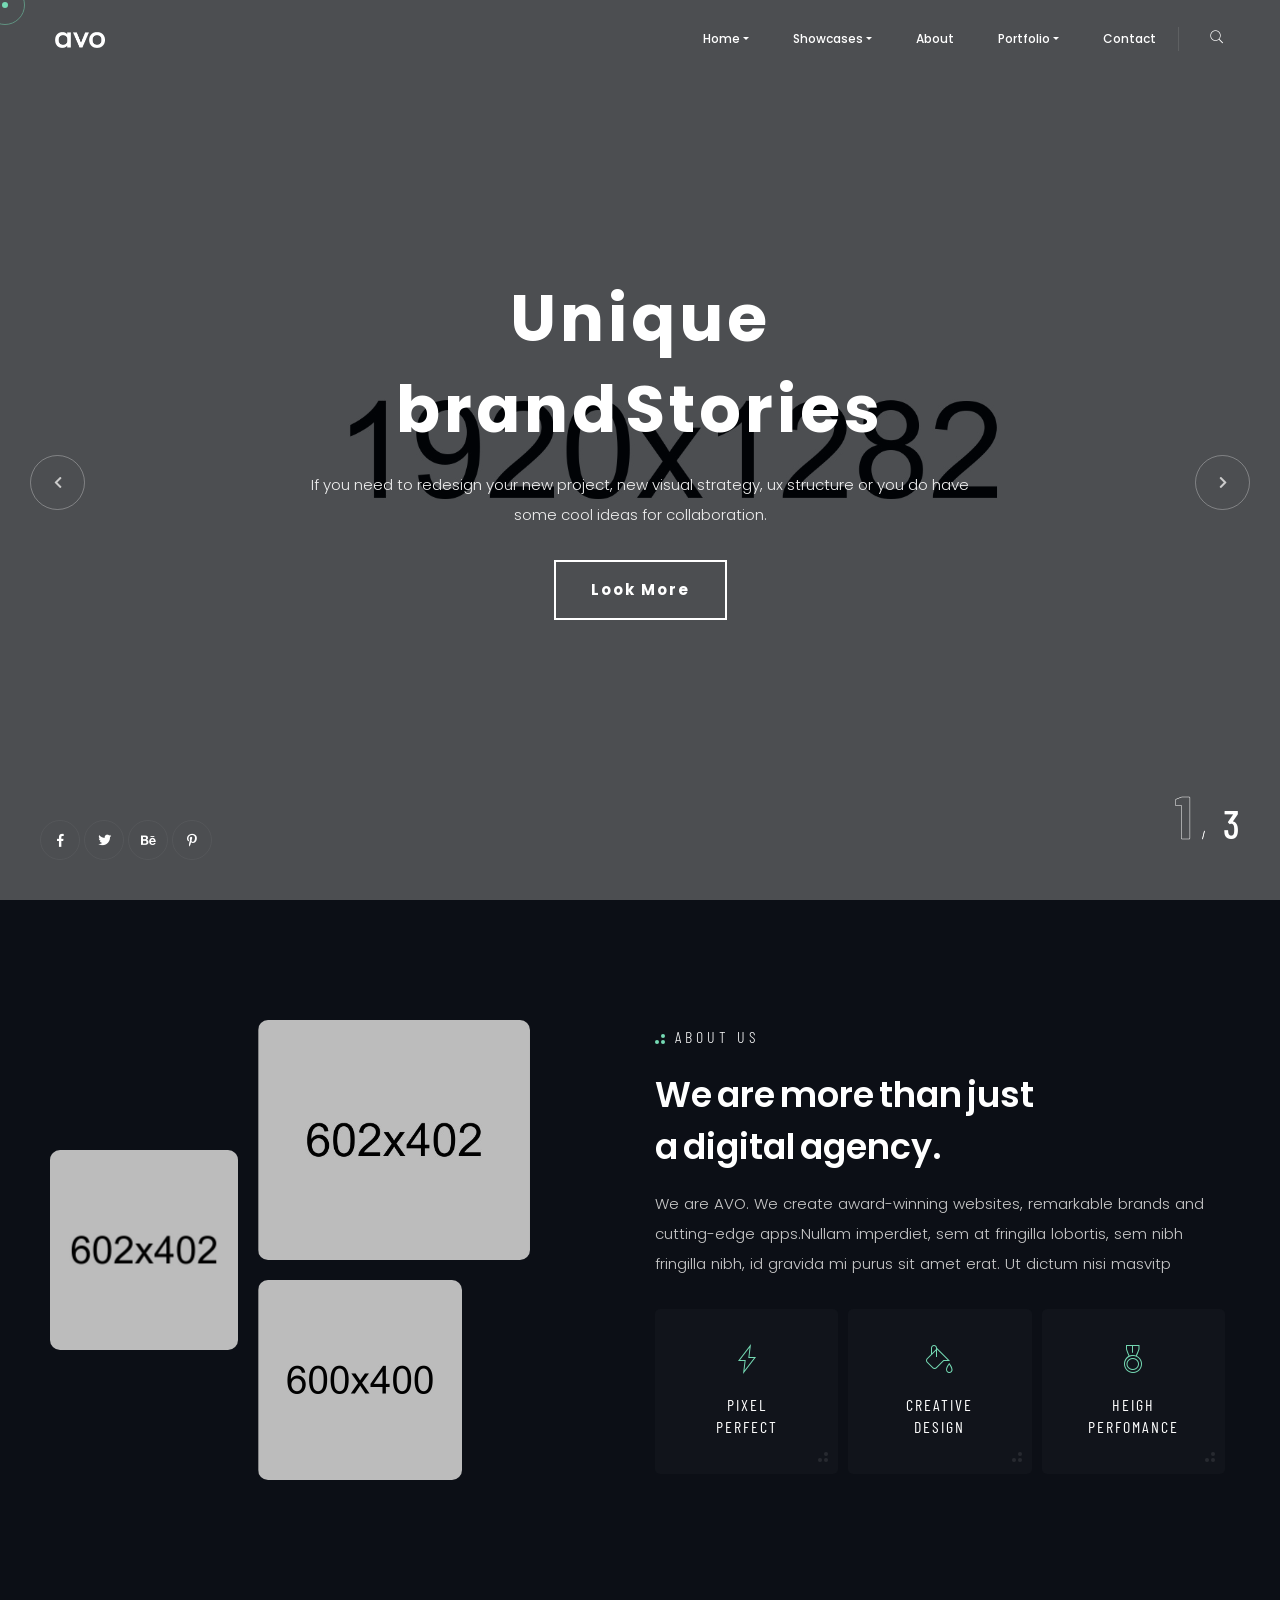
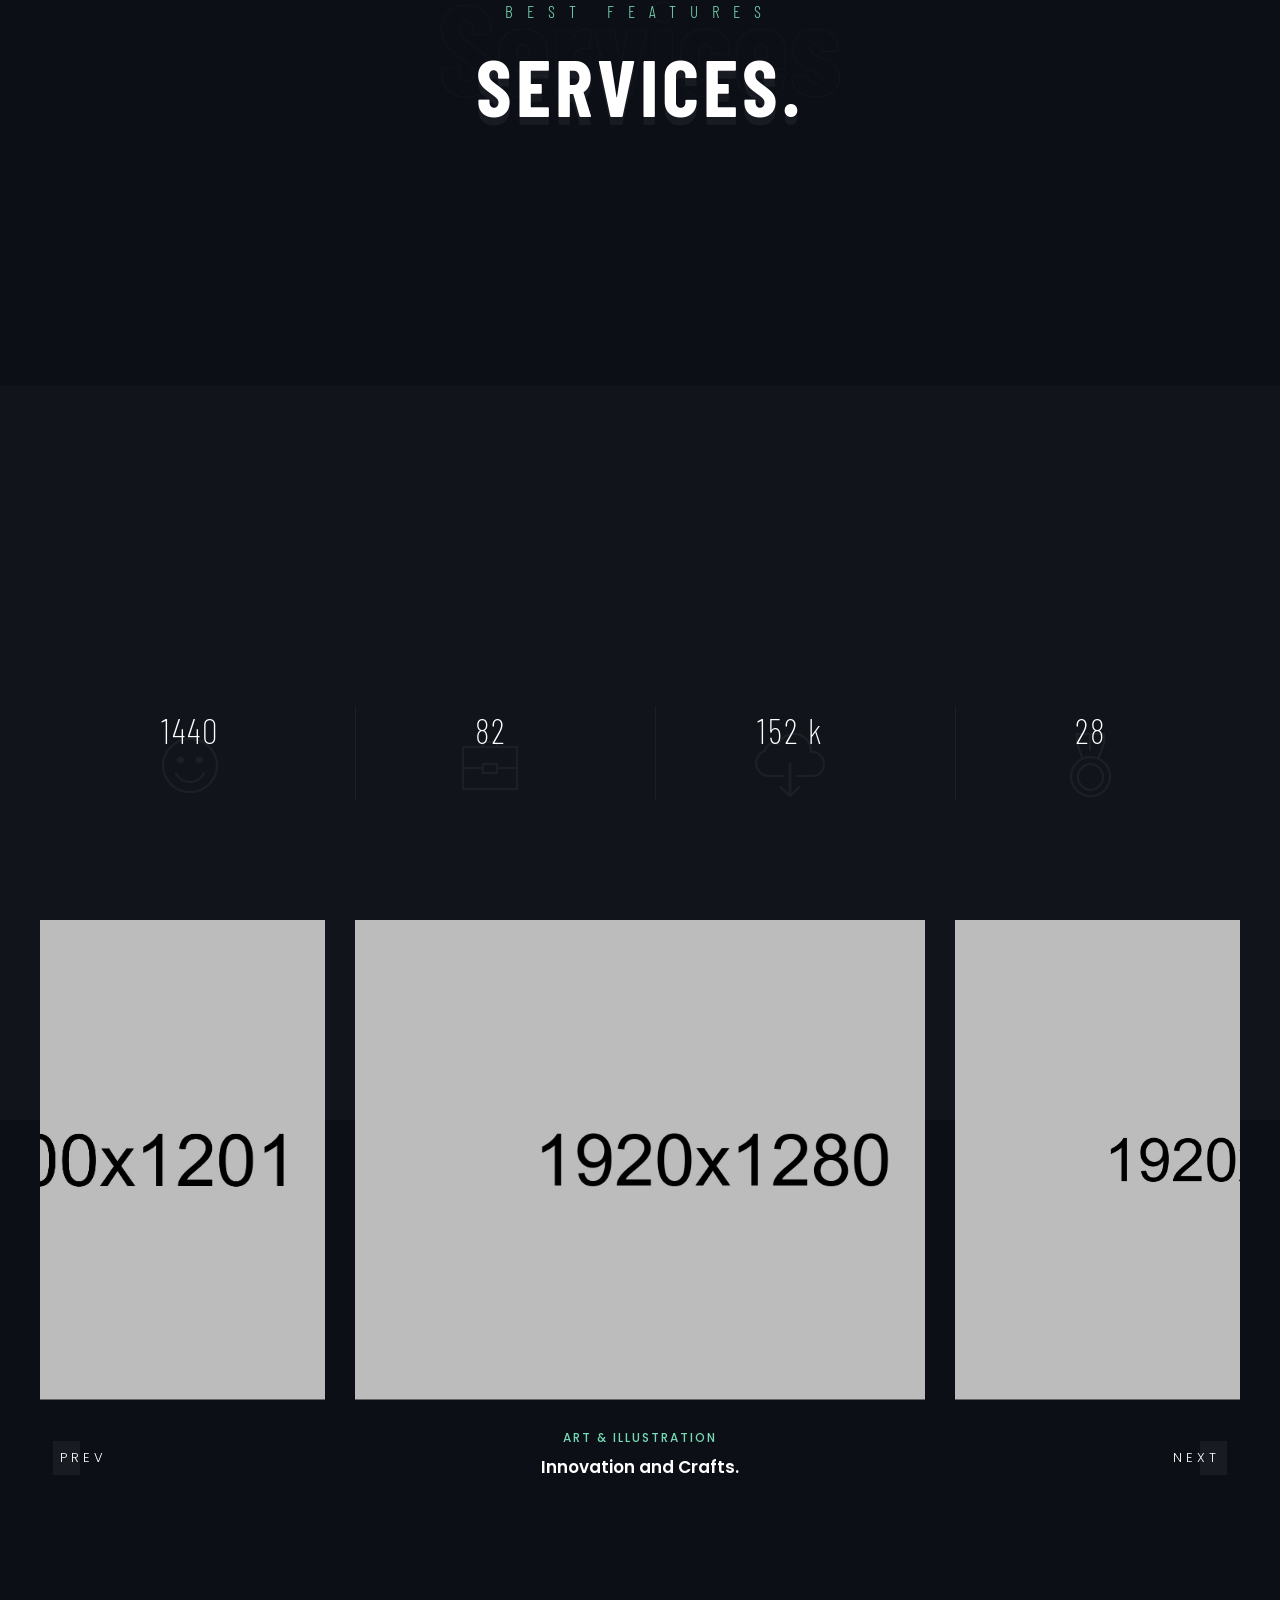
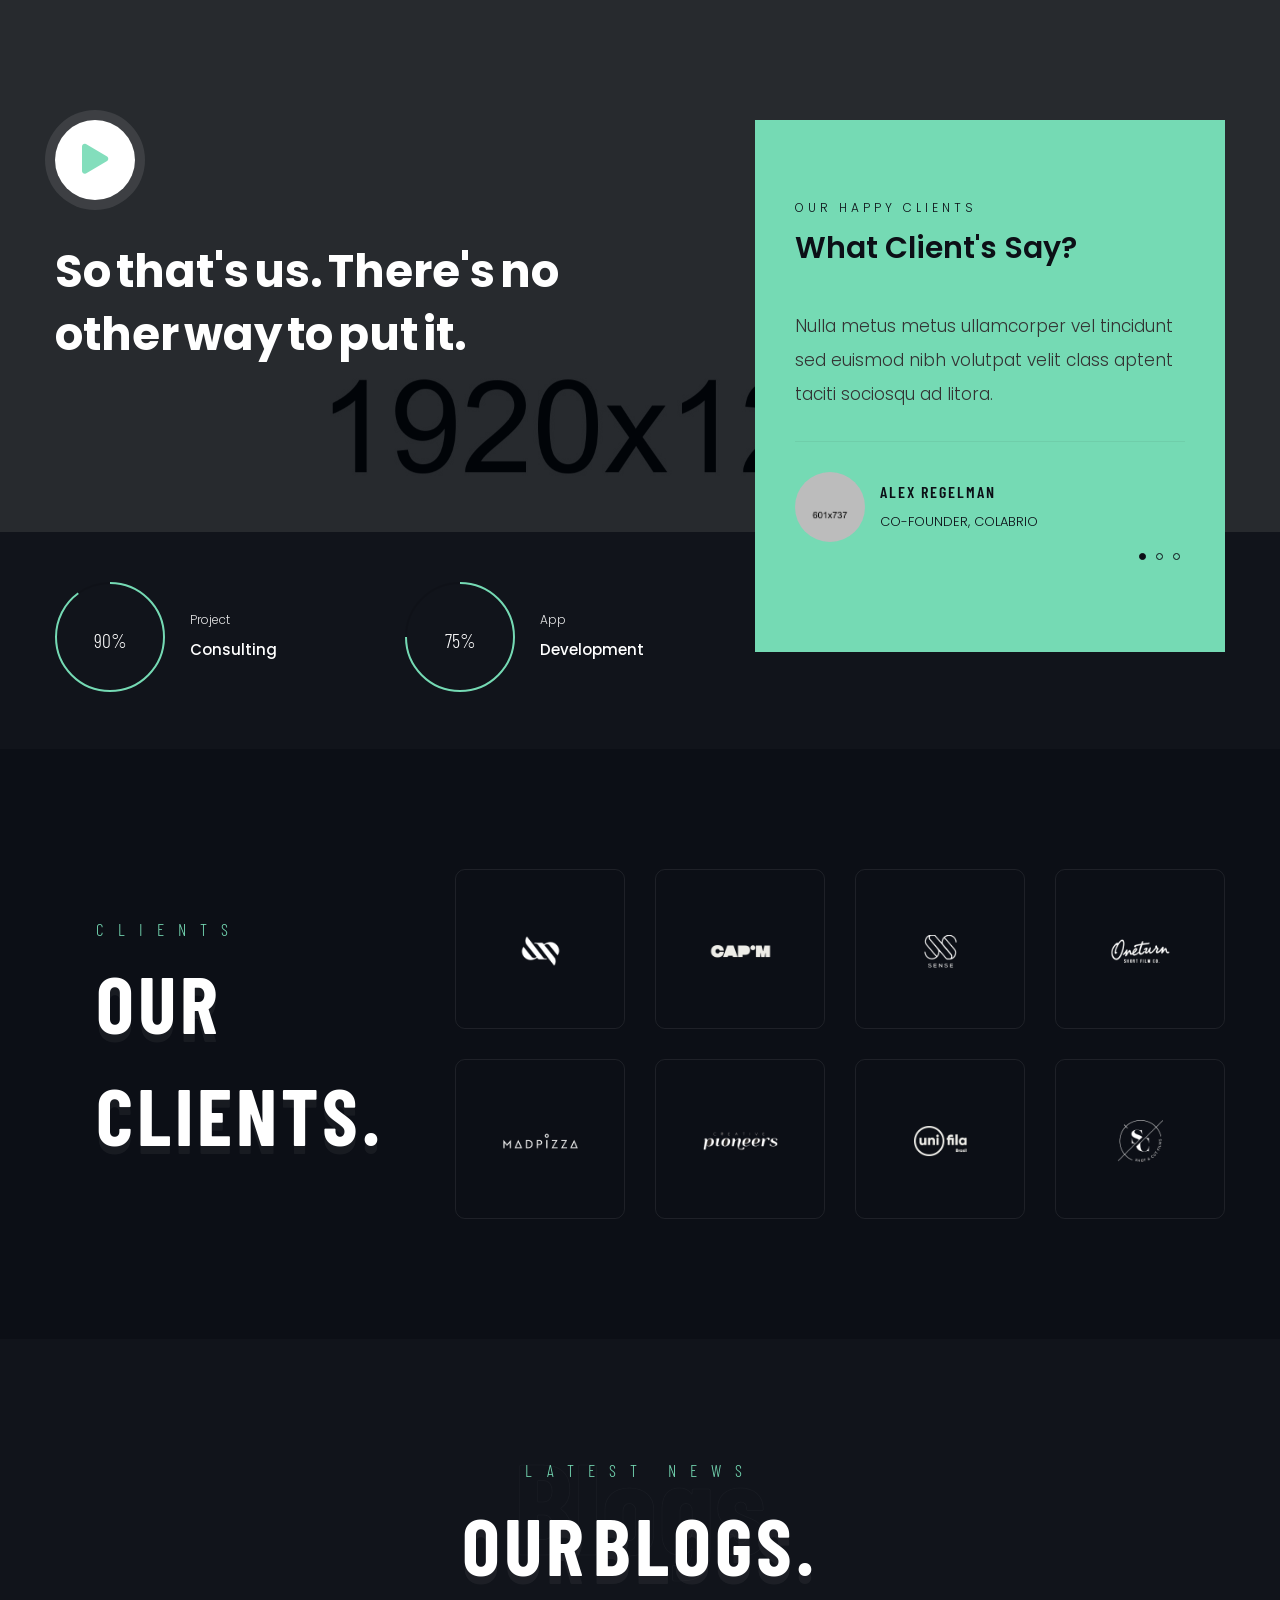
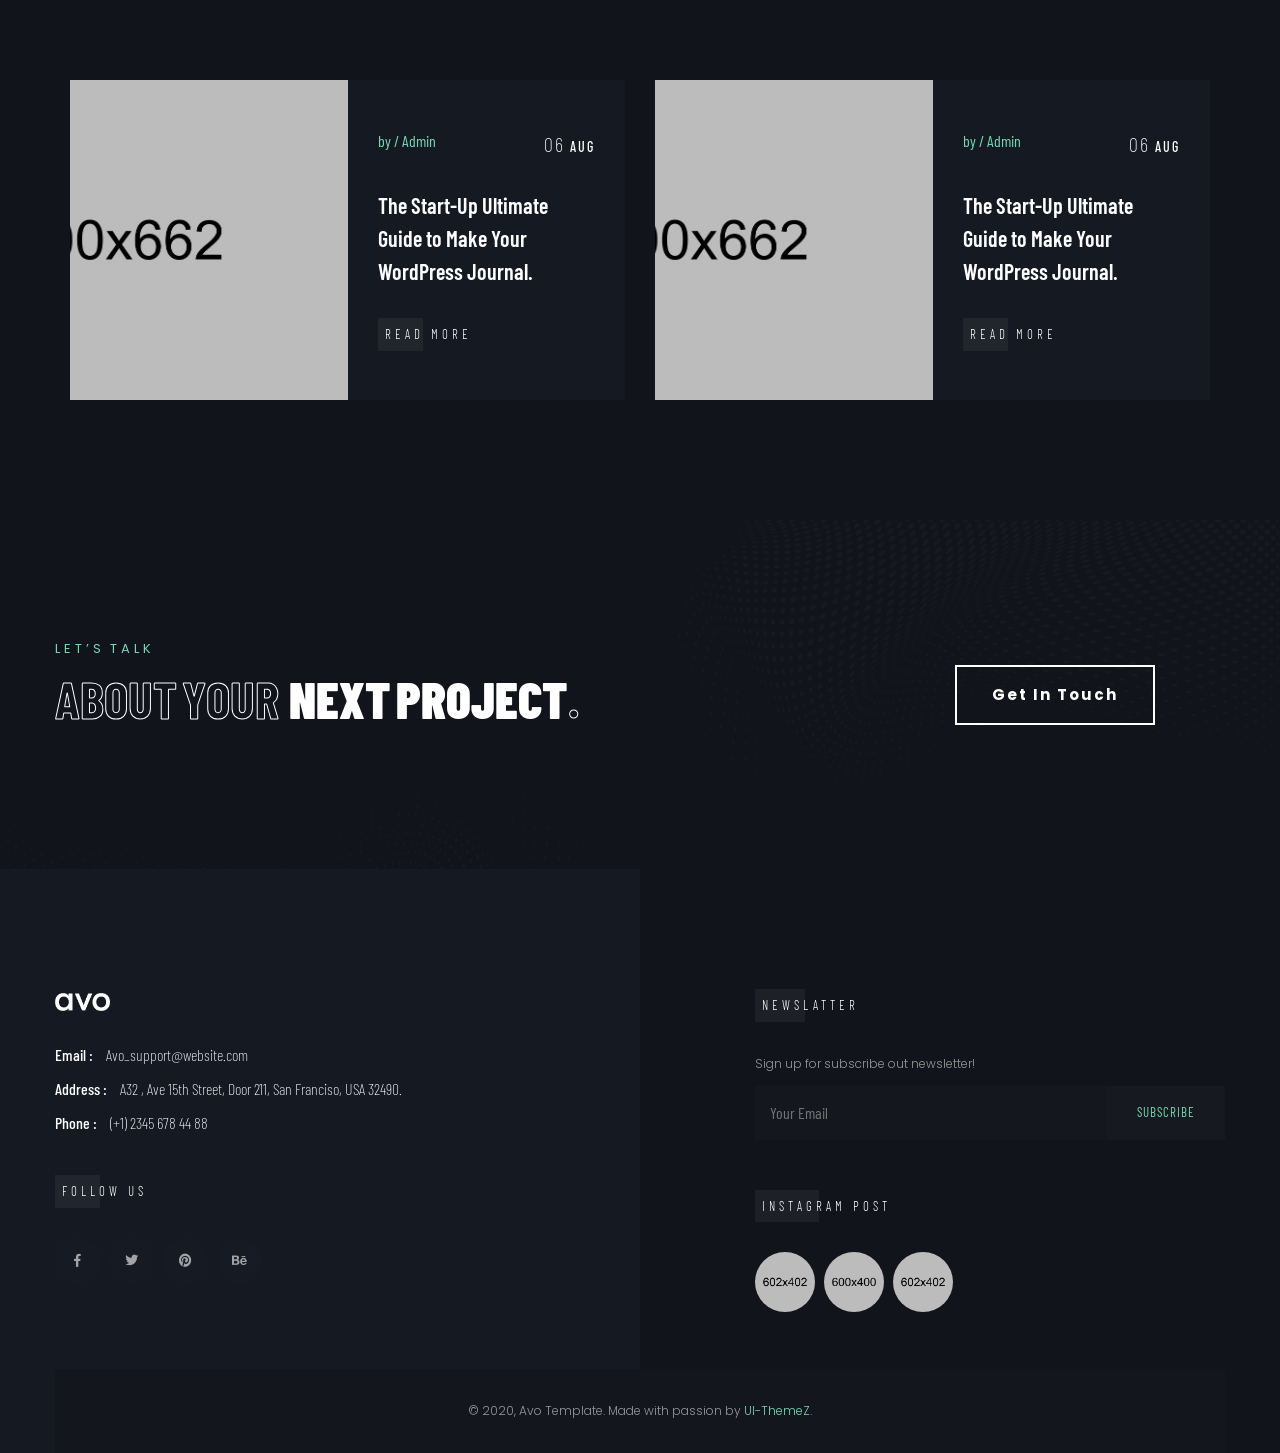
==== avo/avo-dark/index.html @ 838413b5 "this is a message" ====
<!DOCTYPE html>
<html lang="zxx">

<head>

    <!-- Metas -->
    <meta charset="utf-8">
    <meta http-equiv="X-UA-Compatible" content="IE=edge" />
    <meta name="viewport" content="width=device-width, initial-scale=1, maximum-scale=1" />
    <meta name="keywords" content="HTML5 Template Avo onepage themeforest" />
    <meta name="description" content="Avo - Onepage Multi-Purpose HTML5 Template" />
    <meta name="author" content="" />

    <!-- Title  -->
    <title>Avo</title>

    <!-- Favicon -->
    <link rel="shortcut icon" href="img/favicon.ico" />

    <!-- Google Fonts -->
    <link href="https://fonts.googleapis.com/css?family=Poppins:100,200,300,400,500,600,700,800,900&display=swap"
        rel="stylesheet">
    <link href="https://fonts.googleapis.com/css2?family=Barlow:wght@100;200;300;400;500;600;700;800;900&display=swap"
        rel="stylesheet">
    <link href="https://fonts.googleapis.com/css?family=Playfair+Display:400,500,600,700,800,900&display=swap"
        rel="stylesheet">
    <link href="https://fonts.googleapis.com/css2?family=Comfortaa:wght@300;400;500;600;700&display=swap"
        rel="stylesheet">
    <link href="https://fonts.googleapis.com/css2?family=Barlow+Condensed:wght@200;300;400;500;600;700&display=swap"
        rel="stylesheet">

    <!-- Plugins -->
    <link rel="stylesheet" href="css/plugins.css" />

    <!-- Core Style Css -->
    <link rel="stylesheet" href="css/style.css" />

</head>

<body>


    <!-- ==================== Start Loading ==================== -->

    <div id="preloader">
    </div>

    <!-- ==================== End Loading ==================== -->



    <!-- ==================== Start progress-scroll-button ==================== -->

    <div class="progress-wrap cursor-pointer">
        <svg class="progress-circle svg-content" width="100%" height="100%" viewBox="-1 -1 102 102">
            <path d="M50,1 a49,49 0 0,1 0,98 a49,49 0 0,1 0,-98" />
        </svg>
    </div>

    <!-- ==================== End progress-scroll-button ==================== -->



    <!-- ==================== Start cursor ==================== -->

    <div class="mouse-cursor cursor-outer"></div>
    <div class="mouse-cursor cursor-inner"></div>

    <!-- ==================== End cursor ==================== -->



    <!-- ==================== Start Navbar ==================== -->

    <nav class="navbar navbar-expand-lg">
        <div class="container">

            <!-- Logo -->
            <a class="logo" href="#">
                <img src="img/logo-light.png" alt="logo">
            </a>

            <button class="navbar-toggler" type="button" data-toggle="collapse" data-target="#navbarSupportedContent"
                aria-controls="navbarSupportedContent" aria-expanded="false" aria-label="Toggle navigation">
                <span class="icon-bar"><i class="fas fa-bars"></i></span>
            </button>

            <!-- navbar links -->
            <div class="collapse navbar-collapse" id="navbarSupportedContent">
                <ul class="navbar-nav ml-auto">
                    <li class="nav-item dropdown">
                        <a class="nav-link dropdown-toggle" data-toggle="dropdown" href="#" role="button"
                            aria-haspopup="true" aria-expanded="false">Home</a>
                        <div class="dropdown-menu">
                            <a class="dropdown-item" href="index.html">Main Home</a>
                            <a class="dropdown-item" href="index2.html">Creative Studio</a>
                            <a class="dropdown-item" href="index3.html">Business Startup</a>
                            <a class="dropdown-item" href="index4.html">One Page</a>
                            <a class="dropdown-item" href="index5.html">Freelancer</a>
                        </div>
                    </li>
                    <li class="nav-item dropdown">
                        <a class="nav-link dropdown-toggle" data-toggle="dropdown" href="#" role="button"
                            aria-haspopup="true" aria-expanded="false">Showcases</a>
                        <div class="dropdown-menu">
                            <a class="dropdown-item" href="showcase.html">Full Screen</a>
                            <a class="dropdown-item" href="showcase2.html">Creative Carousel</a>
                            <a class="dropdown-item" href="showcase3.html">Radius Carousel</a>
                            <a class="dropdown-item" href="showcase4.html">Columns Carousel</a>
                        </div>
                    </li>
                    <li class="nav-item">
                        <a class="nav-link" href="about.html">About</a>
                    </li>
                    <li class="nav-item dropdown">
                        <a class="nav-link dropdown-toggle" data-toggle="dropdown" href="#" role="button"
                            aria-haspopup="true" aria-expanded="false">Portfolio</a>
                        <div class="dropdown-menu">
                            <a class="dropdown-item" href="works.html">Mouse Info</a>
                            <a class="dropdown-item" href="works2.html">Masonry 3 Columns</a>
                            <a class="dropdown-item" href="works3.html">Masonry 2 Columns</a>
                            <a class="dropdown-item" href="works4.html">Pinterest List</a>
                        </div>
                    </li>
                    <li class="nav-item">
                        <a class="nav-link" href="contact.html">Contact</a>
                    </li>
                </ul>
                <div class="search">
                    <span class="icon pe-7s-search cursor-pointer"></span>
                    <div class="search-form text-center custom-font">
                        <form>
                            <input type="text" name="search" placeholder="Search">
                        </form>
                        <span class="close pe-7s-close cursor-pointer"></span>
                    </div>
                </div>
            </div>
        </div>
    </nav>

    <!-- ==================== End Navbar ==================== -->



    <!-- ==================== Start Slider ==================== -->

    <header class="slider slider-prlx fixed-slider text-center">
        <div class="swiper-container parallax-slider">
            <div class="swiper-wrapper">
                <div class="swiper-slide">
                    <div class="bg-img valign" data-background="img/slid/01.jpg" data-overlay-dark="6">
                        <div class="container">
                            <div class="row justify-content-center">
                                <div class="col-lg-7 col-md-9">
                                    <div class="caption center">
                                        <h1 data-splitting>Unique <br> brand Stories</h1>
                                        <p>If you need to redesign your new project, new visual strategy, ux structure
                                            or you do have some cool ideas for collaboration.</p>
                                        <a href="#0" class="btn-curve btn-lit mt-30">
                                            <span>Look More</span>
                                        </a>
                                    </div>
                                </div>
                            </div>
                        </div>
                    </div>
                </div>
                <div class="swiper-slide">
                    <div class="bg-img valign" data-background="img/slid/03.jpg" data-overlay-dark="6">
                        <div class="container">
                            <div class="row justify-content-center">
                                <div class="col-lg-7 col-md-9">
                                    <div class="caption center">
                                        <h1 data-splitting>Digital <br> Design Awards</h1>
                                        <p>If you need to redesign your new project, new visual strategy, ux structure
                                            or you do have some cool ideas for collaboration.</p>
                                        <a href="#0" class="btn-curve btn-lit mt-30">
                                            <span>Look More</span>
                                        </a>
                                    </div>
                                </div>
                            </div>
                        </div>
                    </div>
                </div>
                <div class="swiper-slide">
                    <div class="bg-img valign" data-background="img/slid/02.jpg" data-overlay-dark="6">
                        <div class="container">
                            <div class="row justify-content-center">
                                <div class="col-lg-7 col-md-9">
                                    <div class="caption center">
                                        <h1 data-splitting>Original Solutions</h1>
                                        <p>If you need to redesign your new project, new visual strategy, ux structure
                                            or you do have some cool ideas for collaboration.</p>
                                        <a href="#0" class="btn-curve btn-lit mt-30">
                                            <span>Look More</span>
                                        </a>
                                    </div>
                                </div>
                            </div>
                        </div>
                    </div>
                </div>
            </div>

            <!-- slider setting -->
            <div class="setone setwo">
                <div class="swiper-button-next swiper-nav-ctrl next-ctrl cursor-pointer">
                    <i class="fas fa-chevron-right"></i>
                </div>
                <div class="swiper-button-prev swiper-nav-ctrl prev-ctrl cursor-pointer">
                    <i class="fas fa-chevron-left"></i>
                </div>
            </div>
            <div class="swiper-pagination top botm custom-font"></div>

            <div class="social-icon">
                <a href="#0"><i class="fab fa-facebook-f"></i></a>
                <a href="#0"><i class="fab fa-twitter"></i></a>
                <a href="#0"><i class="fab fa-behance"></i></a>
                <a href="#0"><i class="fab fa-pinterest-p"></i></a>
            </div>
        </div>
    </header>

    <!-- ==================== End Slider ==================== -->



    <div class="main-content">


        <!-- ==================== Start about ==================== -->

        <div class="about section-padding">
            <div class="container">
                <div class="row">
                    <div class="col-lg-5">
                        <div class="img-mons">
                            <div class="row">
                                <div class="col-md-5 cmd-padding valign">
                                    <div class="img1 wow imago" data-wow-delay=".5s">
                                        <img src="img/intro/1.jpg" alt="">
                                    </div>
                                </div>
                                <div class="col-md-7 cmd-padding">
                                    <div class="img2 wow imago" data-wow-delay=".3s">
                                        <img src="img/intro/3.jpg" alt="">
                                    </div>
                                    <div class="img3 wow imago" data-wow-delay=".8s">
                                        <img src="img/intro/2.jpg" alt="">
                                    </div>
                                </div>
                            </div>
                        </div>
                    </div>
                    <div class="col-lg-6 offset-lg-1 valign">
                        <div class="content">
                            <div class="sub-title">
                                <h6>About Us</h6>
                                <span></span>
                                <span></span>
                                <span></span>
                            </div>
                            <h3 class="main-title wow" data-splitting>We are more than just <br> a digital agency.</h3>
                            <p class="wow txt" data-splitting>We are AVO. We create award-winning websites, remarkable
                                brands and cutting-edge
                                apps.Nullam
                                imperdiet, sem at fringilla lobortis, sem nibh fringilla nibh, id gravida mi purus sit
                                amet
                                erat. Ut dictum nisi masvitp</p>
                            <div class="ftbox mt-30">
                                <ul>
                                    <li class="wow fadeIn" data-wow-delay=".3s">
                                        <span class="icon pe-7s-gleam"></span>
                                        <h6 class="custom-font">Pixel <br> Perfect</h6>
                                        <div class="dots">
                                            <span></span>
                                            <span></span>
                                            <span></span>
                                        </div>
                                    </li>
                                    <li class="space wow fadeIn" data-wow-delay=".5s">
                                        <span class="icon pe-7s-paint-bucket"></span>
                                        <h6 class="custom-font">Creative <br> Design</h6>
                                        <div class="dots">
                                            <span></span>
                                            <span></span>
                                            <span></span>
                                        </div>
                                    </li>
                                    <li class="wow fadeIn" data-wow-delay=".8s">
                                        <span class="icon pe-7s-medal"></span>
                                        <h6 class="custom-font">Heigh <br> Perfomance</h6>
                                        <div class="dots">
                                            <span></span>
                                            <span></span>
                                            <span></span>
                                        </div>
                                    </li>
                                </ul>
                            </div>
                        </div>
                    </div>
                </div>
            </div>
        </div>

        <!-- ==================== End about ==================== -->



        <!-- ==================== Start Services ==================== -->

        <section class="services">
            <div class="container">
                <div class="sec-head custom-font text-center">
                    <h6 class="wow fadeIn" data-wow-delay=".5s">Best Features</h6>
                    <h3 class="wow" data-splitting>Services.</h3>
                    <span class="tbg">Services</span>
                </div>
                <div class="row">
                    <div class="col-lg-3 col-md-6 item-box bg-img wow fadeInLeft" data-wow-delay=".3s"
                        data-background="img/1.jpg">
                        <h4 class="custom-font">Best Of <br> Our Features</h4>
                        <a href="about.html" class="btn-curve btn-bord btn-lit mt-40"><span>See All Services</span></a>
                    </div>
                    <div class="col-lg-3 col-md-6 item-box wow fadeInLeft" data-wow-delay=".5s">
                        <span class="icon pe-7s-paint-bucket"></span>
                        <h6>Graphic Design</h6>
                        <p>Tempore corrupti temporibus fuga earum asperiores fugit laudantium.</p>
                    </div>
                    <div class="col-lg-3 col-md-6 item-box wow fadeInLeft" data-wow-delay=".7s">
                        <span class="icon pe-7s-phone"></span>
                        <h6>Web & <br> Mobile Design</h6>
                        <p>Tempore corrupti temporibus fuga earum asperiores fugit.</p>
                    </div>
                    <div class="col-lg-3 col-md-6 item-box wow fadeInLeft" data-wow-delay=".9s">
                        <span class="icon pe-7s-display1"></span>
                        <h6>Social <br> media Marketing</h6>
                        <p>Tempore corrupti temporibus fuga earum asperiores fugit.</p>
                    </div>
                </div>
            </div>
            <div class="half-bg bottom"></div>
        </section>

        <!-- ==================== End Services ==================== -->



        <!-- ==================== Start numbers ==================== -->

        <section class="number-sec section-padding sub-bg">
            <div class="container">
                <div class="row">
                    <div class="col-lg-3 col-md-6">
                        <div class="item no-bord">
                            <span class="icon pe-7s-smile"></span>
                            <h3 class="custom-font"><span class="count">2400</span></h3>
                            <p class="wow txt" data-splitting>Happy Clients</p>
                        </div>
                    </div>
                    <div class="col-lg-3 col-md-6">
                        <div class="item">
                            <span class="icon pe-7s-portfolio"></span>
                            <h3 class="custom-font"><span class="count">133</span></h3>
                            <p class="wow txt" data-splitting>Compleate Projects</p>
                        </div>
                    </div>
                    <div class="col-lg-3 col-md-6">
                        <div class="item">
                            <span class="icon pe-7s-cloud-download"></span>
                            <h3 class="custom-font"><span class="count">254</span> k</h3>
                            <p class="wow txt" data-splitting>Files Downloaded</p>
                        </div>
                    </div>
                    <div class="col-lg-3 col-md-6">
                        <div class="item">
                            <span class="icon pe-7s-medal"></span>
                            <h3 class="custom-font"><span class="count">46</span></h3>
                            <p class="wow txt" data-splitting>Award Win</p>
                        </div>
                    </div>
                </div>
            </div>
        </section>

        <!-- ==================== End numbers ==================== -->



        <!-- ==================== Start works ==================== -->

        <section class="work-carousel section-padding pt-0 metro position-re">
            <div class="container ontop">
                <div class="row">
                    <div class="col-lg-12 no-padding">
                        <div class="swiper-container">
                            <div class="swiper-wrapper">
                                <div class="swiper-slide">
                                    <div class="content wow noraidus fadeInUp" data-wow-delay=".3s">
                                        <div class="item-img bg-img wow imago"
                                            data-background="img/portfolio/metro/01.jpg">
                                        </div>
                                        <div class="cont">
                                            <h6><a href="#0">art & illustration</a></h6>
                                            <h4><a href="project-details.html">Innovation and Crafts.</a></h4>
                                        </div>
                                    </div>
                                </div>
                                <div class="swiper-slide">
                                    <div class="content wow noraidus fadeInUp" data-wow-delay=".3s">
                                        <div class="item-img bg-img wow imago"
                                            data-background="img/portfolio/metro/02.jpg">
                                        </div>
                                        <div class="cont">
                                            <h6><a href="#0">art & illustration</a></h6>
                                            <h4><a href="project-details.html">Inspiring new space.</a></h4>
                                        </div>
                                    </div>
                                </div>
                                <div class="swiper-slide">
                                    <div class="content wow noraidus fadeInUp" data-wow-delay=".3s">
                                        <div class="item-img bg-img wow imago"
                                            data-background="img/portfolio/metro/03.jpg">
                                        </div>
                                        <div class="cont">
                                            <h6><a href="#0">art & illustration</a></h6>
                                            <h4><a href="project-details.html">Natural plus modern.</a></h4>
                                        </div>
                                    </div>
                                </div>
                                <div class="swiper-slide">
                                    <div class="content wow noraidus fadeInUp" data-wow-delay=".3s">
                                        <div class="item-img bg-img wow imago"
                                            data-background="img/portfolio/metro/04.jpg">
                                        </div>
                                        <div class="cont">
                                            <h6><a href="#0">art & illustration</a></h6>
                                            <h4><a href="project-details.html">Innovation and Crafts.</a></h4>
                                        </div>
                                    </div>
                                </div>
                                <div class="swiper-slide">
                                    <div class="content wow noraidus fadeInUp" data-wow-delay=".3s">
                                        <div class="item-img bg-img wow imago"
                                            data-background="img/portfolio/metro/05.jpg">
                                        </div>
                                        <div class="cont">
                                            <h6><a href="#0">art & illustration</a></h6>
                                            <h4><a href="project-details.html">Inspiring new space.</a></h4>
                                        </div>
                                    </div>
                                </div>
                            </div>

                            <!-- slider setting -->
                            <div class="swiper-button-next swiper-nav-ctrl simp-next cursor-pointer">
                                <span class="simple-btn right">Next</span>
                            </div>
                            <div class="swiper-button-prev swiper-nav-ctrl simp-prev cursor-pointer">
                                <span class="simple-btn">Prev</span>
                            </div>
                        </div>
                    </div>
                </div>
            </div>
            <div class="half-bg top"></div>
        </section>

        <!-- ==================== End works ==================== -->



        <!-- ==================== Start block-sec ==================== -->

        <section class="block-sec">
            <div class="background bg-img section-padding pb-0" data-background="img/slid/1.jpg" data-overlay-dark="8">
                <div class="container">
                    <div class="row">
                        <div class="col-lg-6">
                            <div class="vid-area">
                                <div class="vid-icon">
                                    <a class="vid" href="https://vimeo.com/127203262">
                                        <div class="vid-butn">
                                            <span class="icon">
                                                <i class="fas fa-play"></i>
                                            </span>
                                        </div>
                                    </a>
                                </div>

                                <div class="cont">
                                    <h3 class="wow" data-splitting>So that's us. There's no other way to put it.</h3>
                                </div>
                            </div>
                        </div>
                        <div class="col-lg-5 offset-lg-1">
                            <div class="testim-box">
                                <div class="head-box">
                                    <h6 class="wow fadeIn" data-wow-delay=".5s">Our Happy Clients</h6>
                                    <h4 class="wow fadeInLeft" data-wow-delay=".5s">What Client's Say?</h4>
                                </div>
                                <div class="slic-item wow fadeInUp" data-wow-delay=".5s">
                                    <div class="item">
                                        <p>Nulla metus metus ullamcorper vel tincidunt sed euismod nibh volutpat velit
                                            class
                                            aptent taciti sociosqu ad litora.</p>
                                        <div class="info">
                                            <div class="img">
                                                <div class="img-box">
                                                    <img src="img/clients/1.jpg" alt="">
                                                </div>
                                            </div>
                                            <div class="cont">
                                                <div class="author">
                                                    <h6 class="author-name custom-font">Alex Regelman</h6>
                                                    <span class="author-details">Co-founder, Colabrio</span>
                                                </div>
                                            </div>
                                        </div>
                                    </div>
                                    <div class="item">
                                        <p>Nulla metus metus ullamcorper vel tincidunt sed euismod nibh volutpat velit
                                            class
                                            aptent taciti sociosqu ad litora.</p>
                                        <div class="info">
                                            <div class="img">
                                                <div class="img-box">
                                                    <img src="img/clients/2.jpg" alt="">
                                                </div>
                                            </div>
                                            <div class="cont">
                                                <div class="author">
                                                    <h6 class="author-name custom-font">Alex Regelman</h6>
                                                    <span class="author-details">Co-founder, Colabrio</span>
                                                </div>
                                            </div>
                                        </div>
                                    </div>
                                    <div class="item">
                                        <p>Nulla metus metus ullamcorper vel tincidunt sed euismod nibh volutpat velit
                                            class
                                            aptent taciti sociosqu ad litora.</p>
                                        <div class="info">
                                            <div class="img">
                                                <div class="img-box">
                                                    <img src="img/clients/3.jpg" alt="">
                                                </div>
                                            </div>
                                            <div class="cont">
                                                <div class="author">
                                                    <h6 class="author-name custom-font">Alex Regelman</h6>
                                                    <span class="author-details">Co-founder, Colabrio</span>
                                                </div>
                                            </div>
                                        </div>
                                    </div>
                                </div>
                            </div>
                        </div>
                    </div>
                </div>
            </div>
        </section>

        <!-- ==================== End block-sec ==================== -->



        <!-- ==================== Start Skills Circle ==================== -->

        <section class="skills-circle sub-bg pt-50 pb-50">
            <div class="container">
                <div class="row">
                    <div class="col-lg-7">
                        <div class="">
                            <div class="row">
                                <div class="col-md-6">
                                    <div class="item wow fadeInLeft" data-wow-delay=".6">
                                        <div class="skill" data-value="0.9">
                                            <span class="custom-font">90%</span>
                                        </div>
                                        <div class="cont">
                                            <span>Project</span>
                                            <h6>Consulting</h6>
                                        </div>
                                    </div>
                                </div>
                                <div class="col-md-6">
                                    <div class="item wow fadeInLeft" data-wow-delay=".3">
                                        <div class="skill" data-value="0.75">
                                            <span class="custom-font">75%</span>
                                        </div>
                                        <div class="cont">
                                            <span>App</span>
                                            <h6>Development</h6>
                                        </div>
                                    </div>
                                </div>
                            </div>
                        </div>
                    </div>
                </div>
            </div>
        </section>

        <!-- ==================== End Skills Circle ==================== -->



        <!-- ==================== Start clients Brands ==================== -->

        <section class="clients section-padding">
            <div class="container">
                <div class="row">
                    <div class="col-lg-4 valign">
                        <div class="sec-head custom-font mb-0">
                            <h6>Clients</h6>
                            <h3>Our <br> Clients.</h3>
                        </div>
                    </div>
                    <div class="col-lg-8">
                        <div>
                            <div class="row bord">
                                <div class="col-md-3 col-6 brands">
                                    <div class="item wow fadeIn" data-wow-delay=".3s">
                                        <div class="img">
                                            <img src="img/clients/brands/01.png" alt="">
                                            <a href="#0" class="link" data-splitting>www.avo.com</a>
                                        </div>
                                    </div>
                                </div>
                                <div class="col-md-3 col-6 brands">
                                    <div class="item wow fadeIn" data-wow-delay=".6s">
                                        <div class="img">
                                            <img src="img/clients/brands/02.png" alt="">
                                            <a href="#0" class="link" data-splitting>www.avo.com</a>
                                        </div>
                                    </div>
                                </div>
                                <div class="col-md-3 col-6 brands">
                                    <div class="item wow fadeIn" data-wow-delay=".8s">
                                        <div class="img">
                                            <img src="img/clients/brands/03.png" alt="">
                                            <a href="#0" class="link" data-splitting>www.avo.com</a>
                                        </div>
                                    </div>
                                </div>
                                <div class="col-md-3 col-6 brands">
                                    <div class="item wow fadeIn" data-wow-delay=".3s">
                                        <div class="img">
                                            <img src="img/clients/brands/04.png" alt="">
                                            <a href="#0" class="link" data-splitting>www.avo.com</a>
                                        </div>
                                    </div>
                                </div>
                            </div>
                            <div class="row">
                                <div class="col-md-3 col-6 brands">
                                    <div class="item wow fadeIn" data-wow-delay=".4s">
                                        <div class="img">
                                            <img src="img/clients/brands/05.png" alt="">
                                            <a href="#0" class="link" data-splitting>www.avo.com</a>
                                        </div>
                                    </div>
                                </div>
                                <div class="col-md-3 col-6 brands">
                                    <div class="item wow fadeIn" data-wow-delay=".7s">
                                        <div class="img">
                                            <img src="img/clients/brands/06.png" alt="">
                                            <a href="#0" class="link" data-splitting>www.avo.com</a>
                                        </div>
                                    </div>
                                </div>
                                <div class="col-md-3 col-6 brands">
                                    <div class="item wow fadeIn" data-wow-delay=".5s">
                                        <div class="img">
                                            <img src="img/clients/brands/07.png" alt="">
                                            <a href="#0" class="link" data-splitting>www.avo.com</a>
                                        </div>
                                    </div>
                                </div>
                                <div class="col-md-3 col-6 brands">
                                    <div class="item wow fadeIn" data-wow-delay=".3s">
                                        <div class="img">
                                            <img src="img/clients/brands/08.png" alt="">
                                            <a href="#0" class="link" data-splitting>www.avo.com</a>
                                        </div>
                                    </div>
                                </div>
                            </div>
                        </div>
                    </div>
                </div>
            </div>
        </section>

        <!-- ==================== End clients Brands ==================== -->



        <!-- ==================== Start Blog ==================== -->

        <section class="blog-curs section-padding sub-bg">
            <div class="container">
                <div class="sec-head custom-font text-center">
                    <h6 class="wow fadeIn" data-wow-delay=".5s">Latest News</h6>
                    <h3 class="wow" data-splitting>Our Blogs.</h3>
                    <span class="tbg">Blogs</span>
                </div>
                <div class="row">
                    <div class="col-12">
                        <div class="blg-swipe wow fadeInUp" data-wow-delay=".5s">
                            <div class="item-box">
                                <div class="item">
                                    <div class="bimg">
                                        <div class="img bg-img" data-background="img/blog/1.jpg"></div>
                                    </div>
                                    <div class="cont valign">
                                        <div class="full-width">
                                            <div class="info custom-font">
                                                <a href="#0" class="author">
                                                    <span>by / Admin</span>
                                                </a>
                                                <a href="#0" class="date">
                                                    <span><i>06</i> Aug</span>
                                                </a>
                                            </div>
                                            <h6 class="custom-font">
                                                <a href="#0">The Start-Up Ultimate Guide to Make Your WordPress
                                                    Journal.</a>
                                            </h6>
                                            <div class="btn-more custom-font">
                                                <a href="#0" class="simple-btn">Read More</a>
                                            </div>
                                        </div>
                                    </div>
                                </div>
                            </div>
                            <div class="item-box">
                                <div class="item">
                                    <div class="bimg">
                                        <div class="img bg-img" data-background="img/blog/2.jpg"></div>
                                    </div>
                                    <div class="cont valign">
                                        <div class="full-width">
                                            <div class="info custom-font">
                                                <a href="#0" class="author">
                                                    <span>by / Admin</span>
                                                </a>
                                                <a href="#0" class="date">
                                                    <span><i>06</i> Aug</span>
                                                </a>
                                            </div>
                                            <h6 class="custom-font">
                                                <a href="#0">The Start-Up Ultimate Guide to Make Your WordPress
                                                    Journal.</a>
                                            </h6>
                                            <div class="btn-more custom-font">
                                                <a href="#0" class="simple-btn">Read More</a>
                                            </div>
                                        </div>
                                    </div>
                                </div>
                            </div>
                            <div class="item-box">
                                <div class="item">
                                    <div class="bimg">
                                        <div class="img bg-img" data-background="img/blog/3.jpg"></div>
                                    </div>
                                    <div class="cont valign">
                                        <div class="full-width">
                                            <div class="info custom-font">
                                                <a href="#0" class="author">
                                                    <span>by / Admin</span>
                                                </a>
                                                <a href="#0" class="date">
                                                    <span><i>06</i> Aug</span>
                                                </a>
                                            </div>
                                            <h6 class="custom-font">
                                                <a href="#0">The Start-Up Ultimate Guide to Make Your WordPress
                                                    Journal.</a>
                                            </h6>
                                            <div class="btn-more custom-font">
                                                <a href="#0" class="simple-btn">Read More</a>
                                            </div>
                                        </div>
                                    </div>
                                </div>
                            </div>
                            <div class="item-box">
                                <div class="item">
                                    <div class="bimg">
                                        <div class="img bg-img" data-background="img/blog/4.jpg"></div>
                                    </div>
                                    <div class="cont valign">
                                        <div class="full-width">
                                            <div class="info custom-font">
                                                <a href="#0" class="author">
                                                    <span>by / Admin</span>
                                                </a>
                                                <a href="#0" class="date">
                                                    <span><i>06</i> Aug</span>
                                                </a>
                                            </div>
                                            <h6 class="custom-font">
                                                <a href="#0">The Start-Up Ultimate Guide to Make Your WordPress
                                                    Journal.</a>
                                            </h6>
                                            <div class="btn-more custom-font">
                                                <a href="#0" class="simple-btn">Read More</a>
                                            </div>
                                        </div>
                                    </div>
                                </div>
                            </div>
                        </div>
                    </div>
                </div>
            </div>
        </section>

        <!-- ==================== End Blog ==================== -->



        <!-- ==================== Start call-to-action ==================== -->

        <section class="call-action section-padding sub-bg bg-img" data-background="img/pattern.png">
            <div class="container">
                <div class="row">
                    <div class="col-md-8 col-lg-9">
                        <div class="content sm-mb30">
                            <h6 class="wow" data-splitting>Let’s Talk</h6>
                            <h2 class="wow custom-font" data-splitting>about your <b>next project</b>.</h2>
                        </div>
                    </div>

                    <div class="col-md-4 col-lg-3 valign">
                        <a href="contact.html" class="btn-curve btn-lit wow fadeInUp" data-wow-delay=".5s"><span>Get In
                                Touch</span></a>
                    </div>

                </div>
            </div>
        </section>

        <!-- ==================== End call-to-action ==================== -->



        <!-- ==================== Start Footer ==================== -->

        <footer class="footer-half sub-bg section-padding pb-0">
            <div class="container">
                <div class="row">
                    <div class="col-lg-5">
                        <div class="cont">
                            <div class="logo">
                                <a href="#0">
                                    <img src="img/logo-light.png" alt="">
                                </a>
                            </div>
                            <div class="con-info custom-font">
                                <ul>
                                    <li><span>Email : </span> Avo_support@website.com</li>
                                    <li><span>Address : </span> A32 , Ave 15th Street, Door 211, San Franciso, USA
                                        32490.
                                    </li>
                                    <li><span>Phone : </span> (+1) 2345 678 44 88</li>
                                </ul>
                            </div>
                            <div class="social-icon">
                                <h6 class="custom-font stit simple-btn">Follow Us</h6>
                                <div class="social">
                                    <a href="#0" class="icon">
                                        <i class="fab fa-facebook-f"></i>
                                    </a>
                                    <a href="#0" class="icon">
                                        <i class="fab fa-twitter"></i>
                                    </a>
                                    <a href="#0" class="icon">
                                        <i class="fab fa-pinterest"></i>
                                    </a>
                                    <a href="#0" class="icon">
                                        <i class="fab fa-behance"></i>
                                    </a>
                                </div>
                            </div>
                        </div>
                    </div>
                    <div class="col-lg-5 offset-lg-2">
                        <div class="subscribe mb-50">
                            <h6 class="custom-font stit simple-btn">Newslatter</h6>
                            <p>Sign up for subscribe out newsletter!</p>
                            <form>
                                <div class="form-group custom-font">
                                    <input type="email" name="subscribe" placeholder="Your Email">
                                    <button class="cursor-pointer">Subscribe</button>
                                </div>
                            </form>
                        </div>
                        <div class="insta">
                            <h6 class="custom-font stit simple-btn">Instagram Post</h6>
                            <div class="insta-gallary">
                                <a href="#0">
                                    <img src="img/insta/1.jpg" alt="">
                                </a>
                                <a href="#0">
                                    <img src="img/insta/2.jpg" alt="">
                                </a>
                                <a href="#0">
                                    <img src="img/insta/3.jpg" alt="">
                                </a>
                            </div>
                        </div>
                    </div>
                </div>
                <div class="copyrights text-center">
                    <p>© 2020, Avo Template. Made with passion by <a href="#0">UI-ThemeZ</a>.</p>
                </div>
            </div>
        </footer>

        <!-- ==================== End Footer ==================== -->


    </div>






    <!-- jQuery -->
    <script src="js/jquery-3.0.0.min.js"></script>
    <script src="js/jquery-migrate-3.0.0.min.js"></script>

    <!-- plugins -->
    <script src="js/plugins.js"></script>

    <!-- custom scripts -->
    <script src="js/scripts.js"></script>

</body>

</html>
---- avo/avo-dark/css/plugins.css ----
/*-----------------------------------------------------------------------------------

	Theme Name: avo
	Theme URI: http://
	Description: The Multi-Purpose Template
	Author: ui-themez
	Author URI: http://themeforest.net/user/ui-themez
	Version: 1.0

-----------------------------------------------------------------------------------*/

/* ----------------------------------------------------------------
			[ All Css Plugins & Helper Classes File ]
-----------------------------------------------------------------*/

/* == bootstrap == */
@import url("plugins/bootstrap.min.css");

/* == animate css == */
@import url("plugins/animate.css");

/* == ionicons icon font == */
@import url("plugins/ionicons.min.css");

/* == pe-icon-7-stroke == */
@import url("plugins/pe-icon-7-stroke.css");

/* == fontawesome icon font == */
@import url("plugins/fontawesome-all.min.css");

/* == justifiedGallery.min == */
@import url("plugins/justifiedGallery.min.css");

/* == YouTubePopUp == */
@import url("plugins/YouTubePopUp.css");

/* == slick carousel == */
@import url("plugins/slick.css");
@import url("plugins/slick-theme.css");

/* == swiper.min font == */
@import url("plugins/swiper.min.css");
---- avo/avo-dark/css/style.css ----
/*-----------------------------------------------------------------------------------

    Theme Name: Avo
    Theme URI: http://
    Description: Creative Agency & Portfolio
    Author: UI-ThemeZ
    Author URI: http://themeforest.net/user/UI-ThemeZ
    Version: 1.0

-----------------------------------------------------------------------------------*/
/* ----------------------------------------------------------------

== Table Of Content

    |--- BASE

        |- typography
        |- helper classes

    |--- SHORTCODES

        |- extra
        |- overlay
        |- section-heading
        |- buttons
        |- navbar
        |- sliders
        |- intro
        |- feature-box
        |- clients
        |- counter
        |- portfolio
        |- process
        |- progress-bar
        |- tabs
        |- team
        |- testimonials
        |- blog
        |- contact-form
        |- footers

    |--- BASE

        |- responsive
	


---------------------------------------------------------------- */
/* ====================== [ Start Typography  ] ====================== */
* {
  margin: 0;
  padding: 0;
  -webkit-box-sizing: border-box;
  box-sizing: border-box;
  outline: none;
  list-style: none; }

body {
  color: #fff;
  background: #0c0f16;
  line-height: 1.5;
  font-weight: 400;
  overflow-x: hidden !important;
  font-family: 'Poppins', sans-serif; }

img {
  width: 100%;
  height: auto; }

span, a, a:hover {
  display: inline-block;
  color: inherit; }

h1 {
  font-size: 55px; }

h2 {
  font-size: 40px; }

h3 {
  font-size: 35px; }

h4 {
  font-size: 30px; }

h5 {
  font-size: 25px; }

h6 {
  font-size: 18px; }

h1, h2, h3, h4, h5, h6 {
  margin: 0;
  line-height: 1.4;
  font-weight: 600; }

p {
  color: #c8c8c8;
  font-size: 15px;
  font-weight: 300;
  line-height: 2;
  margin: 0; }

a, span {
  display: inline-block; }
  a:hover, span:hover {
    text-decoration: none; }

.container {
  max-width: 1200px; }

.custom-font {
  font-family: 'Barlow Condensed', sans-serif; }

/* ====================== [ End Typography  ] ====================== */
/* ====================== [ Start Helper Classes  ] ====================== */
.o-hidden {
  overflow: hidden; }

.position-re {
  position: relative; }

.ontop {
  position: relative;
  z-index: 7; }

.full-over {
  position: absolute !important;
  top: 0;
  left: 0;
  height: 100%;
  width: 100%; }

.full-width {
  width: 100% !important; }

.main-color {
  color: #75dab4 !important; }

.bg-gray {
  background-color: #f8f4f3; }
  .bg-gray .primery-shadow {
    -webkit-box-shadow: 0px 4px 30px -4px rgba(0, 0, 0, 0.2);
    box-shadow: 0px 4px 30px -4px rgba(0, 0, 0, 0.2); }

.bg-dark {
  background-color: #141414 !important; }
  .bg-dark .primery-shadow {
    -webkit-box-shadow: 0px 4px 40px -4px rgba(255, 255, 255, 0.2);
    box-shadow: 0px 4px 40px -4px rgba(255, 255, 255, 0.2); }

.bg-tribespot {
  background-color: #243B55 !important; }
  .bg-tribespot .primery-shadow {
    -webkit-box-shadow: 0px 4px 40px -4px rgba(255, 255, 255, 0.2);
    box-shadow: 0px 4px 40px -4px rgba(255, 255, 255, 0.2); }

.bg-color {
  background-color: #75dab4 !important; }
  .bg-color .primery-shadow {
    -webkit-box-shadow: 0px 4px 40px -4px rgba(255, 255, 255, 0.2);
    box-shadow: 0px 4px 40px -4px rgba(255, 255, 255, 0.2); }

.sub-bg {
  background: #11141b; }

.bg-img {
  background-size: cover;
  background-repeat: no-repeat; }

.bg-center {
  background-position: center center; }

.bg-fixed {
  background-attachment: fixed; }

.bg-repeat {
  background-size: auto;
  background-repeat: repeat; }

.section-padding {
  padding: 120px 0; }

.section-ptb {
  padding: 80px 0; }

.cmd-padding {
  padding: 0 10px; }

.csm-padding {
  padding: 0 5px; }

.head-pt {
  padding: 80px 0 0; }

.head-pb {
  padding: 0 0 80px; }

.rounded {
  border-radius: 5px; }

.circle {
  border-radius: 50%; }

.unlist {
  list-style: none; }

.undecro:hover {
  text-decoration: none; }

.inline {
  display: inline-block; }

.valign {
  display: -webkit-box;
  display: -ms-flexbox;
  display: flex;
  -webkit-box-align: center;
  -ms-flex-align: center;
  align-items: center; }

.primery-shadow {
  -webkit-box-shadow: 0px 8px 30px -4px rgba(0, 0, 0, 0.1);
  box-shadow: 0px 8px 30px -4px rgba(0, 0, 0, 0.1); }

.padding5 {
  padding-right: 5%;
  padding-left: 5%; }

/*-------------------------------------------------------
					 text color
-------------------------------------------------------*/
.text-white {
  color: #FFF; }

.text-black {
  color: #000; }

.text-extra-light-gray {
  color: #b7b7b7; }

/*-------------------------------------------------------
					font-weight
-------------------------------------------------------*/
.fw-100 {
  font-weight: 100 !important; }

.fw-200 {
  font-weight: 200 !important; }

.fw-300 {
  font-weight: 300 !important; }

.fw-400 {
  font-weight: 400 !important; }

.fw-500 {
  font-weight: 500 !important; }

.fw-600 {
  font-weight: 600 !important; }

.fw-700 {
  font-weight: 700 !important; }

.fw-800 {
  font-weight: 800 !important; }

.fw-900 {
  font-weight: 900 !important; }

/*-------------------------------------------------------
					 font-size
-------------------------------------------------------*/
.fz-10 {
  font-size: 10px !important; }

.fz-12 {
  font-size: 12px !important; }

.fz-14 {
  font-size: 14px !important; }

.fz-15 {
  font-size: 15px !important; }

.fz-16 {
  font-size: 16px !important; }

.fz-18 {
  font-size: 18px !important; }

.fz-20 {
  font-size: 20px !important; }

.fz-22 {
  font-size: 22px !important; }

.fz-25 {
  font-size: 25px !important; }

.fz-30 {
  font-size: 30px !important; }

.fz-40 {
  font-size: 40px !important; }

.fz-50 {
  font-size: 50px !important; }

/*-------------------------------------------------------
					line-height
-------------------------------------------------------*/
.line-height-10 {
  line-height: 10px; }

.line-height-13 {
  line-height: 13px; }

.line-height-18 {
  line-height: 18px; }

.line-height-20 {
  line-height: 20px; }

.line-height-24 {
  line-height: 24px; }

.line-height-22 {
  line-height: 22px; }

.line-height-26 {
  line-height: 26px; }

.line-height-28 {
  line-height: 28px; }

.line-height-30 {
  line-height: 30px; }

.line-height-35 {
  line-height: 35px; }

.line-height-40 {
  line-height: 40px; }

.line-height-45 {
  line-height: 45px; }

.line-height-50 {
  line-height: 50px; }

.line-height-55 {
  line-height: 55px; }

.line-height-60 {
  line-height: 60px; }

.line-height-65 {
  line-height: 65px; }

.line-height-70 {
  line-height: 70px; }

.line-height-75 {
  line-height: 75px; }

.line-height-80 {
  line-height: 80px; }

.line-height-85 {
  line-height: 85px; }

.line-height-90 {
  line-height: 90px; }

.line-height-95 {
  line-height: 95px; }

.line-height-100 {
  line-height: 100px; }

.line-height-110 {
  line-height: 110px; }

.line-height-120 {
  line-height: 120px; }

/*-------------------------------------------------------
					text-transform
-------------------------------------------------------*/
.text-u {
  text-transform: uppercase !important; }

.text-l {
  text-transform: lowercase !important; }

.text-c {
  text-transform: capitalize !important; }

.text-non {
  text-transform: none !important; }

.text-i {
  font-style: italic; }

/*-------------------------------------------------------
					 letter-spacing
-------------------------------------------------------*/
.ls0 {
  letter-spacing: 0px !important; }

.ls1 {
  letter-spacing: 1px !important; }

.ls2 {
  letter-spacing: 2px !important; }

.ls3 {
  letter-spacing: 3px !important; }

.ls4 {
  letter-spacing: 4px !important; }

.ls5 {
  letter-spacing: 5px !important; }

.ls10 {
  letter-spacing: 10px !important; }

/*-------------------------------------------------------
			 margin-top  (0/100) +5
-------------------------------------------------------*/
.mt-0 {
  margin-top: 0 !important; }

.mt-5 {
  margin-top: 5px !important; }

.mt-10 {
  margin-top: 10px !important; }

.mt-15 {
  margin-top: 15px !important; }

.mt-20 {
  margin-top: 20px !important; }

.mt-25 {
  margin-top: 25px !important; }

.mt-30 {
  margin-top: 30px !important; }

.mt-35 {
  margin-top: 35px !important; }

.mt-40 {
  margin-top: 40px !important; }

.mt-45 {
  margin-top: 45px !important; }

.mt-50 {
  margin-top: 50px !important; }

.mt-55 {
  margin-top: 55px !important; }

.mt-60 {
  margin-top: 60px !important; }

.mt-62 {
  margin-top: 62px !important; }

.mt-65 {
  margin-top: 65px !important; }

.mt-70 {
  margin-top: 70px !important; }

.mt-75 {
  margin-top: 75px !important; }

.mt-80 {
  margin-top: 80px !important; }

.mt-85 {
  margin-top: 85px !important; }

.mt-90 {
  margin-top: 90px !important; }

.mt-95 {
  margin-top: 95px !important; }

.mt-100 {
  margin-top: 100px !important; }

/*-------------------------------------------------------
			 margin-bottom  (0/100) +5
-------------------------------------------------------*/
.mb-0 {
  margin-bottom: 0 !important; }

.mb-5 {
  margin-bottom: 5px !important; }

.mb-10 {
  margin-bottom: 10px !important; }

.mb-15 {
  margin-bottom: 15px !important; }

.mb-20 {
  margin-bottom: 20px !important; }

.mb-25 {
  margin-bottom: 25px !important; }

.mb-30 {
  margin-bottom: 30px !important; }

.mb-35 {
  margin-bottom: 35px !important; }

.mb-40 {
  margin-bottom: 40px !important; }

.mb-45 {
  margin-bottom: 45px !important; }

.mb-50 {
  margin-bottom: 50px !important; }

.mb-55 {
  margin-bottom: 55px !important; }

.mb-60 {
  margin-bottom: 60px !important; }

.mb-62 {
  margin-bottom: 62px !important; }

.mb-65 {
  margin-bottom: 65px !important; }

.mb-70 {
  margin-bottom: 70px !important; }

.mb-75 {
  margin-bottom: 75px !important; }

.mb-80 {
  margin-bottom: 80px !important; }

.mb-85 {
  margin-bottom: 85px !important; }

.mb-90 {
  margin-bottom: 90px !important; }

.mb-95 {
  margin-bottom: 95px !important; }

.mb-100 {
  margin-bottom: 100px !important; }

/*-------------------------------------------------------
			padding-top  (0/100) +5
-------------------------------------------------------*/
.pt-0 {
  padding-top: 0 !important; }

.pt-5 {
  padding-top: 5px !important; }

.pt-10 {
  padding-top: 10px !important; }

.pt-15 {
  padding-top: 15px !important; }

.pt-20 {
  padding-top: 20px !important; }

.pt-25 {
  padding-top: 25px !important; }

.pt-30 {
  padding-top: 30px !important; }

.pt-35 {
  padding-top: 35px !important; }

.pt-40 {
  padding-top: 40px !important; }

.pt-45 {
  padding-top: 45px !important; }

.pt-50 {
  padding-top: 50px !important; }

.pt-55 {
  padding-top: 55px !important; }

.pt-60 {
  padding-top: 60px !important; }

.pt-65 {
  padding-top: 65px !important; }

.pt-70 {
  padding-top: 70px !important; }

.pt-75 {
  padding-top: 75px !important; }

.pt-80 {
  padding-top: 80px !important; }

.pt-85 {
  padding-top: 85px !important; }

.pt-90 {
  padding-top: 90px !important; }

.pt-95 {
  padding-top: 95px !important; }

.pt-100 {
  padding-top: 100px !important; }

/*-------------------------------------------------------
		 padding-bottom  (0/100) +5
-------------------------------------------------------*/
.pb-0 {
  padding-bottom: 0 !important; }

.pb-5 {
  padding-bottom: 5px !important; }

.pb-10 {
  padding-bottom: 10px !important; }

.pb-15 {
  padding-bottom: 15px !important; }

.pb-20 {
  padding-bottom: 20px !important; }

.pb-25 {
  padding-bottom: 25px !important; }

.pb-30 {
  padding-bottom: 30px !important; }

.pb-35 {
  padding-bottom: 35px !important; }

.pb-40 {
  padding-bottom: 40px !important; }

.pb-45 {
  padding-bottom: 45px !important; }

.pb-50 {
  padding-bottom: 50px !important; }

.pb-55 {
  padding-bottom: 55px !important; }

.pb-60 {
  padding-bottom: 60px !important; }

.pb-65 {
  padding-bottom: 65px !important; }

.pb-70 {
  padding-bottom: 70px !important; }

.pb-75 {
  padding-bottom: 75px !important; }

.pb-80 {
  padding-bottom: 80px !important; }

.pb-85 {
  padding-bottom: 85px !important; }

.pb-90 {
  padding-bottom: 90px !important; }

.pb-95 {
  padding-bottom: 95px !important; }

.pb-100 {
  padding-bottom: 100px !important; }

.no-padding {
  padding: 0 !important; }

/* ====================== [ End Helper Classes  ] ====================== */
/* ====================== [ Start Preloader ] ====================== */
.pace {
  pointer-events: none;
  -webkit-user-select: none;
  -moz-user-select: none;
  -ms-user-select: none;
  user-select: none;
  z-index: 99999999999999;
  position: fixed;
  margin: auto;
  top: 0;
  left: 0;
  right: 0;
  bottom: 0;
  width: 400px;
  border: 0px;
  height: 1px;
  overflow: hidden;
  background: rgba(255, 255, 255, 0.05);
  -webkit-transition: all 1s;
  -o-transition: all 1s;
  transition: all 1s; }
  .pace .pace-progress {
    -webkit-transform: translate3d(0, 0, 0);
    transform: translate3d(0, 0, 0);
    max-width: 300px;
    position: fixed;
    z-index: 99999999999999;
    display: block;
    position: absolute;
    top: 0;
    right: 100%;
    height: 100%;
    width: 100%;
    background: #75dab4; }

.pace.pace-inactive {
  width: 100vw;
  opacity: 0; }
  .pace.pace-inactive .pace-progress {
    max-width: 100vw; }

#preloader {
  width: 100%;
  height: 100vh;
  overflow: hidden;
  position: fixed;
  z-index: 9999999; }
  #preloader:after, #preloader:before {
    content: '';
    position: fixed;
    left: 0;
    height: 50%;
    width: 100%;
    background: #252531;
    -webkit-transition-timing-function: cubic-bezier(0.19, 1, 0.22, 1);
    -o-transition-timing-function: cubic-bezier(0.19, 1, 0.22, 1);
    transition-timing-function: cubic-bezier(0.19, 1, 0.22, 1); }
  #preloader:before {
    top: 0; }
  #preloader:after {
    bottom: 0; }
  #preloader.isdone {
    visibility: hidden;
    -webkit-transition-delay: 1.5s;
    -o-transition-delay: 1.5s;
    transition-delay: 1.5s; }
    #preloader.isdone:after, #preloader.isdone:before {
      height: 0;
      -webkit-transition: all 0.7s cubic-bezier(1, 0, 0.55, 1);
      -o-transition: all 0.7s cubic-bezier(1, 0, 0.55, 1);
      transition: all 0.7s cubic-bezier(1, 0, 0.55, 1);
      -webkit-transition-delay: 1s;
      -o-transition-delay: 1s;
      transition-delay: 1s; }

.loading-text {
  font-weight: 300;
  text-transform: uppercase;
  letter-spacing: 10px;
  position: absolute;
  top: calc(50% - 30px);
  left: 50%;
  -webkit-transform: translate(-50%, -50%);
  -ms-transform: translate(-50%, -50%);
  transform: translate(-50%, -50%);
  color: #75dab4;
  font-family: 'Teko', sans-serif;
  z-index: 9999; }
  .loading-text.isdone {
    top: 50%;
    opacity: 0;
    -webkit-transition: all 0.8s cubic-bezier(0.19, 1, 0.22, 1);
    -o-transition: all 0.8s cubic-bezier(0.19, 1, 0.22, 1);
    transition: all 0.8s cubic-bezier(0.19, 1, 0.22, 1);
    -webkit-transition-delay: .5s;
    -o-transition-delay: .5s;
    transition-delay: .5s; }

/* ====================== [ End Preloader ] ====================== */
/* ====================== [ Start Text Animation & Images ] ====================== */
.splitting.animated .char {
  -webkit-animation: fadeInUp 0.4s cubic-bezier(0.3, 0, 0.7, 1) both;
  animation: fadeInUp 0.4s cubic-bezier(0.3, 0, 0.7, 1) both;
  -webkit-animation-delay: calc(30ms * var(--char-index));
  animation-delay: calc(30ms * var(--char-index)); }

.splitting .whitespace {
  width: 5px; }

@-webkit-keyframes fadeInUp {
  0% {
    opacity: 0;
    -webkit-transform: translateY(20px);
    transform: translateY(20px); }
  100% {
    opacity: 1;
    -webkit-transform: translateY(0);
    transform: translateY(0); } }

@keyframes fadeInUp {
  0% {
    opacity: 0;
    -webkit-transform: translateY(20px);
    transform: translateY(20px); }
  100% {
    opacity: 1;
    -webkit-transform: translateY(0);
    transform: translateY(0); } }

.splitting.txt.animated .char {
  -webkit-animation: fadeIn 0.3s cubic-bezier(0.3, 0, 0.7, 1) both;
  animation: fadeIn 0.3s cubic-bezier(0.3, 0, 0.7, 1) both;
  -webkit-animation-delay: calc(10ms * var(--char-index));
  animation-delay: calc(10ms * var(--char-index)); }

.splitting.txt .whitespace {
  width: 5px; }

@-webkit-keyframes fadeIn {
  0% {
    opacity: 0; }
  100% {
    opacity: 1; } }

@keyframes fadeIn {
  0% {
    opacity: 0; }
  100% {
    opacity: 1; } }

.imago {
  -webkit-clip-path: polygon(0 0, 100% 0, 100% 0, 0 0);
  clip-path: polygon(0 0, 100% 0, 100% 0, 0 0);
  -webkit-transition: all .8s;
  -o-transition: all .8s;
  transition: all .8s;
  -webkit-transition-delay: .3s;
  -o-transition-delay: .3s;
  transition-delay: .3s; }
  .imago.animated {
    -webkit-clip-path: polygon(0 0, 100% 0, 100% 100%, 0 100%);
    clip-path: polygon(0 0, 100% 0, 100% 100%, 0 100%); }

/* ====================== [ End Text Animation & Images ] ====================== */
/* ====================== [ Start Cursor Style ] ====================== */
body {
  cursor: none; }

.mouse-cursor {
  position: fixed;
  left: 0;
  top: 0;
  pointer-events: none;
  border-radius: 50%;
  -webkit-transform: translateZ(0);
  transform: translateZ(0);
  visibility: hidden; }

.cursor-inner {
  margin-left: 2px;
  margin-top: 2px;
  width: 6px;
  height: 6px;
  z-index: 10000001;
  background-color: #75dab4;
  -webkit-transition: width .3s ease-in-out,
 height .3s ease-in-out,
 margin .3s ease-in-out,
 opacity .3s ease-in-out;
  -o-transition: width .3s ease-in-out,
 height .3s ease-in-out,
 margin .3s ease-in-out,
 opacity .3s ease-in-out;
  transition: width .3s ease-in-out,
 height .3s ease-in-out,
 margin .3s ease-in-out,
 opacity .3s ease-in-out; }

.cursor-inner.cursor-hover {
  margin-left: -40px;
  margin-top: -40px;
  width: 80px;
  height: 80px;
  background-color: #75dab4;
  opacity: .3; }

.cursor-outer {
  margin-left: -15px;
  margin-top: -15px;
  width: 40px;
  height: 40px;
  border: 1px solid #75dab4;
  -webkit-box-sizing: border-box;
  box-sizing: border-box;
  z-index: 10000000;
  opacity: .5;
  -webkit-transition: all .08s ease-out;
  -o-transition: all .08s ease-out;
  transition: all .08s ease-out; }
  .cursor-outer.cursor-hover {
    opacity: 0; }

/* ====================== [ End Cursor Style ] ====================== */
/* ====================== [ Start progress-wrap ] ====================== */
.progress-wrap {
  position: fixed;
  bottom: 30px;
  right: 30px;
  height: 44px;
  width: 44px;
  cursor: pointer;
  display: block;
  border-radius: 50px;
  z-index: 100;
  opacity: 0;
  visibility: hidden;
  -webkit-transform: translateY(20px);
  -ms-transform: translateY(20px);
  transform: translateY(20px);
  -webkit-transition: all 400ms linear;
  -o-transition: all 400ms linear;
  transition: all 400ms linear; }

.progress-wrap.active-progress {
  opacity: 1;
  visibility: visible;
  -webkit-transform: translateY(0);
  -ms-transform: translateY(0);
  transform: translateY(0); }

.progress-wrap::after {
  position: absolute;
  font-family: 'Font Awesome 5 Free';
  content: '\f077';
  text-align: center;
  line-height: 44px;
  font-size: 13px;
  font-weight: 900;
  color: #75dab4;
  left: 0;
  top: 0;
  height: 44px;
  width: 44px;
  cursor: pointer;
  display: block;
  z-index: 1;
  -webkit-transition: all 400ms linear;
  -o-transition: all 400ms linear;
  transition: all 400ms linear; }

.progress-wrap svg path {
  fill: none; }

.progress-wrap svg.progress-circle path {
  stroke: #75dab4;
  stroke-width: 4;
  -webkit-box-sizing: border-box;
  box-sizing: border-box;
  -webkit-transition: all 400ms linear;
  -o-transition: all 400ms linear;
  transition: all 400ms linear; }

/* ====================== [ End progress-wrap ] ====================== */
/* ====================== [ Start Overlay ] ====================== */
[data-overlay-dark],
[data-overlay-light] {
  position: relative; }

[data-overlay-dark] .container,
[data-overlay-light] .container {
  position: relative;
  z-index: 2; }

[data-overlay-dark]:before,
[data-overlay-light]:before {
  content: '';
  position: absolute;
  width: 100%;
  height: 100%;
  top: 0;
  left: 0;
  z-index: 1; }

[data-overlay-dark]:before {
  background: #02050b; }

[data-overlay-light]:before {
  background: #fff; }

[data-overlay-dark] h1,
[data-overlay-dark] h2,
[data-overlay-dark] h3,
[data-overlay-dark] h4,
[data-overlay-dark] h5,
[data-overlay-dark] h6,
[data-overlay-dark] span,
.bg-dark h1,
.bg-dark h2,
.bg-dark h3,
.bg-dark h4,
.bg-dark h5,
.bg-dark h6,
.bg-dark span,
.bg-color h1,
.bg-color h2,
.bg-color h3,
.bg-color h4,
.bg-color h5,
.bg-color h6,
.bg-color span {
  color: #fff; }

[data-overlay-dark] p,
.bg-dark p,
.bg-color p {
  color: #dad6d6; }

[data-overlay-dark="0"]:before,
[data-overlay-light="0"]:before {
  opacity: 0; }

[data-overlay-dark="1"]:before,
[data-overlay-light="1"]:before {
  opacity: .1; }

[data-overlay-dark="2"]:before,
[data-overlay-light="2"]:before {
  opacity: .2; }

[data-overlay-dark="3"]:before,
[data-overlay-light="3"]:before {
  opacity: .3; }

[data-overlay-dark="4"]:before,
[data-overlay-light="4"]:before {
  opacity: .4; }

[data-overlay-dark="5"]:before,
[data-overlay-light="5"]:before {
  opacity: .5; }

[data-overlay-dark="6"]:before,
[data-overlay-light="6"]:before {
  opacity: .6; }

[data-overlay-dark="7"]:before,
[data-overlay-light="7"]:before {
  opacity: .7; }

[data-overlay-dark="8"]:before,
[data-overlay-light="8"]:before {
  opacity: .8; }

[data-overlay-dark="9"]:before,
[data-overlay-light="9"]:before,
[data-overlay-color="9"]:before {
  opacity: .9; }

[data-overlay-dark="10"]:before,
[data-overlay-light="10"]:before {
  opacity: 1; }

/* ====================== [ End Overlay ] ====================== */
/* ====================== [ Start Heading ] ====================== */
.sec-head {
  position: relative;
  margin: 0 auto 80px; }
  .sec-head h6 {
    color: #75dab4;
    font-weight: 300;
    font-size: 17px;
    text-transform: uppercase;
    letter-spacing: 14px;
    margin-bottom: 5px; }
  .sec-head h3 {
    font-size: 80px;
    font-weight: 700;
    text-transform: uppercase;
    letter-spacing: 4px;
    text-shadow: 0 8px rgba(255, 255, 255, 0.05); }
  .sec-head .tbg {
    position: absolute;
    bottom: 0;
    left: 0;
    width: 100%;
    text-align: center;
    font-size: 10vw;
    font-weight: 700;
    color: transparent;
    -webkit-text-stroke: 1px rgba(255, 255, 255, 0.1);
    opacity: .3; }
  .sec-head.tr-head {
    text-align: right;
    margin-bottom: 0; }
    .sec-head.tr-head .tbg {
      text-align: left; }

.sub-title {
  position: relative;
  padding-left: 20px;
  margin-bottom: 20px; }
  .sub-title h6 {
    font-family: 'Barlow Condensed', sans-serif;
    font-weight: 300;
    font-size: 16px;
    text-transform: uppercase;
    letter-spacing: 4px; }
  .sub-title span {
    width: 4px;
    height: 4px;
    border-radius: 50%;
    background: #75dab4;
    position: absolute;
    left: 6px;
    bottom: 5px; }
    .sub-title span:first-of-type {
      bottom: 11px; }
    .sub-title span:last-of-type {
      left: 0px; }

.main-title {
  font-weight: 600;
  line-height: 1.5;
  margin-bottom: 15px; }

.extra-title {
  font-weight: 700; }

.sm-title {
  font-size: 14px;
  font-weight: 600;
  letter-spacing: 1px;
  text-transform: uppercase; }

.smore {
  position: relative;
  font-size: 20px;
  font-weight: 300;
  letter-spacing: 2px;
  text-transform: uppercase;
  display: inline-block;
  padding: 5px; }
  .smore:after {
    content: '';
    width: 45%;
    height: 100%;
    background: rgba(255, 255, 255, 0.03);
    position: absolute;
    left: 0;
    top: 0; }
  .smore i {
    margin-left: 10px; }

/* ====================== [ End Heading ] ====================== */
/* ====================== [  Start Button Style ] ====================== */
.btn-curve {
  background: transparent;
  padding: 12px 35px;
  border: 1px solid #1e1e1e;
  position: relative;
  overflow: hidden;
  cursor: pointer; }
  .btn-curve:focus {
    outline: none; }
  .btn-curve:hover {
    outline: none; }
    .btn-curve:hover:after {
      bottom: -30px;
      -webkit-transform: rotate(0deg);
      -ms-transform: rotate(0deg);
      transform: rotate(0deg); }
    .btn-curve:hover span {
      color: #fff; }
  .btn-curve:after {
    content: '';
    position: absolute;
    top: -30px;
    left: -30px;
    right: -30px;
    bottom: 130%;
    background: #1e1e1e;
    -webkit-transform: rotate(-5deg);
    -ms-transform: rotate(-5deg);
    transform: rotate(-5deg);
    -webkit-transition: all .8s;
    -o-transition: all .8s;
    transition: all .8s; }
  .btn-curve span {
    font-size: 13px;
    font-weight: 500;
    text-transform: uppercase;
    letter-spacing: 2px;
    position: relative;
    z-index: 2;
    -webkit-transition: all .8s;
    -o-transition: all .8s;
    transition: all .8s; }
  .btn-curve.btn-lit {
    border-color: #fff;
    color: #fff; }
    .btn-curve.btn-lit:hover span {
      color: #75dab4; }
    .btn-curve.btn-lit:after {
      background: #fff; }
  .btn-curve.btn-blc {
    background: #1e1e1e; }
    .btn-curve.btn-blc:after {
      background: #fff; }
    .btn-curve.btn-blc span {
      color: #fff; }
    .btn-curve.btn-blc:hover span {
      color: #1e1e1e; }
  .btn-curve.btn-color {
    background: #75dab4;
    border-color: #75dab4; }
    .btn-curve.btn-color:after {
      background: #fff; }
    .btn-curve.btn-color span {
      color: #0c0f16; }
    .btn-curve.btn-color:hover span {
      color: #75dab4; }
  .btn-curve.btn-lg {
    padding: 14px 40px; }
    .btn-curve.btn-lg span {
      font-size: 14px; }
  .btn-curve.btn-wit {
    background: #fff;
    border-color: #fff; }
    .btn-curve.btn-wit:after {
      background: #090909; }
    .btn-curve.btn-wit span {
      color: #1e1e1e; }
    .btn-curve.btn-wit:hover span {
      color: #fff; }
  .btn-curve.btn-radius {
    border-radius: 30px; }

.simple-btn {
  position: relative;
  padding: 7px;
  display: inline-block;
  text-transform: uppercase;
  letter-spacing: 4px;
  font-size: 13px;
  font-weight: 300; }
  .simple-btn:after {
    content: '';
    width: 45%;
    height: 100%;
    background: rgba(255, 255, 255, 0.05);
    position: absolute;
    left: 0;
    top: 0; }
  .simple-btn.right:after {
    left: auto;
    right: 0; }

/* ====================== [ End Button Style ] ====================== */
/* ====================== [ Start navbar ] ====================== */
.navbar {
  position: absolute;
  left: 0;
  top: 0;
  padding: 0;
  margin: 0;
  width: 100%;
  background: transparent;
  border-bottom: 2px solid transparent;
  z-index: 999;
  min-height: 80px; }
  .navbar .icon-bar {
    color: #fff; }
  .navbar .navbar-nav .nav-link {
    font-size: 12px;
    font-weight: 500;
    color: #fff;
    padding: 15px 7px;
    margin: 10px 15px; }
  .navbar .navbar-nav .dropdown-menu {
    padding: 10px 0;
    border: 0;
    -webkit-box-shadow: 0px 10px 40px -4px rgba(0, 0, 0, 0.1);
    box-shadow: 0px 10px 40px -4px rgba(0, 0, 0, 0.1); }
  .navbar .navbar-nav .dropdown-item {
    font-size: 13px;
    padding: 10px 20px;
    opacity: .9; }
    .navbar .navbar-nav .dropdown-item:hover {
      background: transparent;
      color: #75dab4; }
  .navbar .dropdown-menu {
    display: block;
    opacity: 0;
    visibility: hidden;
    border-radius: 0;
    color: #fff;
    background: #1a1e25;
    min-width: 185px;
    -webkit-transform: translateY(20px);
    -ms-transform: translateY(20px);
    transform: translateY(20px);
    -webkit-transition: all .4s;
    -o-transition: all .4s;
    transition: all .4s; }
    .navbar .dropdown-menu.show {
      opacity: 1;
      visibility: visible;
      -webkit-transform: translateY(0);
      -ms-transform: translateY(0);
      transform: translateY(0); }
    .navbar .dropdown-menu .dropdown-item {
      color: #fff;
      -webkit-transition: all .4s;
      -o-transition: all .4s;
      transition: all .4s;
      padding: 10px 25px;
      position: relative; }
      .navbar .dropdown-menu .dropdown-item:after {
        content: '';
        width: 0px;
        height: 1px;
        background: #75dab4;
        position: absolute;
        left: 10px;
        top: 50%;
        -webkit-transition: all .4s;
        -o-transition: all .4s;
        transition: all .4s; }
      .navbar .dropdown-menu .dropdown-item:hover {
        padding-left: 30px; }
        .navbar .dropdown-menu .dropdown-item:hover:after {
          width: 10px; }
  .navbar .search {
    color: #fff;
    padding-left: 30px;
    border-left: 1px solid rgba(255, 255, 255, 0.1); }
    .navbar .search .icon {
      cursor: pointer; }
    .navbar .search .search-form {
      position: fixed;
      width: 100%;
      height: 100vh;
      top: 0;
      left: 0;
      background: rgba(37, 37, 49, 0.98);
      display: none; }
      .navbar .search .search-form form {
        width: 600px;
        position: absolute;
        left: calc(50% - 300px);
        top: 50%;
        -webkit-transform: translateY(-50%);
        -ms-transform: translateY(-50%);
        transform: translateY(-50%); }
        .navbar .search .search-form form input {
          padding: 15px 0;
          font-size: 80px;
          color: #fff;
          text-transform: uppercase;
          text-align: left;
          background: transparent;
          border: 0;
          border-bottom: 2px solid #75dab4; }
      .navbar .search .search-form .close {
        position: absolute;
        top: 20%;
        right: 20%;
        color: #fff;
        font-size: 60px;
        opacity: 1;
        cursor: pointer; }
  .navbar .logo {
    width: 50px; }

.nav-scroll {
  background: #11141b;
  border-color: #181b21;
  padding: 0;
  position: fixed;
  top: -80px;
  -webkit-transition: -webkit-transform .5s;
  transition: -webkit-transform .5s;
  -o-transition: transform .5s;
  transition: transform .5s;
  transition: transform .5s, -webkit-transform .5s;
  -webkit-transform: translateY(80px);
  -ms-transform: translateY(80px);
  transform: translateY(80px); }

.topnav {
  position: fixed;
  top: 0;
  left: 0;
  width: 100%;
  z-index: 999999;
  padding: 30px 0;
  color: #fff;
  -webkit-transition: all .7s;
  -o-transition: all .7s;
  transition: all .7s; }
  .topnav .container,
  .topnav .container-fluid {
    display: -webkit-box;
    display: -ms-flexbox;
    display: flex; }
  .topnav .container-fluid {
    padding: 0 50px; }
  .topnav .logo {
    width: 50px; }
  .topnav .menu-icon {
    margin-left: auto;
    cursor: pointer; }
    .topnav .menu-icon:hover .text .char {
      -webkit-animation: fadeInUp 0.3s cubic-bezier(0.3, 0, 0.7, 1) both;
      animation: fadeInUp 0.3s cubic-bezier(0.3, 0, 0.7, 1) both;
      -webkit-animation-delay: calc(30ms * var(--char-index));
      animation-delay: calc(30ms * var(--char-index)); }
    .topnav .menu-icon .text {
      font-size: 13px;
      font-weight: 500;
      padding-left: 15px;
      display: table-cell;
      vertical-align: middle;
      position: relative; }
      .topnav .menu-icon .text:after {
        content: 'close';
        position: absolute;
        top: 0;
        left: 0;
        right: 0;
        bottom: 0;
        padding-left: 15px;
        opacity: 0;
        -webkit-transition: all .4s;
        -o-transition: all .4s;
        transition: all .4s;
        -webkit-transition-delay: .4s;
        -o-transition-delay: .4s;
        transition-delay: .4s; }
      .topnav .menu-icon .text .word {
        -webkit-transition: all .4s;
        -o-transition: all .4s;
        transition: all .4s;
        -webkit-transition-delay: .6s;
        -o-transition-delay: .6s;
        transition-delay: .6s; }
      .topnav .menu-icon .text.open .word {
        opacity: 0;
        -webkit-transition-delay: .4s;
        -o-transition-delay: .4s;
        transition-delay: .4s; }
      .topnav .menu-icon .text.open:after {
        opacity: 1;
        -webkit-transition-delay: .6s;
        -o-transition-delay: .6s;
        transition-delay: .6s; }
    .topnav .menu-icon .icon {
      display: table-cell; }
      .topnav .menu-icon .icon i {
        display: block;
        width: 20px;
        height: 3px;
        background: #fff;
        margin: 4px 0; }
  .topnav.dark .menu-icon {
    color: #000; }
    .topnav.dark .menu-icon .icon i {
      background: #000; }
  .topnav.dark.navlit .menu-icon {
    color: #fff; }
    .topnav.dark.navlit .menu-icon .icon i {
      background: #fff; }

.hamenu {
  position: fixed;
  top: 0;
  left: -100%;
  width: 100%;
  height: 100vh;
  background: #11141b;
  padding: 120px 30px 30px;
  overflow: hidden;
  z-index: 9999;
  -webkit-transition: all 0.5s cubic-bezier(1, 0, 0.55, 1);
  -o-transition: all 0.5s cubic-bezier(1, 0, 0.55, 1);
  transition: all 0.5s cubic-bezier(1, 0, 0.55, 1); }
  .hamenu.open .menu-links .main-menu > li .link {
    -webkit-transform: translateY(0);
    -ms-transform: translateY(0);
    transform: translateY(0);
    -webkit-transition-delay: 1s;
    -o-transition-delay: 1s;
    transition-delay: 1s; }
  .hamenu.open .cont-info:after {
    height: 100vh;
    -webkit-transition-delay: 1s;
    -o-transition-delay: 1s;
    transition-delay: 1s; }
  .hamenu.open .cont-info .item {
    -webkit-transform: translateY(0);
    -ms-transform: translateY(0);
    transform: translateY(0);
    opacity: 1;
    -webkit-transition-delay: 1s;
    -o-transition-delay: 1s;
    transition-delay: 1s; }
  .hamenu .menu-links {
    color: #fff;
    margin-top: 30px; }
    .hamenu .menu-links .o-hidden {
      display: inline-block; }
    .hamenu .menu-links .main-menu {
      position: relative;
      z-index: 2; }
      .hamenu .menu-links .main-menu.gosub > li {
        opacity: 0;
        visibility: hidden;
        -webkit-transition-delay: .2s !important;
        -o-transition-delay: .2s !important;
        transition-delay: .2s !important; }
        .hamenu .menu-links .main-menu.gosub > li .link {
          -webkit-transform: translateY(45px) !important;
          -ms-transform: translateY(45px) !important;
          transform: translateY(45px) !important;
          opacity: 0 !important;
          visibility: hidden !important;
          -webkit-transition-delay: .2s !important;
          -o-transition-delay: .2s !important;
          transition-delay: .2s !important; }
      .hamenu .menu-links .main-menu.gosub .sub-menu.sub-open {
        z-index: 3 !important;
        opacity: 1 !important;
        visibility: visible !important; }
      .hamenu .menu-links .main-menu > li {
        font-size: 30px;
        font-weight: 600;
        padding: 10px;
        width: -webkit-max-content;
        width: -moz-max-content;
        width: max-content;
        opacity: 1;
        visibility: visible;
        -webkit-transition: all .5s;
        -o-transition: all .5s;
        transition: all .5s; }
        .hamenu .menu-links .main-menu > li span.nm {
          opacity: .8;
          font-size: 11px;
          margin-right: 10px; }
        .hamenu .menu-links .main-menu > li .link {
          -webkit-transform: translateY(45px);
          -ms-transform: translateY(45px);
          transform: translateY(45px);
          -webkit-transition: all .7s;
          -o-transition: all .7s;
          transition: all .7s;
          cursor: pointer; }
          .hamenu .menu-links .main-menu > li .link i {
            font-size: 15px;
            margin-left: 5px; }
      .hamenu .menu-links .main-menu .sub-menu {
        position: absolute;
        top: 0;
        left: 0;
        opacity: 0;
        visibility: hidden;
        z-index: -1;
        -webkit-transition-delay: .2s;
        -o-transition-delay: .2s;
        transition-delay: .2s; }
        .hamenu .menu-links .main-menu .sub-menu.sub-open {
          z-index: 3; }
          .hamenu .menu-links .main-menu .sub-menu.sub-open li .sub-link {
            -webkit-transform: translateY(0px);
            -ms-transform: translateY(0px);
            transform: translateY(0px);
            -webkit-transition-delay: 1s;
            -o-transition-delay: 1s;
            transition-delay: 1s; }
        .hamenu .menu-links .main-menu .sub-menu li {
          color: #eee;
          font-size: 20px;
          font-weight: 400;
          letter-spacing: 1px;
          padding: 8px 10px;
          width: -webkit-max-content;
          width: -moz-max-content;
          width: max-content; }
          .hamenu .menu-links .main-menu .sub-menu li:hover {
            color: #fff; }
          .hamenu .menu-links .main-menu .sub-menu li .sub-link {
            -webkit-transform: translateY(45px);
            -ms-transform: translateY(45px);
            transform: translateY(45px);
            -webkit-transition: all .7s;
            -o-transition: all .7s;
            transition: all .7s; }
            .hamenu .menu-links .main-menu .sub-menu li .sub-link.back {
              color: #fff;
              font-size: 20px;
              font-weight: 600;
              cursor: pointer; }
              .hamenu .menu-links .main-menu .sub-menu li .sub-link.back i {
                margin-left: 10px; }
            .hamenu .menu-links .main-menu .sub-menu li .sub-link em {
              font-size: 13px;
              font-weight: 300;
              margin-left: 10px; }
  .hamenu .cont-info {
    color: #fff;
    margin-top: 50px;
    position: relative; }
    .hamenu .cont-info:after {
      content: '';
      width: 1px;
      height: 0;
      background: rgba(255, 255, 255, 0.1);
      position: absolute;
      left: -40px;
      top: -170px;
      -webkit-transition: all .7s;
      -o-transition: all .7s;
      transition: all .7s; }
    .hamenu .cont-info .item {
      margin-bottom: 30px;
      -webkit-transform: translateY(-30px);
      -ms-transform: translateY(-30px);
      transform: translateY(-30px);
      opacity: 0;
      -webkit-transition: all .7s;
      -o-transition: all .7s;
      transition: all .7s; }
      .hamenu .cont-info .item:last-of-type {
        margin-bottom: 0; }
      .hamenu .cont-info .item h6 {
        font-size: 14px;
        font-weight: 600;
        text-transform: uppercase;
        margin-bottom: 10px; }

/* ====================== [ End navbar ] ====================== */
/* ====================== [ Start Slider ] ====================== */
.slider {
  position: relative; }
  .slider.fixed-slider {
    position: fixed;
    top: 0;
    left: 0;
    right: 0; }
  .slider .swiper-slide-active {
    z-index: 3; }
  .slider .parallax-slider {
    position: relative; }
    .slider .parallax-slider .swiper-slide {
      position: relative;
      overflow: hidden;
      width: 100%;
      min-height: 100vh;
      padding-bottom: 50px; }
      .slider .parallax-slider .swiper-slide .bg-img {
        position: absolute;
        top: 0;
        right: 0;
        bottom: 0;
        left: 0;
        background-size: cover; }
    .slider .parallax-slider .swiper-slide-active .caption h1 {
      -webkit-transition: all 0s;
      -o-transition: all 0s;
      transition: all 0s;
      opacity: 1;
      visibility: visible;
      -webkit-transform: translateY(0);
      -ms-transform: translateY(0);
      transform: translateY(0); }
      .slider .parallax-slider .swiper-slide-active .caption h1 .char {
        -webkit-animation: fadeInUp 0.5s cubic-bezier(0.3, 0, 0.7, 1) both;
        animation: fadeInUp 0.5s cubic-bezier(0.3, 0, 0.7, 1) both;
        -webkit-animation-delay: calc(60ms * var(--char-index));
        animation-delay: calc(60ms * var(--char-index)); }
    .slider .parallax-slider .swiper-slide-active .caption .thin,
    .slider .parallax-slider .swiper-slide-active .caption .btn-curve,
    .slider .parallax-slider .swiper-slide-active .caption p {
      opacity: 1;
      -webkit-transform: translateY(0);
      -ms-transform: translateY(0);
      transform: translateY(0); }
    .slider .parallax-slider .caption .thin {
      color: #75dab4;
      font-size: 30px;
      font-weight: 300;
      text-transform: uppercase;
      letter-spacing: 8px;
      margin-bottom: 5px;
      opacity: 0;
      -webkit-transform: translateY(-20px);
      -ms-transform: translateY(-20px);
      transform: translateY(-20px);
      -webkit-transition: all .4s;
      -o-transition: all .4s;
      transition: all .4s;
      -webkit-transition-delay: .8s;
      -o-transition-delay: .8s;
      transition-delay: .8s; }
      .slider .parallax-slider .caption .thin span {
        color: #75dab4; }
    .slider .parallax-slider .caption h1 {
      font-size: 65px;
      font-weight: 700;
      letter-spacing: 4px;
      color: #fff;
      opacity: 0;
      visibility: hidden;
      -webkit-transition: opacity .5s,
 visibility .5s;
      -o-transition: opacity .5s,
 visibility .5s;
      transition: opacity .5s,
 visibility .5s; }
    .slider .parallax-slider .caption p {
      color: #eee;
      margin-top: 15px;
      opacity: 0;
      -webkit-transform: translateY(20px);
      -ms-transform: translateY(20px);
      transform: translateY(20px);
      -webkit-transition: all .4s;
      -o-transition: all .4s;
      transition: all .4s;
      -webkit-transition-delay: .8s;
      -o-transition-delay: .8s;
      transition-delay: .8s; }
    .slider .parallax-slider .caption .btn-curve {
      opacity: 0;
      -webkit-transform: translateY(20px);
      -ms-transform: translateY(20px);
      transform: translateY(20px);
      -webkit-transition: all .4s;
      -o-transition: all .4s;
      transition: all .4s;
      -webkit-transition-delay: 1s;
      -o-transition-delay: 1s;
      transition-delay: 1s;
      border: 2px solid;
      line-height: 2; }
      .slider .parallax-slider .caption .btn-curve span {
        font-size: 15px;
        font-weight: 700;
        text-transform: capitalize; }
      .slider .parallax-slider .caption .btn-curve:hover span {
        color: #0c0f16; }
    .slider .parallax-slider .caption.dig h1 {
      font-weight: 800;
      font-size: 80px;
      text-transform: uppercase; }
      .slider .parallax-slider .caption.dig h1 .tline {
        margin-left: 80px; }
      .slider .parallax-slider .caption.dig h1 .whitespace {
        width: 20px; }
  .slider .setone {
    position: absolute;
    bottom: 8%;
    right: 40px;
    z-index: 8; }
    .slider .setone .swiper-nav-ctrl {
      color: #ccc;
      font-size: 13px;
      width: 55px;
      height: 55px;
      line-height: 55px;
      text-align: center;
      margin: 5px 0;
      border: 1px solid rgba(255, 255, 255, 0.3);
      position: static; }
      .slider .setone .swiper-nav-ctrl:after {
        display: none; }
    .slider .setone.setwo {
      position: static; }
      .slider .setone.setwo .swiper-nav-ctrl {
        border-radius: 50%; }
      .slider .setone.setwo .next-ctrl {
        position: absolute;
        top: 50%;
        right: 30px; }
      .slider .setone.setwo .prev-ctrl {
        position: absolute;
        top: 50%;
        left: 30px; }
  .slider .txt-botm {
    position: absolute;
    bottom: 20px;
    left: 0;
    width: 100%;
    z-index: 8; }
    .slider .txt-botm .swiper-nav-ctrl {
      position: absolute;
      width: auto;
      height: auto;
      margin-top: auto;
      top: auto;
      bottom: 0; }
      .slider .txt-botm .swiper-nav-ctrl i {
        color: #ccc;
        font-size: 13px;
        width: 45px;
        height: 45px;
        line-height: 45px;
        text-align: center;
        margin: 0;
        border-radius: 50%;
        display: inline-block;
        -webkit-transition: all .3s;
        -o-transition: all .3s;
        transition: all .3s; }
      .slider .txt-botm .swiper-nav-ctrl span {
        font-weight: 500;
        font-size: 12px;
        color: #fff; }
      .slider .txt-botm .swiper-nav-ctrl:after {
        display: none; }
      .slider .txt-botm .swiper-nav-ctrl.swiper-button-next {
        right: 40px; }
        .slider .txt-botm .swiper-nav-ctrl.swiper-button-next i {
          margin-left: 10px; }
      .slider .txt-botm .swiper-nav-ctrl.swiper-button-prev {
        left: 40px; }
        .slider .txt-botm .swiper-nav-ctrl.swiper-button-prev i {
          margin-right: 10px; }
      .slider .txt-botm .swiper-nav-ctrl:hover i {
        border: 1px solid rgba(255, 255, 255, 0.3); }
  .slider .swiper-pagination-fraction.top {
    position: absolute;
    right: 15%;
    left: auto;
    bottom: auto;
    top: 20%;
    width: auto;
    color: #fff;
    font-size: 40px;
    font-weight: 500; }
    .slider .swiper-pagination-fraction.top .swiper-pagination-current {
      font-size: 60px;
      font-weight: 700;
      position: relative;
      color: transparent;
      -webkit-text-stroke: .5px #fff; }
      .slider .swiper-pagination-fraction.top .swiper-pagination-current:after {
        content: '/';
        color: #fff;
        position: relative;
        margin: 0 10px;
        font-size: 12px;
        font-weight: 100; }
    .slider .swiper-pagination-fraction.top.botm {
      top: auto;
      bottom: 40px;
      right: 40px; }
  .slider .swiper-pagination-fraction.steps {
    position: absolute;
    width: 100px;
    color: #fff;
    font-size: 15px;
    bottom: 40px;
    left: calc(50% - 50px);
    right: auto;
    top: auto;
    text-align: left; }
    .slider .swiper-pagination-fraction.steps:after {
      content: '';
      position: absolute;
      top: 50%;
      left: 15%;
      width: 70%;
      height: 1px;
      background: rgba(255, 255, 255, 0.3); }
    .slider .swiper-pagination-fraction.steps .swiper-pagination-total {
      float: right; }
  .slider .social-icon {
    position: absolute;
    left: 40px;
    bottom: 40px;
    z-index: 8; }
    .slider .social-icon a {
      width: 40px;
      height: 40px;
      line-height: 40px;
      text-align: center;
      border-radius: 50%;
      border: 1px solid rgba(255, 255, 255, 0.05);
      color: #fff;
      font-size: 13px; }

.cta__slider-wrapper {
  position: relative;
  width: 100%;
  height: 105vh;
  overflow: hidden; }
  .cta__slider-wrapper .block {
    position: absolute;
    top: 0;
    left: 0;
    width: 100%;
    height: 100%;
    padding: 0; }

.cta__slider {
  min-height: 105vh; }
  .cta__slider .swiper-slide {
    overflow: hidden; }

.cta__slider-arrows {
  display: block;
  position: absolute;
  bottom: 40px;
  right: 40px;
  z-index: 2; }

.cta__slider-arrow {
  width: 55px;
  height: 55px;
  text-align: center;
  line-height: 55px;
  font-size: 13px;
  border: 1px solid rgba(255, 255, 255, 0.3);
  display: block;
  cursor: pointer; }
  .cta__slider-arrow.cta__slider-arrow--previous {
    left: 0; }
  .cta__slider-arrow.cta__slider-arrow--next {
    left: 50%; }

.cta__slider-item {
  position: relative; }
  .cta__slider-item .media-wrapper {
    position: absolute;
    width: 100%;
    height: 100%;
    left: 0;
    top: 0; }
    .cta__slider-item .media-wrapper .bg-img {
      position: absolute;
      width: 70%;
      height: 100%;
      right: 0;
      top: 0; }
  .cta__slider-item .container {
    position: relative;
    z-index: 4; }
  .cta__slider-item .caption {
    position: relative; }
    .cta__slider-item .caption .top-corn,
    .cta__slider-item .caption .bottom-corn {
      position: absolute;
      left: -60px;
      top: -60px;
      opacity: .3; }
      .cta__slider-item .caption .top-corn:after, .cta__slider-item .caption .top-corn:before,
      .cta__slider-item .caption .bottom-corn:after,
      .cta__slider-item .caption .bottom-corn:before {
        content: '';
        position: absolute;
        top: 0;
        left: 0;
        background: #75dab4; }
      .cta__slider-item .caption .top-corn:after,
      .cta__slider-item .caption .bottom-corn:after {
        width: 30px;
        height: 1px; }
      .cta__slider-item .caption .top-corn:before,
      .cta__slider-item .caption .bottom-corn:before {
        width: 1px;
        height: 30px; }
    .cta__slider-item .caption .bottom-corn {
      top: auto;
      bottom: -60px; }
      .cta__slider-item .caption .bottom-corn:before {
        top: auto;
        bottom: 0; }
    .cta__slider-item .caption h1 {
      font-size: 75px;
      font-weight: 500;
      text-transform: uppercase;
      letter-spacing: 4px;
      color: #fff;
      opacity: 0;
      visibility: hidden;
      -webkit-transition: opacity .5s,
 visibility .5s;
      -o-transition: opacity .5s,
 visibility .5s;
      transition: opacity .5s,
 visibility .5s; }
    .cta__slider-item .caption .thin {
      color: #75dab4;
      font-size: 20px;
      font-weight: 300;
      text-transform: uppercase;
      letter-spacing: 12px;
      margin-bottom: 5px;
      opacity: 0;
      -webkit-transform: translateY(-20px);
      -ms-transform: translateY(-20px);
      transform: translateY(-20px);
      -webkit-transition: all .4s;
      -o-transition: all .4s;
      transition: all .4s;
      -webkit-transition-delay: .8s;
      -o-transition-delay: .8s;
      transition-delay: .8s; }
    .cta__slider-item .caption p {
      color: #eee;
      font-weight: 300;
      font-size: 14px;
      opacity: 0;
      -webkit-transform: translateY(-20px);
      -ms-transform: translateY(-20px);
      transform: translateY(-20px);
      -webkit-transition: all .4s;
      -o-transition: all .4s;
      transition: all .4s;
      opacity: 0;
      -webkit-transform: translateY(20px);
      -ms-transform: translateY(20px);
      transform: translateY(20px);
      transition: all .4s;
      -webkit-transition-delay: .8s;
      -o-transition-delay: .8s;
      transition-delay: .8s; }
    .cta__slider-item .caption .btn-curve {
      opacity: 0;
      -webkit-transform: translateY(20px);
      -ms-transform: translateY(20px);
      transform: translateY(20px);
      -webkit-transition: all .4s;
      -o-transition: all .4s;
      transition: all .4s;
      -webkit-transition-delay: 1s;
      -o-transition-delay: 1s;
      transition-delay: 1s; }
  .cta__slider-item.swiper-slide-active .caption h1 {
    -webkit-transition: all 0s;
    -o-transition: all 0s;
    transition: all 0s;
    opacity: 1;
    visibility: visible; }
    .cta__slider-item.swiper-slide-active .caption h1 .char {
      -webkit-animation: fadeInUp 0.5s cubic-bezier(0.3, 0, 0.7, 1) both;
      animation: fadeInUp 0.5s cubic-bezier(0.3, 0, 0.7, 1) both;
      -webkit-animation-delay: calc(60ms * var(--char-index));
      animation-delay: calc(60ms * var(--char-index)); }
  .cta__slider-item.swiper-slide-active .caption .btn-curve,
  .cta__slider-item.swiper-slide-active .caption .thin,
  .cta__slider-item.swiper-slide-active .caption p {
    opacity: 1;
    -webkit-transform: translateY(0);
    -ms-transform: translateY(0);
    transform: translateY(0); }

.freelancer {
  min-height: 100vh;
  background-position: right top; }
  .freelancer .cont {
    margin-top: 50px; }
    .freelancer .cont h6 {
      color: #75dab4;
      font-size: 14px;
      font-weight: 300;
      text-transform: uppercase;
      letter-spacing: 5px;
      margin-bottom: 5px; }
    .freelancer .cont h1 {
      font-size: 100px;
      font-weight: 700;
      font-family: 'Cormorant Garamond', serif;
      margin-bottom: 5px; }
    .freelancer .cont h4 {
      font-weight: 300;
      text-transform: uppercase;
      letter-spacing: 4px; }
    .freelancer .cont .social-icon {
      margin-top: 40px; }
      .freelancer .cont .social-icon a {
        width: 55px;
        height: 55px;
        line-height: 55px;
        text-align: center;
        border-radius: 50%;
        background: rgba(255, 255, 255, 0.05);
        margin-right: 5px; }
  .freelancer .img {
    position: absolute;
    right: 15%;
    bottom: 0;
    width: 400px;
    z-index: 2; }

.slider-bus {
  min-height: 100vh;
  position: relative; }
  .slider-bus .swiper-img {
    position: absolute;
    top: 0;
    left: 0;
    width: 100%;
    height: 100%; }
  .slider-bus .setone {
    position: absolute;
    bottom: 8%;
    right: 40px;
    z-index: 8; }
    .slider-bus .setone .swiper-nav-ctrl {
      color: #ccc;
      font-size: 13px;
      width: 55px;
      height: 55px;
      line-height: 55px;
      text-align: center;
      margin: 5px 0;
      border: 1px solid rgba(255, 255, 255, 0.3);
      position: static; }
      .slider-bus .setone .swiper-nav-ctrl:after {
        display: none; }
    .slider-bus .setone.setwo {
      position: static; }
      .slider-bus .setone.setwo .swiper-nav-ctrl {
        border-radius: 50%; }
      .slider-bus .setone.setwo .next-ctrl {
        position: absolute;
        top: 50%;
        right: 30px; }
      .slider-bus .setone.setwo .prev-ctrl {
        position: absolute;
        top: 50%;
        left: 30px; }
  .slider-bus .swiper-pagination-fraction {
    position: absolute;
    right: auto;
    left: 60px;
    bottom: 30px;
    width: auto;
    color: #fff;
    font-size: 40px;
    font-weight: 500; }
    .slider-bus .swiper-pagination-fraction .swiper-pagination-current {
      font-size: 60px;
      font-weight: 700;
      position: relative;
      color: transparent;
      -webkit-text-stroke: .5px #fff; }
      .slider-bus .swiper-pagination-fraction .swiper-pagination-current:after {
        content: '/';
        color: #fff;
        position: relative;
        margin: 0 10px;
        font-size: 12px;
        font-weight: 100; }
  .slider-bus .swiper-slide-active .caption h1 {
    -webkit-transition: all 0s;
    -o-transition: all 0s;
    transition: all 0s;
    opacity: 1;
    visibility: visible;
    -webkit-transform: translateY(0);
    -ms-transform: translateY(0);
    transform: translateY(0); }
    .slider-bus .swiper-slide-active .caption h1 .char {
      -webkit-animation: fadeInUp 0.5s cubic-bezier(0.3, 0, 0.7, 1) both;
      animation: fadeInUp 0.5s cubic-bezier(0.3, 0, 0.7, 1) both;
      -webkit-animation-delay: calc(60ms * var(--char-index));
      animation-delay: calc(60ms * var(--char-index)); }
  .slider-bus .swiper-slide-active .caption .thin,
  .slider-bus .swiper-slide-active .caption .simple-btn,
  .slider-bus .swiper-slide-active .caption .btn-curve,
  .slider-bus .swiper-slide-active .caption p {
    opacity: 1;
    -webkit-transform: translateY(0);
    -ms-transform: translateY(0);
    transform: translateY(0); }
  .slider-bus .caption .thin {
    font-size: 16px;
    font-weight: 400;
    text-transform: uppercase;
    letter-spacing: 8px;
    margin-bottom: 5px;
    opacity: 0;
    -webkit-transform: translateY(-20px);
    -ms-transform: translateY(-20px);
    transform: translateY(-20px);
    -webkit-transition: all .4s;
    -o-transition: all .4s;
    transition: all .4s;
    -webkit-transition-delay: .8s;
    -o-transition-delay: .8s;
    transition-delay: .8s; }
  .slider-bus .caption h1 {
    font-size: 90px;
    font-weight: 800;
    letter-spacing: 4px;
    color: #fff;
    opacity: 0;
    visibility: hidden;
    -webkit-transition: opacity .5s,
 visibility .5s;
    -o-transition: opacity .5s,
 visibility .5s;
    transition: opacity .5s,
 visibility .5s; }
  .slider-bus .caption p {
    color: #eee;
    opacity: 0;
    -webkit-transform: translateY(20px);
    -ms-transform: translateY(20px);
    transform: translateY(20px);
    -webkit-transition: all .4s;
    -o-transition: all .4s;
    transition: all .4s;
    -webkit-transition-delay: .8s;
    -o-transition-delay: .8s;
    transition-delay: .8s; }
  .slider-bus .caption .simple-btn, .slider-bus .caption .btn-curve {
    opacity: 0;
    -webkit-transform: translateY(20px);
    -ms-transform: translateY(20px);
    transform: translateY(20px);
    -webkit-transition: all .4s;
    -o-transition: all .4s;
    transition: all .4s;
    -webkit-transition-delay: 1s;
    -o-transition-delay: 1s;
    transition-delay: 1s; }
  .slider-bus .ontop {
    position: relative;
    z-index: 5; }

.curve-bg {
  position: absolute;
  top: 0;
  left: -10%;
  width: 100%;
  height: 100%;
  z-index: 3; }

.pages-header {
  height: 75vh; }
  .pages-header .cont h1 {
    font-size: 75px;
    margin-bottom: 20px; }
  .pages-header .cont .path {
    color: #fff;
    font-size: 17px; }
    .pages-header .cont .path .active {
      color: #75dab4; }
    .pages-header .cont .path span {
      margin: 0 20px;
      font-size: 10px; }

.page-header .cont {
  padding: 220px 0 50px; }
  .page-header .cont h6 {
    color: #ccc;
    font-weight: 400;
    font-size: 13px;
    letter-spacing: 1px;
    margin-bottom: 10px; }
  .page-header .cont h4 {
    line-height: 1.6; }
    .page-header .cont h4 .stroke {
      font-weight: 900;
      -webkit-text-stroke-width: 1px;
      -webkit-text-stroke-color: rgba(255, 255, 255, 0.7);
      color: transparent; }

.page-header .img-wrapper {
  position: relative;
  min-height: 70vh; }
  .page-header .img-wrapper .title {
    position: absolute;
    top: 0;
    right: 0px;
    width: 100%;
    text-align: right;
    -webkit-transform: translateY(-55%);
    -ms-transform: translateY(-55%);
    transform: translateY(-55%);
    z-index: 3; }
    .page-header .img-wrapper .title h3 {
      font-size: 100px;
      font-weight: 900;
      -webkit-text-stroke-width: 1px;
      -webkit-text-stroke-color: #fff;
      color: transparent; }
  .page-header .img-wrapper .map {
    position: absolute;
    top: 0;
    left: 0;
    width: 100%;
    height: 100%; }

.page-header.proj-det.bg-img {
  min-height: 85vh;
  padding-bottom: 100px; }
  .page-header.proj-det.bg-img .item h6 {
    font-size: 13px;
    font-weight: 600;
    letter-spacing: 4px;
    text-transform: uppercase;
    margin-bottom: 10px; }
  .page-header.proj-det.bg-img .item p {
    font-weight: 400;
    text-transform: uppercase;
    letter-spacing: 2px;
    font-size: 12px; }
    .page-header.proj-det.bg-img .item p a {
      margin: 0 7px; }
      .page-header.proj-det.bg-img .item p a:first-of-type {
        margin-left: 0; }
      .page-header.proj-det.bg-img .item p a:last-of-type {
        margin-right: 0; }

.page-header.proj-det .img-wrapper {
  min-height: 80vh; }

.works-header {
  min-height: 80vh; }
  .works-header.hfixd {
    position: fixed;
    top: 0;
    left: 0;
    width: 100%; }
  .works-header .capt h4 {
    font-weight: 200;
    font-size: 24px;
    line-height: 1.8; }
  .works-header .capt h2 {
    font-size: 60px;
    letter-spacing: 2px;
    text-transform: uppercase; }
    .works-header .capt h2 span {
      display: block;
      font-size: 20px;
      font-weight: 300;
      text-transform: capitalize;
      color: #75dab4; }
  .works-header .capt .bactxt {
    font-size: 30vw;
    font-weight: bold;
    color: transparent;
    -webkit-text-stroke: 1px rgba(255, 255, 255, 0.1);
    z-index: -1;
    position: absolute;
    width: 100%;
    height: 100%;
    left: 0;
    top: 0;
    text-align: center; }

.static {
  position: static; }

.main-content {
  background: #0c0f16;
  position: relative;
  z-index: 3; }

/* ====================== [ End Slider ] ====================== */
/* ====================== [ Start showcase ] ====================== */
.showcase-full .parallax-slider .swiper-slide .bg-img {
  background-position: center center; }

.showcase-full .parallax-slider .caption h1 {
  font-size: 9vw;
  font-weight: 800;
  line-height: 1.2;
  -webkit-transition: all .5s;
  -o-transition: all .5s;
  transition: all .5s; }
  .showcase-full .parallax-slider .caption h1 .stroke {
    color: transparent;
    -webkit-text-stroke: 1px #fff; }
  .showcase-full .parallax-slider .caption h1 span {
    margin-left: 200px; }

.showcase-full .parallax-slider .caption .discover {
  margin-top: 50px;
  opacity: 0;
  -webkit-transition: all .7s;
  -o-transition: all .7s;
  transition: all .7s; }
  .showcase-full .parallax-slider .caption .discover i {
    display: inline-block;
    width: 70px;
    height: 70px;
    line-height: 70px;
    text-align: center;
    border: 1px solid #fff;
    border-radius: 50%;
    margin-right: 10px; }
  .showcase-full .parallax-slider .caption .discover span {
    font-size: 13px;
    font-weight: 600; }

.showcase-carus {
  height: 100vh; }
  .showcase-carus .swiper-container {
    height: 100%; }
  .showcase-carus .swiper-slide .bg-img {
    height: 60vh;
    margin: 20vh 0 0; }
  .showcase-carus .caption h1, .showcase-carus .copy-cap h1 {
    font-size: 90px;
    font-weight: 800;
    line-height: 1.2;
    position: relative;
    left: -120px; }
    .showcase-carus .caption h1 .stroke, .showcase-carus .copy-cap h1 .stroke {
      color: transparent;
      -webkit-text-stroke: 1px #fff;
      -webkit-transform: skewX(25deg) translateX(-100px);
      -ms-transform: skewX(25deg) translateX(-100px);
      transform: skewX(25deg) translateX(-100px);
      opacity: 0;
      -webkit-transition: opacity .3s, -webkit-transform 1.2s;
      transition: opacity .3s, -webkit-transform 1.2s;
      -o-transition: transform 1.2s, opacity .3s;
      transition: transform 1.2s, opacity .3s;
      transition: transform 1.2s, opacity .3s, -webkit-transform 1.2s;
      -webkit-transition-delay: .2s;
      -o-transition-delay: .2s;
      transition-delay: .2s; }
    .showcase-carus .caption h1 span, .showcase-carus .copy-cap h1 span {
      margin-left: 40px;
      -webkit-transform: skewX(-25deg) translateX(100px);
      -ms-transform: skewX(-25deg) translateX(100px);
      transform: skewX(-25deg) translateX(100px);
      opacity: 0;
      -webkit-transition: opacity .3s, -webkit-transform 1.2s;
      transition: opacity .3s, -webkit-transform 1.2s;
      -o-transition: transform 1.2s, opacity .3s;
      transition: transform 1.2s, opacity .3s;
      transition: transform 1.2s, opacity .3s, -webkit-transform 1.2s;
      -webkit-transition-delay: .2s;
      -o-transition-delay: .2s;
      transition-delay: .2s; }
  .showcase-carus .caption .discover, .showcase-carus .copy-cap .discover {
    margin-top: 50px;
    opacity: 0;
    -webkit-transition: all .7s;
    -o-transition: all .7s;
    transition: all .7s; }
    .showcase-carus .caption .discover i, .showcase-carus .copy-cap .discover i {
      display: inline-block;
      width: 70px;
      height: 70px;
      line-height: 70px;
      text-align: center;
      border: 1px solid #fff;
      border-radius: 50%;
      margin-right: 10px; }
    .showcase-carus .caption .discover span, .showcase-carus .copy-cap .discover span {
      font-size: 13px;
      font-weight: 600; }
  .showcase-carus .swiper-slide-active .caption h1 .stroke, .showcase-carus .swiper-slide-active .copy-cap h1 .stroke {
    -webkit-transform: skewX(0) translateX(0);
    -ms-transform: skewX(0) translateX(0);
    transform: skewX(0) translateX(0);
    opacity: 1; }
  .showcase-carus .swiper-slide-active .caption h1 span, .showcase-carus .swiper-slide-active .copy-cap h1 span {
    -webkit-transform: skewX(0) translateX(0);
    -ms-transform: skewX(0) translateX(0);
    transform: skewX(0) translateX(0);
    opacity: 1; }
  .showcase-carus .swiper-slide-active .caption .discover, .showcase-carus .swiper-slide-active .copy-cap .discover {
    opacity: 1; }
  .showcase-carus .copy-cap {
    position: absolute;
    top: 0;
    left: 0;
    width: 100%;
    height: 100%;
    z-index: -1; }
    .showcase-carus .copy-cap .cap h1 span {
      color: transparent;
      -webkit-text-stroke: 1px #fff; }
    .showcase-carus .copy-cap .cap h1 .stroke {
      color: #fff;
      -webkit-text-stroke: 0; }
  .showcase-carus.circle-slide .swiper-slide {
    display: -webkit-box;
    display: -ms-flexbox;
    display: flex;
    -webkit-box-align: center;
    -ms-flex-align: center;
    align-items: center; }
    .showcase-carus.circle-slide .swiper-slide .bg-img {
      height: 420px;
      width: 420px;
      border-radius: 50%;
      margin: auto;
      background-position: center center; }
      .showcase-carus.circle-slide .swiper-slide .bg-img:before {
        border-radius: 50%; }
  .showcase-carus.circle-slide .caption, .showcase-carus.circle-slide .copy-cap {
    position: absolute;
    top: 0;
    left: 0;
    width: 100%;
    height: 100%; }
    .showcase-carus.circle-slide .caption h1, .showcase-carus.circle-slide .copy-cap h1 {
      font-size: 90px;
      display: block;
      min-width: 700px;
      text-align: center;
      left: -140px;
      margin: auto; }
      .showcase-carus.circle-slide .caption h1 .stroke, .showcase-carus.circle-slide .copy-cap h1 .stroke {
        display: inline-block;
        color: transparent;
        -webkit-text-stroke: 1px #fff; }
      .showcase-carus.circle-slide .caption h1 span, .showcase-carus.circle-slide .copy-cap h1 span {
        margin-left: auto;
        color: transparent;
        -webkit-text-stroke: 1px #fff; }
  .showcase-carus.circle-slide .copy-cap .cap h1 span {
    color: #fff;
    -webkit-text-stroke: 0; }
  .showcase-carus.circle-slide .copy-cap .cap h1 .stroke {
    color: #fff;
    -webkit-text-stroke: 0; }
  .showcase-carus.circle-slide .caption h1 .stroke, .showcase-carus.circle-slide .copy-cap h1 .stroke {
    -webkit-transform: skewX(0) translateX(0);
    -ms-transform: skewX(0) translateX(0);
    transform: skewX(0) translateX(0);
    opacity: 1; }
  .showcase-carus.circle-slide .caption h1 span, .showcase-carus.circle-slide .copy-cap h1 span {
    -webkit-transform: skewX(0) translateX(0);
    -ms-transform: skewX(0) translateX(0);
    transform: skewX(0) translateX(0);
    opacity: 1; }

.showstyle {
  height: 100vh; }
  .showstyle .swiper-container {
    height: 100%; }
  .showstyle .swiper-slide .bg-img {
    height: 70vh;
    margin: 15vh 0 0; }
  .showstyle .caption h1 {
    font-size: 90px;
    font-weight: 800;
    line-height: 1.2;
    -webkit-transition: all .5s;
    -o-transition: all .5s;
    transition: all .5s; }
    .showstyle .caption h1 .stroke {
      color: transparent;
      -webkit-text-stroke: 1px #fff; }
    .showstyle .caption h1 span {
      margin-left: 200px; }
  .showstyle .caption .discover {
    margin-top: 50px;
    opacity: 0;
    -webkit-transition: all .7s;
    -o-transition: all .7s;
    transition: all .7s; }
    .showstyle .caption .discover i {
      display: inline-block;
      width: 70px;
      height: 70px;
      line-height: 70px;
      text-align: center;
      border: 1px solid #fff;
      border-radius: 50%;
      margin-right: 10px; }
    .showstyle .caption .discover span {
      font-size: 13px;
      font-weight: 600; }

.showcase-grid {
  height: 100vh; }
  .showcase-grid .swiper-container {
    height: 100%; }
  .showcase-grid .swiper-slide .bg-img {
    height: 76vh;
    margin: 12vh 0 0;
    position: relative;
    background-position: center center; }

.div-tooltip-tit {
  display: none;
  position: absolute;
  background-color: #000;
  padding: 0 10px;
  height: 50px;
  line-height: 50px;
  font-size: 13px;
  font-weight: 600;
  text-transform: uppercase;
  letter-spacing: 1px;
  z-index: 99999; }

.div-tooltip-sub {
  display: none;
  position: absolute;
  background-color: #fff;
  padding: 10px;
  color: #111;
  font-size: 10px;
  font-weight: 600;
  text-transform: uppercase;
  letter-spacing: 1px;
  z-index: 99999; }

/* ====================== [ end showcase ] ====================== */
/* ====================== [ Start Intro ] ====================== */
.about .content .co-tit {
  color: #75dab4;
  font-weight: 400;
  margin-bottom: 30px; }

.about .img-mons .img1, .about .img-mons .img2, .about .img-mons .img3 {
  height: 200px;
  border-radius: 10px;
  overflow: hidden; }
  .about .img-mons .img1 img, .about .img-mons .img2 img, .about .img-mons .img3 img {
    width: 100%;
    height: 100%;
    -o-object-fit: cover;
    object-fit: cover;
    -o-object-position: center center;
    object-position: center center; }

.about .img-mons .img2 {
  height: 240px; }

.about .img-mons .img3 {
  width: 75%;
  margin-top: 20px; }

.about .blc-img .bimg {
  -webkit-box-shadow: -10px -10px 20px -5px rgba(52, 60, 70, 0.1);
  box-shadow: -10px -10px 20px -5px rgba(52, 60, 70, 0.1);
  position: relative; }
  .about .blc-img .bimg:after {
    content: '';
    position: absolute;
    top: -30px;
    right: -20px;
    width: 100px;
    height: 150px;
    background-image: url(../img/dots.png);
    opacity: .4;
    z-index: -1; }
  .about .blc-img .bimg img {
    border-radius: 15px;
    overflow: hidden; }

.about .blc-img .skills-circle {
  display: -webkit-box;
  display: -ms-flexbox;
  display: flex;
  background: #11141b;
  padding: 30px;
  border-radius: 15px;
  position: relative;
  margin-top: -80px;
  right: -50px;
  -webkit-box-shadow: 0px 10px 20px -5px rgba(52, 60, 70, 0.1);
  box-shadow: 0px 10px 20px -5px rgba(52, 60, 70, 0.1); }
  .about .blc-img .skills-circle .item:last-of-type {
    margin-left: 30px; }

.about .ftbox ul {
  margin: 0;
  display: -webkit-box;
  display: -ms-flexbox;
  display: flex; }
  .about .ftbox ul li {
    width: 100%;
    padding: 35px 25px;
    text-align: center;
    background: #11141b;
    border-radius: 5px;
    position: relative; }
    .about .ftbox ul li.space {
      margin: 0 10px; }
    .about .ftbox ul li .icon {
      color: #75dab4;
      font-size: 30px;
      margin-bottom: 20px; }
    .about .ftbox ul li h6 {
      font-size: 16px;
      font-weight: 400;
      text-transform: uppercase;
      letter-spacing: 2px; }
    .about .ftbox ul li .dots span {
      width: 4px;
      height: 4px;
      border-radius: 50%;
      background: #eee;
      position: absolute;
      right: 10px;
      bottom: 12px;
      opacity: .1; }
      .about .ftbox ul li .dots span:first-of-type {
        bottom: 18px; }
      .about .ftbox ul li .dots span:last-of-type {
        right: 16px; }

.hero-sec .skills-box {
  padding-left: 30px; }
  .hero-sec .skills-box .skill-item {
    margin-bottom: 80px; }

.intro-section .htit {
  font-size: 28px;
  font-weight: 500; }
  .intro-section .htit span {
    font-size: 17px;
    font-weight: 300;
    color: #75dab4;
    margin-right: 5px; }

.intro-section .item h6 {
  font-size: 13px;
  font-weight: 600;
  letter-spacing: 4px;
  text-transform: uppercase;
  margin-bottom: 10px; }

.intro-section .item p {
  text-transform: uppercase;
  letter-spacing: 2px;
  font-size: 11px; }
  .intro-section .item p a {
    margin: 0 7px; }
    .intro-section .item p a:first-of-type {
      margin-left: 0; }
    .intro-section .item p a:last-of-type {
      margin-right: 0; }

.extra-text {
  font-size: 22px; }

.video-wrapper {
  min-height: 500px; }
  .video-wrapper .vid {
    position: relative;
    z-index: 8; }
    .video-wrapper .vid .vid-butn:hover .icon {
      color: #fff; }
      .video-wrapper .vid .vid-butn:hover .icon:before {
        -webkit-transform: scale(0);
        -ms-transform: scale(0);
        transform: scale(0); }
    .video-wrapper .vid .vid-butn .icon {
      color: #212529;
      width: 100px;
      height: 100px;
      border: 1px solid rgba(255, 255, 255, 0.2);
      border-radius: 50%;
      line-height: 100px;
      text-align: center;
      font-size: 17px;
      position: relative;
      -webkit-transition: all .5s;
      -o-transition: all .5s;
      transition: all .5s; }
      .video-wrapper .vid .vid-butn .icon:after {
        content: '';
        position: absolute;
        top: 5px;
        bottom: 5px;
        right: 5px;
        left: 5px;
        border: 1px solid #eee;
        border-radius: 50%;
        z-index: -1; }
      .video-wrapper .vid .vid-butn .icon:before {
        content: '';
        position: absolute;
        top: 5px;
        bottom: 5px;
        right: 5px;
        left: 5px;
        background: #fff;
        border-radius: 50%;
        z-index: -1;
        -webkit-transition: all 0.5s cubic-bezier(1, 0, 0, 1);
        -o-transition: all 0.5s cubic-bezier(1, 0, 0, 1);
        transition: all 0.5s cubic-bezier(1, 0, 0, 1); }

.js-scroll__content {
  -webkit-transform-origin: top left;
  -ms-transform-origin: top left;
  transform-origin: top left;
  will-change: transform; }

/* ====================== [ End Intro ] ====================== */
/* ====================== [ Start services ] ====================== */
.services {
  position: relative; }
  .services .container {
    position: relative;
    z-index: 2; }
  .services .item-box {
    padding: 80px 30px;
    text-align: center; }
    .services .item-box:nth-of-type(2) {
      background: #181b21; }
    .services .item-box:nth-of-type(3) {
      background: #1a1e25; }
    .services .item-box:last-of-type {
      background: #20242c; }
    .services .item-box.bg-img {
      position: relative;
      text-align: left;
      z-index: 2; }
      .services .item-box.bg-img:after {
        content: '';
        position: absolute;
        top: 0;
        left: 0;
        width: 100%;
        height: 100%;
        background: #1a1e25;
        opacity: .8;
        z-index: -1; }
    .services .item-box .icon {
      color: #75dab4;
      font-size: 40px;
      margin-bottom: 30px; }
    .services .item-box h6 {
      line-height: 1.8;
      text-transform: capitalize;
      margin-bottom: 10px; }
  .services .rone > div {
    position: relative; }
    .services .rone > div:nth-of-type(2) {
      margin-bottom: -50px;
      margin-top: auto; }
  .services .rtwo > div {
    position: relative; }
    .services .rtwo > div:nth-of-type(2) {
      margin-bottom: -50px;
      margin-top: auto; }
  .services .mas-item {
    padding: 40px;
    margin: 50px 0;
    background: #11141b;
    position: relative;
    z-index: 2; }
    .services .mas-item:after {
      content: '';
      position: absolute;
      top: 0;
      left: 0;
      width: 100%;
      height: 100%;
      background: #11141b;
      -webkit-transition: all .4s;
      -o-transition: all .4s;
      transition: all .4s;
      z-index: -1; }
    .services .mas-item .bg-color {
      position: absolute;
      top: 0;
      left: 0;
      width: 100%;
      height: 100%;
      background: #75dab4;
      -webkit-transition: all .4s;
      -o-transition: all .4s;
      transition: all .4s;
      z-index: -2; }
    .services .mas-item:hover .bg-color {
      top: 10px;
      left: 10px; }
    .services .mas-item .icon {
      font-size: 45px;
      color: #75dab4;
      margin-bottom: 30px; }
    .services .mas-item h6 {
      font-weight: 600;
      font-size: 16px;
      line-height: 1.7; }
    .services .mas-item .more {
      margin-top: 20px;
      width: 100%;
      width: 45px;
      height: 45px;
      line-height: 45px;
      text-align: center;
      font-size: 12px;
      border-radius: 50%;
      border: 2px solid rgba(255, 255, 255, 0.05); }
  .services .step-item {
    text-align: center;
    padding: 60px;
    margin: 60px auto;
    background: #151921;
    position: relative; }
    .services .step-item.xbottom {
      bottom: -60px; }
    .services .step-item.xtop {
      top: -60px; }
    .services .step-item.xcolor {
      background: #75dab4;
      color: #11141b; }
      .services .step-item.xcolor .icon {
        color: #11141b !important; }
      .services .step-item.xcolor p {
        color: #333; }
    .services .step-item .icon {
      color: #75dab4;
      font-size: 40px;
      margin-bottom: 30px; }
    .services .step-item h6 {
      margin-bottom: 20px; }
  .services .item {
    text-align: center;
    padding: 60px;
    background: #151921;
    position: relative; }
    .services .item .icon {
      color: #75dab4;
      font-size: 40px;
      margin-bottom: 40px; }
    .services .item h6 {
      margin-bottom: 15px; }

.min-area .img {
  padding: 120px 0 120px 80px;
  position: relative;
  z-index: 3; }
  .min-area .img:after {
    content: '';
    position: absolute;
    top: 0;
    right: 120px;
    bottom: 0;
    left: -300px;
    background: #1a1e25;
    z-index: -1; }

.min-area .content {
  padding-left: 40px; }
  .min-area .content h4 {
    font-weight: 700;
    font-size: 40px;
    line-height: 1.5;
    margin-bottom: 20px; }
  .min-area .content ul {
    margin: 0; }
    .min-area .content ul li {
      margin-top: 25px;
      padding-left: 25px;
      position: relative; }
      .min-area .content ul li:after {
        content: '';
        width: 10px;
        height: 10px;
        border: 1px solid #999;
        border-radius: 50%;
        position: absolute;
        left: 0;
        top: 2px; }
    .min-area .content ul.feat li {
      padding: 0 0 30px 0;
      border-bottom: 1px solid rgba(255, 255, 255, 0.05); }
      .min-area .content ul.feat li:last-of-type {
        padding: 0;
        border: 0; }
      .min-area .content ul.feat li:after {
        display: none; }
      .min-area .content ul.feat li h6 {
        font-weight: 500;
        margin-bottom: 5px; }
        .min-area .content ul.feat li h6 span {
          color: #75dab4;
          width: 30px;
          height: 30px;
          line-height: 30px;
          text-align: center;
          font-size: 13px;
          border: 1px solid #75dab4;
          border-radius: 50%;
          margin-right: 10px; }
      .min-area .content ul.feat li p {
        font-size: 13px;
        padding-left: 45px; }

/* ====================== [ End services ] ====================== */
/* ====================== [ Start brands ] ====================== */
.clients .brands:hover img {
  -webkit-transform: scale(0);
  -ms-transform: scale(0);
  transform: scale(0);
  opacity: 0; }

.clients .brands:hover .link {
  opacity: 1 !important;
  -webkit-transition: all 0;
  -o-transition: all 0;
  transition: all 0; }

.clients .brands:hover .char {
  -webkit-animation: fadeInUp 0.3s cubic-bezier(0.3, 0, 0.7, 1) both;
  animation: fadeInUp 0.3s cubic-bezier(0.3, 0, 0.7, 1) both;
  -webkit-animation-delay: calc(20ms * var(--char-index));
  animation-delay: calc(20ms * var(--char-index)); }

.clients .brands .item {
  text-align: center;
  border: 1px solid rgba(255, 255, 255, 0.08);
  border-radius: 10px;
  height: 160px;
  line-height: 160px; }

.clients .brands .img {
  position: relative; }
  .clients .brands .img img {
    -webkit-transition: all .4s;
    -o-transition: all .4s;
    transition: all .4s;
    max-width: 75px;
    margin: auto; }
  .clients .brands .img .link {
    font-size: 13px;
    width: -webkit-max-content;
    width: -moz-max-content;
    width: max-content;
    position: absolute;
    top: 0;
    left: 50%;
    -webkit-transform: translateX(-50%);
    -ms-transform: translateX(-50%);
    transform: translateX(-50%);
    opacity: 0;
    -webkit-transition: all .3s;
    -o-transition: all .3s;
    transition: all .3s; }

.clients .bord .item {
  margin-bottom: 30px; }

.clients-brand .brands:hover .img {
  -webkit-transform: scale(0);
  -ms-transform: scale(0);
  transform: scale(0);
  opacity: 0; }

.clients-brand .brands:hover .link {
  opacity: 1 !important;
  -webkit-transition: all 0;
  -o-transition: all 0;
  transition: all 0; }

.clients-brand .brands:hover .char {
  -webkit-animation: fadeInUp 0.3s cubic-bezier(0.3, 0, 0.7, 1) both;
  animation: fadeInUp 0.3s cubic-bezier(0.3, 0, 0.7, 1) both;
  -webkit-animation-delay: calc(20ms * var(--char-index));
  animation-delay: calc(20ms * var(--char-index)); }

.clients-brand .item {
  position: relative;
  text-align: center; }
  .clients-brand .item .link {
    font-size: 16px;
    width: -webkit-max-content;
    width: -moz-max-content;
    width: max-content;
    position: absolute;
    top: 0;
    left: 50%;
    -webkit-transform: translateX(-50%);
    -ms-transform: translateX(-50%);
    transform: translateX(-50%);
    opacity: 0;
    -webkit-transition: all .3s;
    -o-transition: all .3s;
    transition: all .3s; }

.clients-brand .img {
  max-width: 85px;
  margin: auto;
  position: relative;
  -webkit-transition: all .4s;
  -o-transition: all .4s;
  transition: all .4s; }

/* ====================== [ End brands ] ====================== */
/* ====================== [ Start Work ] ====================== */
.portfolio {
  position: relative; }
  .portfolio .filtering .filter {
    padding: 15px;
    background: rgba(255, 255, 255, 0.02);
    border-radius: 30px;
    display: inline-block; }
  .portfolio .filtering span {
    font-weight: 500;
    font-size: 12px;
    letter-spacing: 1px;
    text-transform: uppercase;
    margin: 0 20px;
    cursor: pointer;
    position: relative; }
    .portfolio .filtering span.active {
      color: #75dab4; }
    .portfolio .filtering span:after {
      content: '';
      width: 7px;
      height: 7px;
      background: #75dab4;
      border-radius: 50%;
      position: absolute;
      right: -24px;
      top: 40%; }
    .portfolio .filtering span:last-of-type:after {
      display: none; }
  .portfolio .filtering.smplx .filter {
    padding: 0;
    background: transparent;
    border-radius: 0;
    display: inline-block; }
  .portfolio .filtering.smplx span {
    font-weight: 500;
    font-size: 12px;
    letter-spacing: 1px;
    text-transform: uppercase;
    margin: 0 20px;
    cursor: pointer;
    position: relative; }
    .portfolio .filtering.smplx span.active {
      color: #75dab4; }
    .portfolio .filtering.smplx span:after {
      content: '';
      width: 7px;
      height: 7px;
      background: #75dab4;
      border-radius: 50%;
      position: absolute;
      right: -24px;
      top: 40%; }
    .portfolio .filtering.smplx span:last-of-type:after {
      display: none; }
  .portfolio .gallery .items {
    padding: 0 50px;
    margin: 50px 0; }
    .portfolio .gallery .items.lg-mr {
      margin-top: 100px; }
    .portfolio .gallery .items .item-img {
      overflow: hidden;
      position: relative;
      -webkit-clip-path: inset(0);
      clip-path: inset(0);
      -webkit-transition: all .3s;
      -o-transition: all .3s;
      transition: all .3s; }
      .portfolio .gallery .items .item-img > a {
        display: block; }
      .portfolio .gallery .items .item-img:hover {
        -webkit-clip-path: inset(5px 10px);
        clip-path: inset(5px 10px); }
        .portfolio .gallery .items .item-img:hover img {
          -webkit-transform: scale(1.05);
          -ms-transform: scale(1.05);
          transform: scale(1.05); }
        .portfolio .gallery .items .item-img:hover .cont {
          opacity: 1; }
      .portfolio .gallery .items .item-img img {
        height: 100%;
        width: 100%;
        -o-object-fit: cover;
        object-fit: cover;
        -webkit-transition: all .5s;
        -o-transition: all .5s;
        transition: all .5s; }
      .portfolio .gallery .items .item-img .cont {
        position: absolute;
        bottom: 15px;
        left: 0;
        text-align: left;
        padding-left: 30px;
        opacity: 0;
        -webkit-transition: all .4s;
        -o-transition: all .4s;
        transition: all .4s; }
        .portfolio .gallery .items .item-img .cont span {
          color: #eee;
          text-transform: uppercase;
          letter-spacing: 2px;
          font-size: 13px;
          font-family: 'Barlow Condensed', sans-serif; }
          .portfolio .gallery .items .item-img .cont span a {
            margin: 0 10px 0 0; }
    .portfolio .gallery .items .cont {
      margin-top: 30px;
      text-align: center; }
      .portfolio .gallery .items .cont h6 {
        font-weight: 600;
        margin-bottom: 5px; }
      .portfolio .gallery .items .cont span {
        color: #999;
        text-transform: uppercase;
        letter-spacing: 2px;
        font-weight: 400;
        font-size: 13px;
        font-family: 'Barlow Condensed', sans-serif; }
        .portfolio .gallery .items .cont span a {
          margin: 0 5px; }
  .portfolio .gallery .bords .item-img {
    padding: 10px;
    border: 1px solid rgba(255, 255, 255, 0.03); }
  .portfolio .gallery .bords .cont {
    border: 1px solid rgba(255, 255, 255, 0.03);
    margin-top: 0;
    border-top: 0;
    padding: 10px; }

.portfolio.full-bg {
  position: relative; }
  .portfolio.full-bg .cluom {
    height: 90vh;
    padding: 0;
    position: relative;
    z-index: 2;
    border-right: 1px solid rgba(255, 255, 255, 0.3);
    -webkit-transition: all .4s;
    -o-transition: all .4s;
    transition: all .4s; }
    .portfolio.full-bg .cluom.current {
      background: rgba(0, 0, 0, 0.3); }
    .portfolio.full-bg .cluom:hover .info {
      color: inherit; }
      .portfolio.full-bg .cluom:hover .info:after {
        height: 100%; }
    .portfolio.full-bg .cluom:hover .more {
      -webkit-transform: translateY(0);
      -ms-transform: translateY(0);
      transform: translateY(0);
      opacity: 1; }
    .portfolio.full-bg .cluom .info {
      padding: 40px 10px 40px 20px;
      color: #fff;
      position: relative;
      z-index: 2;
      -webkit-transition: all .4s;
      -o-transition: all .4s;
      transition: all .4s;
      overflow: hidden; }
      .portfolio.full-bg .cluom .info:after {
        content: '';
        position: absolute;
        top: 0;
        left: -2%;
        width: 104%;
        height: 0;
        background: #fff;
        z-index: -1;
        -webkit-transition: all .4s;
        -o-transition: all .4s;
        transition: all .4s; }
      .portfolio.full-bg .cluom .info h6 {
        font-size: 11px;
        font-weight: 400;
        letter-spacing: 4px;
        text-transform: uppercase;
        margin-bottom: 10px; }
      .portfolio.full-bg .cluom .info h5 {
        font-size: 21px; }
    .portfolio.full-bg .cluom .more {
      position: absolute;
      bottom: 50px;
      right: 50px;
      color: #fff;
      font-size: 13px;
      letter-spacing: 1px;
      text-transform: uppercase;
      -webkit-transform: translateY(20px);
      -ms-transform: translateY(20px);
      transform: translateY(20px);
      opacity: 0;
      -webkit-transition: all .4s;
      -o-transition: all .4s;
      transition: all .4s; }
      .portfolio.full-bg .cluom .more i {
        font-size: 10px;
        margin-left: 2px; }
  .portfolio.full-bg .glry-img,
  .portfolio.full-bg .bg-img {
    position: absolute;
    top: 0;
    left: 0;
    width: 100%;
    height: 100%; }
  .portfolio.full-bg .glry-img {
    overflow: hidden; }
    .portfolio.full-bg .glry-img .bg-img {
      -webkit-transform: scale(1.1, 1.1);
      -ms-transform: scale(1.1, 1.1);
      transform: scale(1.1, 1.1);
      opacity: 0;
      -webkit-transition: all .7s;
      -o-transition: all .7s;
      transition: all .7s;
      background-size: cover;
      background-position: center center; }
      .portfolio.full-bg .glry-img .bg-img.current {
        -webkit-transform: scale(1);
        -ms-transform: scale(1);
        transform: scale(1);
        opacity: 1; }

.work-carousel .swiper-slide {
  padding: 0px 15px; }

.work-carousel .swiper-slide-active .noraidus .cont {
  opacity: 1;
  visibility: visible;
  -webkit-transition-delay: .5s;
  -o-transition-delay: .5s;
  transition-delay: .5s; }

.work-carousel .next-ctrl,
.work-carousel .prev-ctrl {
  color: #000;
  width: 60px;
  height: 60px;
  border-radius: 0;
  border: 0;
  background: #fff;
  opacity: 0;
  -webkit-transition: all .3s;
  -o-transition: all .3s;
  transition: all .3s; }
  .work-carousel .next-ctrl:after,
  .work-carousel .prev-ctrl:after {
    display: none; }

.work-carousel .simp-next,
.work-carousel .simp-prev {
  color: #fff;
  top: auto;
  bottom: 0; }
  .work-carousel .simp-next:after,
  .work-carousel .simp-prev:after {
    display: none; }

.work-carousel .simp-next {
  right: 30px; }

.work-carousel .simp-prev {
  left: 30px; }

.work-carousel:hover .next-ctrl,
.work-carousel:hover .prev-ctrl {
  opacity: 1; }

.work-carousel .content {
  position: relative; }
  .work-carousel .content .item-img {
    position: relative;
    height: 480px;
    line-height: 0;
    border-radius: 10px 10px 0 0; }
  .work-carousel .content:hover .item-ig {
    -webkit-clip-path: polygon(0 0, 100% 0, 100% 100%, 0 100%);
    clip-path: polygon(0 0, 100% 0, 100% 100%, 0 100%); }
  .work-carousel .content .cont {
    position: relative; }
    .work-carousel .content .cont h6 {
      color: #75dab4;
      font-size: 12px;
      font-weight: 500;
      text-transform: uppercase;
      letter-spacing: 2px;
      margin-bottom: 10px; }
    .work-carousel .content .cont h4 {
      font-size: 17px; }
    .work-carousel .content .cont .icon {
      width: 35px;
      height: 35px;
      line-height: 35px;
      text-align: center;
      background: rgba(255, 255, 255, 0.03);
      border-radius: 50%;
      font-size: 12px;
      position: absolute;
      top: calc(50% - 17px);
      right: 15px; }
  .work-carousel .content .bgbox {
    background: #13161d;
    padding: 20px 20px 20px 30px;
    border-radius: 0 0 10px 10px; }

.work-carousel.caroul .content .item-img {
  height: 400px; }

.work-carousel .noraidus .item-img {
  height: 480px;
  border-radius: 0; }

.work-carousel .noraidus .cont {
  position: relative;
  text-align: center;
  padding-top: 30px;
  opacity: 0;
  visibility: hidden;
  -webkit-transition: all .4s;
  -o-transition: all .4s;
  transition: all .4s; }
  .work-carousel .noraidus .cont h6 {
    color: #75dab4;
    font-size: 12px;
    font-weight: 500;
    text-transform: uppercase;
    letter-spacing: 2px;
    margin-bottom: 10px; }
  .work-carousel .noraidus .cont h4 {
    font-size: 17px; }

.half-bg {
  position: absolute;
  left: 0;
  width: 100%;
  height: 200px;
  background: #11141b;
  z-index: 1; }
  .half-bg.bottom {
    bottom: 0; }
  .half-bg.top {
    top: 0; }
  .half-bg.not-sub {
    background: #0c0f16; }

.works .lg-space > div {
  padding: 0 50px;
  margin-bottom: 50px; }

.next-prog .box {
  position: relative; }
  .next-prog .box .bg-img {
    height: 320px;
    width: 320px;
    border-radius: 50%;
    margin: auto;
    background-position: center center;
    position: relative; }
    .next-prog .box .bg-img:before {
      border-radius: 50%; }
  .next-prog .box .caption, .next-prog .box .copy-cap {
    position: absolute;
    top: 0;
    left: 50%;
    height: 100%;
    -webkit-transform: translateX(-50%);
    -ms-transform: translateX(-50%);
    transform: translateX(-50%); }
    .next-prog .box .caption h1, .next-prog .box .copy-cap h1 {
      font-size: 55px;
      font-weight: 800;
      display: block;
      min-width: 700px;
      text-align: center;
      margin: auto; }
      .next-prog .box .caption h1 .stroke, .next-prog .box .copy-cap h1 .stroke {
        display: inline-block;
        color: transparent;
        -webkit-text-stroke: 1px #fff; }
  .next-prog .box .copy-cap {
    z-index: -1; }

/* ====================== [ End Work ] ====================== */
/* ====================== [ Start services ] ====================== */
.process .coulmn {
  position: relative; }
  .process .coulmn:after {
    position: absolute;
    content: '';
    width: 75px;
    border-top: 2px dashed #75dab4;
    top: 75px;
    right: -35px; }

.process .item {
  text-align: center; }
  .process .item .bg-img {
    width: 150px;
    height: 150px;
    border-radius: 50%;
    margin: 0 auto 30px;
    text-align: center;
    position: relative; }
    .process .item .bg-img:after {
      content: '';
      position: absolute;
      top: 7px;
      left: 7px;
      right: 7px;
      bottom: 7px;
      border-radius: 50%;
      background: rgba(0, 0, 0, 0.25); }
    .process .item .bg-img h3 {
      color: #fff;
      font-size: 40px;
      font-weight: 300;
      line-height: 150px;
      position: relative;
      z-index: 3; }

/* ====================== [ End services ] ====================== */
/* ====================== [ Start progress bar ] ====================== */
.skills-circle .item {
  display: -webkit-box;
  display: -ms-flexbox;
  display: flex; }

.skills-circle .skill {
  position: relative; }
  .skills-circle .skill span {
    width: 100px;
    height: 100px;
    line-height: 100px;
    text-align: center;
    border-radius: 50%;
    position: absolute;
    top: 50%;
    left: 50%;
    -webkit-transform: translateX(-50px) translateY(-50px);
    -ms-transform: translateX(-50px) translateY(-50px);
    transform: translateX(-50px) translateY(-50px);
    font-size: 20px;
    font-weight: 300; }

.skills-circle .cont {
  padding-top: 25px;
  padding-left: 25px; }
  .skills-circle .cont span {
    font-size: 12px;
    font-weight: 300;
    opacity: .9;
    margin-bottom: 10px; }
  .skills-circle .cont h6 {
    font-size: 15px;
    font-weight: 500; }

.skills-box .skill-item {
  margin-bottom: 50px; }
  .skills-box .skill-item:last-of-type {
    margin-bottom: 0; }

.skills-box h6 {
  font-size: 13px;
  font-weight: 300;
  text-transform: uppercase;
  letter-spacing: 2px;
  margin-bottom: 10px; }

.skills-box .skill-progress {
  height: 7px;
  background-color: rgba(255, 255, 255, 0.05);
  position: relative; }
  .skills-box .skill-progress .progres {
    position: absolute;
    height: 100%;
    width: 0;
    top: 0;
    left: 0;
    background-color: #75dab4;
    -webkit-transition: all 1.5s;
    -o-transition: all 1.5s;
    transition: all 1.5s; }
    .skills-box .skill-progress .progres:after {
      content: attr(data-value);
      position: absolute;
      right: 10px;
      top: -45px;
      padding: 7px 15px;
      border-radius: 5px;
      background: #75dab4;
      color: #111;
      font-size: 12px;
      font-weight: 600; }
    .skills-box .skill-progress .progres:before {
      content: '';
      width: 0;
      height: 0;
      border-left: 5px solid transparent;
      border-right: 5px solid transparent;
      border-top: 8px solid #75dab4;
      position: absolute;
      right: 15px;
      bottom: 14px; }

/* ====================== [ End progress bar ] ====================== */
/* ====================== [ Start tabs & list ] ====================== */
.smp-list {
  margin: 0; }
  .smp-list li {
    margin-top: 20px;
    font-size: 15px;
    font-weight: 300;
    padding-left: 20px;
    position: relative; }
    .smp-list li:after {
      content: '';
      position: absolute;
      left: 0;
      top: 50%;
      width: 5px;
      height: 1px;
      background: #75dab4; }

/* ====================== [ Start tabs & list ] ====================== */
/* ====================== [ Start Team ] ====================== */
.team {
  position: relative; }
  .team .team-container {
    width: 140%;
    position: relative; }
    .team .team-container:after {
      content: '';
      position: absolute;
      top: -120px;
      bottom: -120px;
      right: 0;
      width: 80%;
      background: #1a1e25;
      z-index: -1; }
  .team .item {
    padding: 0 15px; }
    .team .item .info {
      padding: 15px;
      background: #11141b;
      text-align: center;
      position: relative;
      overflow: hidden; }
      .team .item .info h5 {
        font-size: 18px;
        margin-bottom: 2px;
        -webkit-transition: all .3s;
        -o-transition: all .3s;
        transition: all .3s; }
      .team .item .info span {
        color: #999;
        font-size: 14px;
        -webkit-transition: all .3s;
        -o-transition: all .3s;
        transition: all .3s; }
      .team .item .info .social {
        position: absolute;
        bottom: -300px;
        left: 0;
        width: 100%;
        height: 100%;
        padding: 30px 5px 0;
        z-index: 2;
        opacity: 0;
        -webkit-transition: all .4s;
        -o-transition: all .4s;
        transition: all .4s; }
        .team .item .info .social a {
          font-size: 13px;
          margin: 0 8px;
          color: #75dab4; }
    .team .item:hover .info h5, .team .item:hover .info span {
      opacity: 0; }
    .team .item:hover .info .social {
      bottom: 0;
      opacity: 1; }
  .team .navs .prev, .team .navs .next {
    color: #ccc;
    font-size: 13px;
    width: 55px;
    height: 55px;
    line-height: 55px;
    text-align: center;
    border-radius: 50%;
    border: 1px solid rgba(255, 255, 255, 0.3);
    position: static; }
  .team .slick-dots {
    bottom: -40px; }
  .team .slick-dots li.slick-active button {
    background: #75dab4; }
  .team .slick-dots li button {
    width: 10px;
    height: 10px;
    border-radius: 50%;
    opacity: .8; }
    .team .slick-dots li button:before {
      content: '';
      width: 4px;
      height: 4px;
      border-radius: 50%;
      position: absolute;
      top: 4px;
      left: 4px;
      line-height: 1;
      background: #75dab4;
      opacity: 1; }

.team-crv .img-box .img {
  min-width: 150px !important; }
  .team-crv .img-box .img.sizxl {
    width: 90%; }
  .team-crv .img-box .img.sizmd {
    width: 65%; }
  .team-crv .img-box .img.sizsm {
    width: 50%; }

.team-crv .img-box .toright .img {
  margin-left: auto; }

.team-crv .img-box .toleft .img {
  margin-right: auto; }

/* ====================== [ End Team ] ====================== */
/* ====================== [ Start Testimonials ] ====================== */
.testimonials .item {
  text-align: center;
  margin: 0 15px; }
  .testimonials .item p {
    font-size: 22px;
    font-weight: 300; }
  .testimonials .item .info {
    margin-top: 30px; }
    .testimonials .item .info .img {
      width: 70px;
      height: 70px;
      border-radius: 50%;
      overflow: hidden;
      margin: 0 auto 20px; }
    .testimonials .item .info .author-name {
      text-transform: uppercase;
      letter-spacing: 2px;
      font-weight: 500;
      margin-bottom: 5px;
      color: #75dab4; }
    .testimonials .item .info .author-details {
      font-size: 13px; }

.testimonials .slick-dots {
  bottom: -30px; }

.testimonials .slick-dots li {
  width: 7px;
  height: 7px;
  border-radius: 50%;
  border: 1px solid #eee; }
  .testimonials .slick-dots li.slick-active {
    background: #eee; }
  .testimonials .slick-dots li button {
    display: none; }

.testimonials .arrows .next, .testimonials .arrows .prev {
  position: absolute;
  right: -50px;
  top: 50%;
  width: 50px;
  height: 50px;
  line-height: 55px;
  text-align: center;
  font-size: 20px;
  border: 1px solid #eee;
  border-radius: 50%;
  opacity: 0;
  -webkit-transition: all .4s;
  -o-transition: all .4s;
  transition: all .4s; }
  .testimonials .arrows .next:hover, .testimonials .arrows .prev:hover {
    border-color: #75dab4; }

.testimonials .arrows .prev {
  right: auto;
  left: -50px; }

.testimonials:hover .arrows .next, .testimonials:hover .arrows .prev {
  opacity: 1;
  right: 0; }

.testimonials:hover .arrows .prev {
  left: 0; }

.testimonials.lftstl .item {
  text-align: left; }
  .testimonials.lftstl .item .info .author .lxleft {
    display: table-cell;
    vertical-align: middle; }
    .testimonials.lftstl .item .info .author .lxleft .img {
      margin: 0; }
  .testimonials.lftstl .item .info .author .fxright {
    display: table-cell;
    padding: 20px; }

.testimonials.lftstl .slick-dots {
  text-align: right; }

.block-sec .video-box .img {
  position: relative; }
  .block-sec .video-box .img:after {
    content: '';
    position: absolute;
    top: 0;
    left: 0;
    width: 100%;
    height: 100%;
    background: #11141b;
    opacity: .4; }

.block-sec .vid-area .vid-icon .vid {
  width: 80px;
  height: 80px;
  background: #fff;
  border-radius: 50%;
  text-align: center;
  line-height: 80px;
  position: relative; }
  .block-sec .vid-area .vid-icon .vid:after {
    content: '';
    position: absolute;
    top: -10px;
    left: -10px;
    right: -10px;
    bottom: -10px;
    background: #fff;
    border-radius: 50%;
    opacity: .1; }
  .block-sec .vid-area .vid-icon .vid span {
    font-size: 30px;
    color: #75dab4; }

.block-sec .vid-area .cont {
  margin-top: 40px; }
  .block-sec .vid-area .cont h6 {
    text-transform: uppercase;
    font-weight: 300;
    margin-bottom: 15px; }
  .block-sec .vid-area .cont h3 {
    font-size: 45px;
    font-weight: 700; }

.block-sec .testim-box {
  position: relative;
  background: #75dab4;
  padding: 80px 40px;
  margin-bottom: -120px; }
  .block-sec .testim-box .head-box h6 {
    color: #0c0f16;
    font-size: 12px;
    font-weight: 300;
    text-transform: uppercase;
    letter-spacing: 4px;
    margin-bottom: 10px; }
  .block-sec .testim-box .head-box h4 {
    color: #0c0f16;
    margin-bottom: 40px; }
  .block-sec .testim-box .item p {
    color: #333;
    font-size: 17px;
    margin-bottom: 30px;
    padding-bottom: 30px;
    border-bottom: 1px solid rgba(0, 0, 0, 0.05); }
  .block-sec .testim-box .item .info .img {
    display: table-cell;
    vertical-align: middle; }
    .block-sec .testim-box .item .info .img .img-box {
      width: 70px;
      height: 70px;
      border-radius: 50%;
      overflow: hidden; }
  .block-sec .testim-box .item .info .cont {
    display: table-cell;
    vertical-align: middle;
    padding-left: 15px; }
    .block-sec .testim-box .item .info .cont .author-name {
      color: #0c0f16;
      font-size: 16px;
      margin-bottom: 5px;
      letter-spacing: 2px;
      text-transform: uppercase; }
    .block-sec .testim-box .item .info .cont .author-details {
      color: #0c0f16;
      font-size: 13px;
      font-weight: 300;
      text-transform: uppercase; }
  .block-sec .testim-box .slick-dots {
    text-align: right; }
  .block-sec .testim-box .slick-dots li {
    width: 7px;
    height: 7px;
    border-radius: 50%;
    border: 1px solid #0c0f16; }
    .block-sec .testim-box .slick-dots li.slick-active {
      background: #0c0f16; }
    .block-sec .testim-box .slick-dots li button {
      display: none; }

.block-sec .showreel .video-box {
  margin-top: 200px;
  position: relative;
  margin-bottom: -100px;
  z-index: 2; }
  .block-sec .showreel .video-box:after, .block-sec .showreel .video-box:before {
    content: '';
    position: absolute;
    width: 20%;
    height: 100%;
    top: 0;
    border-right: 1px solid #eee;
    border-left: 1px solid #eee;
    opacity: .2;
    z-index: 3; }
  .block-sec .showreel .video-box:after {
    left: 20%; }
  .block-sec .showreel .video-box:before {
    right: 20%; }
  .block-sec .showreel .video-box .tit-text {
    position: absolute;
    top: -100px;
    width: 100%;
    text-align: center;
    z-index: -1; }
    .block-sec .showreel .video-box .tit-text h3 {
      font-size: 100px;
      font-weight: 700;
      text-transform: uppercase;
      color: transparent;
      -webkit-text-stroke: 1px rgba(255, 255, 255, 0.1); }
  .block-sec .showreel .video-box .vid {
    width: 140px;
    height: 140px;
    line-height: 140px;
    text-align: center;
    font-size: 20px;
    border-radius: 50%;
    background: rgba(255, 255, 255, 0.15);
    border: 1px solid #fff;
    position: absolute;
    top: calc(50% - 70px);
    left: calc(50% - 70px);
    z-index: 4; }
  .block-sec .showreel .video-box .img {
    -webkit-box-shadow: 0px 10px 30px -5px rgba(52, 60, 70, 0.5);
    box-shadow: 0px 10px 30px -5px rgba(52, 60, 70, 0.5);
    border-radius: 5px;
    overflow: hidden; }

.clients-brand .item a {
  width: 80px;
  opacity: .5; }
  .clients-brand .item a:hover {
    opacity: 1; }

/* ====================== [ End Testimonials ] ====================== */
/* ====================== [ Start Blog ] ====================== */
.blog-curs .item-box {
  padding: 0 15px; }

.blog-curs .item {
  display: -webkit-box;
  display: -ms-flexbox;
  display: flex; }
  .blog-curs .item .bimg {
    width: 50%; }
    .blog-curs .item .bimg .img {
      min-height: 320px;
      background-position: right;
      background-size: cover; }
  .blog-curs .item .cont {
    width: 50%;
    padding: 10px 30px;
    background: #151921; }
    .blog-curs .item .cont .info {
      margin-bottom: 30px;
      display: -webkit-box;
      display: -ms-flexbox;
      display: flex; }
      .blog-curs .item .cont .info .author {
        color: #75dab4; }
      .blog-curs .item .cont .info .date {
        margin-left: auto;
        font-size: 14px;
        font-weight: 500;
        text-transform: uppercase;
        letter-spacing: 2px; }
        .blog-curs .item .cont .info .date i {
          font-size: 20px;
          font-weight: 200;
          font-style: normal; }
    .blog-curs .item .cont h6 {
      line-height: 1.5;
      font-size: 22px;
      margin-bottom: 30px; }

.blog-grid .item {
  padding: 40px;
  position: relative; }
  .blog-grid .item:after {
    content: '';
    position: absolute;
    top: 0;
    left: 0;
    width: 100%;
    height: 100%;
    background: #13161d;
    -webkit-transition: all .4s;
    -o-transition: all .4s;
    transition: all .4s; }
  .blog-grid .item.active:after {
    opacity: .85; }
  .blog-grid .item:hover:after {
    opacity: .7; }
  .blog-grid .item .cont {
    position: relative;
    z-index: 2; }
    .blog-grid .item .cont .date {
      text-transform: uppercase;
      margin-bottom: 40px; }
      .blog-grid .item .cont .date i {
        font-size: 30px;
        font-style: normal;
        display: block; }
    .blog-grid .item .cont .info {
      margin-bottom: 20px; }
      .blog-grid .item .cont .info .author {
        font-weight: 500;
        text-transform: uppercase;
        letter-spacing: 1px;
        margin-right: 10px; }
      .blog-grid .item .cont .info .tag {
        color: #75dab4;
        margin-left: 10px; }
    .blog-grid .item .cont h6 {
      line-height: 1.7;
      margin-bottom: 40px; }
  .blog-grid .item.list {
    padding: 0; }
    .blog-grid .item.list:after {
      display: none; }
    .blog-grid .item.list .cont {
      background: #13161d;
      padding: 30px;
      position: relative; }
      .blog-grid .item.list .cont .date {
        position: absolute;
        top: -40px;
        right: 15px;
        padding: 5px 15px;
        background: #75dab4;
        color: #222;
        font-size: 12px;
        font-weight: 500;
        text-align: center;
        z-index: 2; }
        .blog-grid .item.list .cont .date i {
          font-size: 20px; }
        .blog-grid .item.list .cont .date:after {
          content: '';
          position: absolute;
          top: -5px;
          left: -5px;
          right: -5px;
          bottom: -5px;
          border: 5px solid rgba(255, 255, 255, 0.1); }

.blog-pg .posts .item .img {
  position: relative; }

.blog-pg .posts .item .content {
  padding-top: 25px; }
  .blog-pg .posts .item .content .date {
    margin-right: 15px;
    text-transform: uppercase;
    font-size: 12px; }
    .blog-pg .posts .item .content .date .num {
      font-size: 12px; }
  .blog-pg .posts .item .content .tags {
    margin-bottom: 10px;
    display: inline-block; }
    .blog-pg .posts .item .content .tags a {
      font-size: 12px;
      font-weight: 500;
      color: #75dab4;
      padding-right: 20px;
      position: relative; }
      .blog-pg .posts .item .content .tags a:after {
        content: '';
        width: 8px;
        height: 1px;
        background: #eee;
        position: absolute;
        right: 4px;
        top: 50%; }
      .blog-pg .posts .item .content .tags a:last-of-type {
        padding-right: 0; }
        .blog-pg .posts .item .content .tags a:last-of-type:after {
          display: none; }
  .blog-pg .posts .item .content h4 {
    line-height: 1.6;
    margin-bottom: 5px; }

.blog-pg .posts .pagination {
  margin: 80px auto 0;
  width: -webkit-max-content;
  width: -moz-max-content;
  width: max-content;
  text-align: center; }
  .blog-pg .posts .pagination span {
    text-align: center;
    margin: 0 2px; }
    .blog-pg .posts .pagination span a {
      width: 50px;
      height: 50px;
      line-height: 50px;
      border: 1px solid #eee;
      font-size: 18px; }
    .blog-pg .posts .pagination span.active a {
      border-color: #75dab4;
      color: #75dab4; }

.blog-pg.single .post .main-img .simpleParallax {
  height: 70vh;
  max-height: 600px; }

.blog-pg.single .post .main-img img {
  width: 100%;
  height: 100%;
  -o-object-fit: cover;
  object-fit: cover;
  -o-object-position: center center;
  object-position: center center; }

.blog-pg.single .post .content p {
  font-size: 16px;
  font-family: inherit;
  margin: 30px 0; }

.blog-pg.single .post .content ul li {
  margin: 10px 0; }
  .blog-pg.single .post .content ul li span {
    margin-right: 10px;
    font-weight: 500;
    font-size: 13px; }

.blog-pg.single .post .content .quotes {
  background: #151921;
  padding: 30px;
  margin: 30px 0; }
  .blog-pg.single .post .content .quotes p {
    font-size: 18px;
    font-style: italic; }

.blog-pg.single .post .content .spacial p {
  font-size: 18px;
  font-weight: 500; }

.blog-pg.single .post .content .share-info {
  margin-top: 20px;
  padding-top: 10px;
  border-top: 1px solid #999;
  display: -webkit-box;
  display: -ms-flexbox;
  display: flex; }
  .blog-pg.single .post .content .share-info .social a {
    font-size: 13px;
    margin-right: 20px; }
  .blog-pg.single .post .content .share-info .tags {
    margin-left: auto; }
    .blog-pg.single .post .content .share-info .tags a {
      font-size: 12px;
      margin: 0 10px; }

.blog-pg.single .post .author {
  padding: 30px;
  margin-top: 40px;
  background: #151921; }
  .blog-pg.single .post .author .author-img {
    display: table-cell;
    vertical-align: middle;
    width: 140px; }
  .blog-pg.single .post .author .info {
    display: table-cell;
    padding-left: 40px; }
    .blog-pg.single .post .author .info h6 {
      margin-bottom: 10px;
      font-size: 15px; }
      .blog-pg.single .post .author .info h6 span {
        text-transform: uppercase;
        margin-right: 10px; }
    .blog-pg.single .post .author .info p {
      padding: 0;
      margin: 0; }
    .blog-pg.single .post .author .info .social {
      margin-top: 15px;
      font-size: 13px; }
      .blog-pg.single .post .author .info .social a {
        margin-right: 15px; }

.blog-pg.single .pagination {
  margin-top: 80px;
  border-top: 1px solid rgba(255, 255, 255, 0.1);
  border-bottom: 1px solid rgba(255, 255, 255, 0.1);
  display: -webkit-box;
  display: -ms-flexbox;
  display: flex; }
  .blog-pg.single .pagination span {
    width: 100%;
    padding: 20px;
    border-right: 1px solid rgba(255, 255, 255, 0.1);
    border-left: 1px solid rgba(255, 255, 255, 0.1);
    text-transform: uppercase;
    font-weight: 500;
    font-size: 13px;
    letter-spacing: 1px; }
  .blog-pg.single .pagination .icon {
    border: 0;
    width: 70px; }

.blog-pg.single .comments-area {
  margin-top: 80px; }
  .blog-pg.single .comments-area .item {
    padding: 30px 0;
    margin: 30px 0;
    border-bottom: 1px solid rgba(255, 255, 255, 0.1); }
    .blog-pg.single .comments-area .item.relped {
      margin-left: 100px; }
    .blog-pg.single .comments-area .item .comment-img {
      display: table-cell;
      width: 80px; }
    .blog-pg.single .comments-area .item .info {
      display: table-cell;
      vertical-align: middle;
      padding-left: 40px;
      position: relative; }
      .blog-pg.single .comments-area .item .info h6 {
        font-size: 14px;
        text-transform: uppercase;
        letter-spacing: 1px;
        font-weight: 500; }
        .blog-pg.single .comments-area .item .info h6 span {
          display: block;
          color: #75dab4;
          font-size: 12px;
          font-weight: 400;
          margin-top: 5px; }
      .blog-pg.single .comments-area .item .info p {
        line-height: 1.5;
        margin-top: 15px; }
      .blog-pg.single .comments-area .item .info .replay {
        position: absolute;
        right: 0;
        top: 0;
        font-size: 13px; }
        .blog-pg.single .comments-area .item .info .replay i {
          margin-left: 5px; }

.blog-pg.single .comment-form {
  margin-top: 80px; }
  .blog-pg.single .comment-form form {
    margin-top: 50px; }
    .blog-pg.single .comment-form form input, .blog-pg.single .comment-form form textarea {
      color: #fff;
      width: 100%;
      padding: 17px;
      background: #13161d;
      border: 0; }
    .blog-pg.single .comment-form form textarea {
      height: 140px; }
    .blog-pg.single .comment-form form button {
      cursor: pointer; }

.next-project {
  position: relative;
  padding: 80px 0;
  margin-top: 90px;
  background: #fafafa;
  z-index: 2;
  overflow: hidden; }
  .next-project:before {
    display: none; }
  .next-project:after {
    content: '';
    height: 0;
    width: 100%;
    position: absolute;
    bottom: auto;
    right: 0;
    top: 0;
    -webkit-transition: height 0.6s cubic-bezier(0.25, 0.8, 0.25, 1) 0s;
    -o-transition: height 0.6s cubic-bezier(0.25, 0.8, 0.25, 1) 0s;
    transition: height 0.6s cubic-bezier(0.25, 0.8, 0.25, 1) 0s;
    background: #f5f5f5;
    z-index: -1; }
  .next-project:hover:after {
    height: 100%;
    bottom: 0;
    top: auto; }
  .next-project .content {
    width: 100%; }
    .next-project .content h2 {
      font-size: 90px;
      font-weight: 800;
      text-transform: uppercase;
      letter-spacing: 4px;
      margin-bottom: 20px; }
    .next-project .content p {
      font-size: 18px;
      color: #555; }

/* ====================== [ End Blog ] ====================== */
/* ====================== [ Start Call To Action  ] ====================== */
.call-action .content h6 {
  color: #75dab4;
  font-size: 13px;
  font-weight: 400;
  text-transform: uppercase;
  letter-spacing: 4px;
  margin-bottom: 10px; }
  .call-action .content h6 span {
    color: #75dab4; }

.call-action .content h2 {
  font-weight: 700;
  font-size: 4vw;
  line-height: 1.2;
  text-transform: uppercase;
  margin-bottom: 20px;
  -webkit-text-stroke-width: 1px;
  -webkit-text-stroke-color: #fff;
  color: transparent; }
  .call-action .content h2 span {
    color: transparent; }
  .call-action .content h2 b span {
    color: #fff;
    -webkit-text-stroke-width: 0; }

.call-action .content p {
  font-size: 17px;
  font-weight: 300; }

.call-action .btn-curve {
  border: 2px solid;
  line-height: 2; }
  .call-action .btn-curve span {
    font-size: 15px;
    font-weight: 700;
    text-transform: capitalize; }
  .call-action .btn-curve:hover span {
    color: #0c0f16; }

.call-action .tlink {
  margin-left: auto;
  border-bottom: 1px solid #eee; }

.call-action.next {
  position: relative;
  z-index: 2;
  overflow: hidden; }
  .call-action.next:after {
    display: none; }
  .call-action.next:before {
    content: '';
    position: absolute;
    top: 0;
    left: 0;
    right: 0;
    bottom: 0;
    display: block;
    background: #0a0a0a;
    opacity: 1;
    -webkit-transition: all .5s;
    -o-transition: all .5s;
    transition: all .5s; }
  .call-action.next .content h2 {
    font-size: 5vw;
    font-weight: 700; }
    .call-action.next .content h2 b {
      font-weight: 700; }
  .call-action.next .nxt-img {
    position: absolute;
    top: 0;
    left: 0;
    right: 0;
    bottom: 0;
    -webkit-transform: scale(1.4);
    -ms-transform: scale(1.4);
    transform: scale(1.4);
    background-size: cover;
    background-position: center;
    z-index: -1;
    -webkit-transition: all 1s linear;
    -o-transition: all 1s linear;
    transition: all 1s linear; }
  .call-action.next:hover:before {
    opacity: .9; }
  .call-action.next:hover .nxt-img {
    -webkit-transform: scale(1);
    -ms-transform: scale(1);
    transform: scale(1);
    -webkit-transition: all 10s linear;
    -o-transition: all 10s linear;
    transition: all 10s linear; }

/* ====================== [ End Call To Action  ] ====================== */
/* ====================== [ Start Numbers & Counter  ] ====================== */
.number-sec .item {
  text-align: center;
  position: relative;
  z-index: 2; }
  .number-sec .item:after {
    content: '';
    width: 1px;
    height: 100%;
    background: #fff;
    position: absolute;
    bottom: 0;
    left: 0;
    opacity: .05; }
  .number-sec .item.no-bord:after {
    display: none; }
  .number-sec .item .icon {
    position: absolute;
    left: 0;
    bottom: 0;
    font-size: 70px;
    width: 100%;
    opacity: .05;
    z-index: -1; }
  .number-sec .item h3 {
    font-weight: 200;
    letter-spacing: 2px;
    margin-bottom: 15px; }
  .number-sec .item p {
    color: #fff;
    letter-spacing: 1px; }

/* ====================== [ End Numbers & Counter  ] ====================== */
/* ====================== [ Start contact ] ====================== */
.contact-sec .form .form-group {
  margin-bottom: 30px; }
  .contact-sec .form .form-group input, .contact-sec .form .form-group textarea {
    width: 100%;
    padding: 15px 0;
    border: 0;
    border-bottom: 1px solid rgba(255, 255, 255, 0.1);
    background: transparent;
    color: #fff;
    font-family: 'Barlow Condensed', sans-serif; }

.contact-sec .form button {
  color: #fff;
  font-size: 17px;
  background: transparent;
  border: 0; }

.contact .form input, .contact .form textarea {
  color: #fff;
  width: 100%;
  padding: 15px 0;
  background: transparent;
  border: 0;
  border-bottom: 1px solid rgba(255, 255, 255, 0.3); }

.contact .form textarea {
  padding: 15px;
  min-height: 140px;
  border: 1px solid rgba(255, 255, 255, 0.3);
  margin-top: 30px; }

.contact .cont-info h3 {
  font-size: 18px;
  font-weight: 400;
  text-transform: uppercase;
  letter-spacing: 4px;
  margin-bottom: 10px; }

.contact .cont-info .item h5 {
  font-size: 16px;
  font-weight: 400;
  color: #999;
  margin: 10px 0; }

.contact .cont-info .item h6 {
  font-size: 14px;
  font-weight: 300;
  color: #999;
  line-height: 1.7; }

.contact .cont-info .social a {
  width: 45px;
  height: 45px;
  line-height: 45px;
  text-align: center;
  background: rgba(255, 255, 255, 0.01);
  border-radius: 50%;
  margin-right: 5px;
  font-size: 13px; }

.map {
  width: 100%;
  height: 60vh; }

/* ====================== [ End contact ] ====================== */
/* ====================== [ Start Footer ] ====================== */
.footer-half {
  position: relative;
  z-index: 2; }
  .footer-half:after {
    content: '';
    position: absolute;
    top: 0;
    left: 0;
    height: 100%;
    width: 50%;
    background: #151921;
    z-index: -1; }
  .footer-half .stit {
    display: inline-block;
    text-transform: uppercase;
    letter-spacing: 4px;
    font-size: 13px;
    font-weight: 300;
    margin-bottom: 30px; }
  .footer-half .cont .logo {
    width: 55px;
    margin-bottom: 30px; }
  .footer-half .cont .con-info li {
    margin-top: 10px;
    font-weight: 200; }
    .footer-half .cont .con-info li span {
      margin-right: 10px;
      font-weight: 500; }
  .footer-half .cont .social-icon {
    margin-top: 40px; }
    .footer-half .cont .social-icon .social a {
      width: 45px;
      height: 45px;
      line-height: 45px;
      text-align: center;
      background: rgba(255, 255, 255, 0.01);
      border-radius: 50%;
      margin-right: 5px;
      font-size: 13px;
      opacity: .6; }
  .footer-half .subscribe p {
    color: #999;
    font-size: 12px;
    font-weight: 300;
    margin-bottom: 10px; }
  .footer-half .subscribe form .form-group {
    position: relative;
    margin: 0;
    padding: 0;
    display: -webkit-box;
    display: -ms-flexbox;
    display: flex; }
  .footer-half .subscribe form input {
    padding: 15px;
    width: 100%;
    background: rgba(255, 255, 255, 0.01);
    border: 0;
    color: #fff; }
  .footer-half .subscribe form button {
    border: 0;
    padding: 15px 30px;
    background: rgba(255, 255, 255, 0.02);
    color: #75dab4;
    text-transform: uppercase;
    letter-spacing: 1px;
    font-size: 13px;
    z-index: 2;
    cursor: pointer; }
  .footer-half .insta .insta-gallary a {
    width: 60px;
    height: 60px;
    border-radius: 50%;
    overflow: hidden;
    margin-right: 5px; }
    .footer-half .insta .insta-gallary a img {
      width: 100%;
      height: 100%;
      -o-object-fit: cover;
      object-fit: cover;
      -o-object-position: center center;
      object-position: center center; }
  .footer-half .copyrights {
    margin-top: 50px;
    padding: 30px 0;
    background: #13161d; }
    .footer-half .copyrights p {
      font-size: 12px;
      color: #999; }
      .footer-half .copyrights p a {
        color: #75dab4; }

/* ====================== [ End Footer ] ====================== */
/* ====================== [ Start Responsive ] ====================== */
@media screen and (max-width: 991px) {
  .bg-img {
    background-position: center !important; }
  .md-mb10 {
    margin-bottom: 10px; }
  .md-mb20 {
    margin-bottom: 20px; }
  .md-mb30 {
    margin-bottom: 30px; }
  .md-mb40 {
    margin-bottom: 40px; }
  .md-mb50 {
    margin-bottom: 50px; }
  .md-mb60 {
    margin-bottom: 60px; }
  .md-mb70 {
    margin-bottom: 70px; }
  .md-mb80 {
    margin-bottom: 80px; }
  .md-pb10 {
    padding-bottom: 10px; }
  .md-pb20 {
    padding-bottom: 20px; }
  .md-pb30 {
    padding-bottom: 30px; }
  .md-pb40 {
    padding-bottom: 40px; }
  .md-pb50 {
    padding-bottom: 50px; }
  .md-pb60 {
    padding-bottom: 60px; }
  .md-pb70 {
    padding-bottom: 70px; }
  .md-pb80 {
    padding-bottom: 80px; }
  .order2 {
    -webkit-box-ordinal-group: 3 !important;
    -ms-flex-order: 2 !important;
    order: 2 !important; }
  .order1 {
    -webkit-box-ordinal-group: 2 !important;
    -ms-flex-order: 1 !important;
    order: 1 !important; }
  .container {
    max-width: 720px; }
  .navbar {
    min-height: 60px; }
    .navbar .navbar-collapse {
      max-height: 340px;
      overflow: auto;
      background: #11141b;
      text-align: center;
      padding: 10px 15px; }
    .navbar .nav-link {
      margin: 10px auto !important; }
  .navbar .logo {
    margin-left: 15px;
    width: 50px; }
  .nav-scroll .navbar-collapse .nav-link,
  .light .navbar-collapse .nav-link {
    color: #fff !important; }
  .nav-scroll .navbar-collapse .active,
  .light .navbar-collapse .active {
    color: #75dab4 !important; }
  .navbar .search {
    border: 0;
    padding: 0;
    margin-top: 30px; }
  .navbar .search .search-form {
    display: block;
    position: static;
    height: auto; }
  .navbar .search .search-form form {
    position: static;
    width: 100%;
    -webkit-transform: none;
    -ms-transform: none;
    transform: none; }
  .navbar .search .search-form form input {
    padding: 15px;
    width: 100%;
    font-size: 14px; }
  .navbar .search .icon,
  .navbar .search .search-form .close {
    display: none; }
  .navbar-nav .dropdown-menu {
    opacity: 1;
    visibility: visible;
    display: none;
    background: #0c0f16;
    text-align: center;
    color: #eee; }
    .navbar-nav .dropdown-menu .dropdown-item {
      color: #eee; }
  .navbar-nav .dropdown-menu.show {
    display: block; }
  .navbar .navbar-nav .nav-link {
    padding: 0; }
    .navbar .navbar-nav .nav-link:hover {
      color: #75dab4; }
  .slider .parallax-slider .caption.dig {
    text-align: center; }
    .slider .parallax-slider .caption.dig h1 {
      font-size: 60px; }
      .slider .parallax-slider .caption.dig h1 .tline {
        margin-left: 0; }
  .slider .parallax-slider .caption h1 {
    font-size: 50px;
    letter-spacing: 1px; }
    .slider .parallax-slider .caption h1 br {
      display: none; }
  .showcase-full .parallax-slider .caption h1 .stroke {
    display: inline-block; }
  .showcase-full .parallax-slider .caption h1 span {
    margin-left: 0; }
  .showcase-carus .caption h1,
  .showcase-carus .copy-cap h1 {
    font-size: 60px;
    left: auto;
    margin-left: 20px; }
  .circle-slide .swiper-slide .bg-img {
    opacity: 0;
    visibility: hidden;
    -webkit-transition: all .5s;
    -o-transition: all .5s;
    transition: all .5s;
    height: 380px !important;
    width: 380px !important;
    margin: auto !important; }
  .circle-slide .swiper-slide.swiper-slide-active .bg-img {
    opacity: 1;
    visibility: visible; }
  .showcase-carus.circle-slide .caption h1,
  .showcase-carus.circle-slide .copy-cap h1 {
    font-size: 65px; }
  .curve-bg {
    display: none; }
  .about .img-mons,
  .number-sec .item,
  .block-sec .vid-area .cont,
  .about .content,
  .skills-box {
    margin-bottom: 50px; }
  .about .blc-img .skills-circle {
    right: 0; }
  .about .blc-img .skills-circle .item {
    width: 50%; }
  .hero-sec .skills-box {
    padding-left: 0;
    margin-top: 50px; }
  .team .navs {
    position: absolute;
    top: 60px;
    right: 0;
    margin-top: 0 !important; }
  .team {
    position: relative; }
  .min-area .content,
  .min-area .img {
    padding: 120px 0; }
  .services .rtwo > div:nth-of-type(2),
  .services .rone > div:nth-of-type(2) {
    margin-bottom: 0px; }
  .sec-head.tr-head {
    text-align: center;
    margin-bottom: 55px; }
  .services .step-item.xbottom,
  .services .step-item.xtop {
    bottom: auto;
    top: auto; }
  .services .step-item {
    margin: 25px 0; }
  .block-sec .testim-box {
    margin-bottom: 120px; }
  .block-sec .showreel {
    background: #13161d; }
  .number-sec {
    padding-bottom: 70px; }
  .sec-head h3 br {
    display: none; }
  .sec-head.mb-0 {
    margin-bottom: 80px !important; }
  .blog-grid .item.active {
    margin: 50px 0; }
  .footer-half:after {
    width: 100%; }
  .footer-half .cont {
    margin-bottom: 50px; }
  .next-prog .box .caption h1,
  .next-prog .box .copy-cap h1 {
    font-size: 40px; } }

@media screen and (max-width: 767px) {
  .sm-mb10 {
    margin-bottom: 10px; }
  .sm-mb20 {
    margin-bottom: 20px; }
  .sm-mb30 {
    margin-bottom: 30px; }
  .sm-mb40 {
    margin-bottom: 40px; }
  .sm-mb50 {
    margin-bottom: 50px; }
  .sm-mb60 {
    margin-bottom: 60px; }
  .sm-mb70 {
    margin-bottom: 70px; }
  .sm-mb80 {
    margin-bottom: 80px; }
  .sm-pb10 {
    padding-bottom: 10px; }
  .sm-pb20 {
    padding-bottom: 20px; }
  .sm-pb30 {
    padding-bottom: 30px; }
  .sm-pb40 {
    padding-bottom: 40px; }
  .sm-pb50 {
    padding-bottom: 50px; }
  .sm-pb60 {
    padding-bottom: 60px; }
  .sm-pb70 {
    padding-bottom: 70px; }
  .sm-pb80 {
    padding-bottom: 80px; }
  .container {
    max-width: 540px; }
  h1 {
    font-size: 35px; }
  h2 {
    font-size: 28px; }
  h3 {
    font-size: 24px; }
  h4 {
    font-size: 20px; }
  h5 {
    font-size: 18px; }
  h6 {
    font-size: 16px; }
  .progress-wrap {
    right: 15px;
    bottom: 15px; }
  .navbar .logo {
    width: 40px; }
  .hamenu .menu-links .main-menu > li {
    font-size: 24px; }
  .hamenu .menu-links .main-menu .sub-menu li {
    font-size: 18px; }
  .topnav .container-fluid {
    padding: 0 30px; }
  .topnav .logo {
    width: 40px; }
  .btn-curve {
    padding: 8px 15px; }
    .btn-curve span {
      font-size: 15px;
      letter-spacing: 1px; }
  .slider .parallax-slider .caption h1 {
    font-size: 40px; }
    .slider .parallax-slider .caption h1 br {
      display: none; }
  .slider .parallax-slider .swiper-slide-active .caption h1 {
    font-size: 30px; }
  .slider .social-icon {
    display: none; }
  .slider .setone.setwo .prev-ctrl {
    left: 15px;
    bottom: 15px;
    top: auto;
    width: 45px;
    height: 45px;
    line-height: 45px; }
  .slider .setone.setwo .next-ctrl {
    left: 70px;
    bottom: 15px;
    top: auto;
    width: 45px;
    height: 45px;
    line-height: 45px; }
  .slider .swiper-pagination-fraction.top.botm {
    right: 15px;
    bottom: 15px; }
  .slider .swiper-pagination-fraction.top .swiper-pagination-current {
    font-size: 40px; }
  .slider .parallax-slider .caption.dig h1 {
    font-size: 40px; }
  .slider-bus .caption h1 {
    font-size: 70px; }
  .freelancer .cont h1 {
    font-size: 60px; }
  .slider-bus .setone {
    bottom: 20px;
    right: 20px; }
  .slider-bus .swiper-pagination-fraction {
    left: 20px;
    bottom: 20px; }
  .showcase-carus .swiper-slide .bg-img {
    margin: 0;
    height: 100vh;
    background-position: center center; }
  .showcase-carus.circle-slide .caption h1,
  .showcase-carus.circle-slide .copy-cap h1 {
    font-size: 50px;
    min-width: auto;
    margin: auto !important;
    left: 0; }
  .works-header .capt h2 {
    font-size: 40px; }
  .slider.fixed-slider,
  .works-header.hfixd {
    position: static; }
  .main-content {
    margin-top: 0 !important; }
  .about .img-mons .img1, .about .img-mons .img2, .about .img-mons .img3 {
    margin-bottom: 10px; }
  .about .img-mons .img3 {
    width: 100%;
    margin-top: 0; }
  .sec-head h3 {
    font-size: 45px; }
  .sec-head h6 {
    font-size: 15px;
    letter-spacing: 5px; }
  .skills-circle {
    padding-bottom: 0 !important; }
    .skills-circle .item {
      margin-bottom: 50px; }
  .team .navs {
    top: 20px; }
  .block-sec .vid-area .cont h3 {
    font-size: 34px; }
  .call-action .content h2 {
    font-size: 7vw; }
  .portfolio .filtering span {
    margin: 5px 15px; }
  .team-crv .img-box .img.sizxl,
  .team-crv .img-box .img.sizmd,
  .team-crv .img-box .img.sizsm {
    width: 100%; }
  .team-crv .img-box .img.sizmd {
    margin-bottom: 30px; } }

@media screen and (max-width: 480px) {
  .hamenu .cont-info {
    display: none; }
  .hamenu .menu-links .main-menu > li {
    font-size: 20px;
    padding: 7px; }
  .hamenu .menu-links .main-menu .sub-menu li {
    font-size: 16px; }
  .topnav .container-fluid {
    padding: 0 15px; }
  .pages-header .cont .path {
    font-size: 15px; }
    .pages-header .cont .path span {
      margin: 0 10px; }
  .slider-bus .caption h1 {
    font-size: 50px; }
  .slider .swiper-pagination-fraction.steps {
    bottom: 60px; }
  .circle-slide .swiper-slide .bg-img {
    height: 280px !important;
    width: 280px !important; }
  .showcase-carus.circle-slide .caption h1,
  .showcase-carus.circle-slide .copy-cap h1 {
    font-size: 40px; }
  .works-header .capt h2 {
    font-size: 30px;
    letter-spacing: 1px; }
  .sec-head h3 {
    font-size: 35px; }
  .about .blc-img .skills-circle {
    display: block;
    padding-bottom: 30px !important; }
    .about .blc-img .skills-circle .item {
      width: 100%; }
      .about .blc-img .skills-circle .item:last-of-type {
        margin-left: 0; }
  .portfolio .gallery .items {
    padding: 0 15px;
    margin: 0 0 50px; }
  .portfolio .gallery .items.lg-mr {
    margin-top: 50px; }
  .portfolio .filtering.smplx span {
    margin: 5px 15px; }
  .block-sec .vid-area .cont h3 {
    font-size: 28px; }
  .blog-curs .item {
    display: block; }
    .blog-curs .item .bimg {
      width: 100%; }
      .blog-curs .item .bimg .img {
        min-width: 220px; }
    .blog-curs .item .cont {
      width: 100%;
      padding: 30px 20px; }
  .next-prog .box .bg-img {
    width: 240px;
    height: 240px; }
  .next-prog .box .caption h1,
  .next-prog .box .copy-cap h1 {
    font-size: 20px;
    font-weight: 600; }
    .next-prog .box .caption h1 .stroke,
    .next-prog .box .copy-cap h1 .stroke {
      display: inline-block;
      color: #fff;
      -webkit-text-stroke: 0px #fff; } }

/* ====================== [ End Responsive ] ====================== */
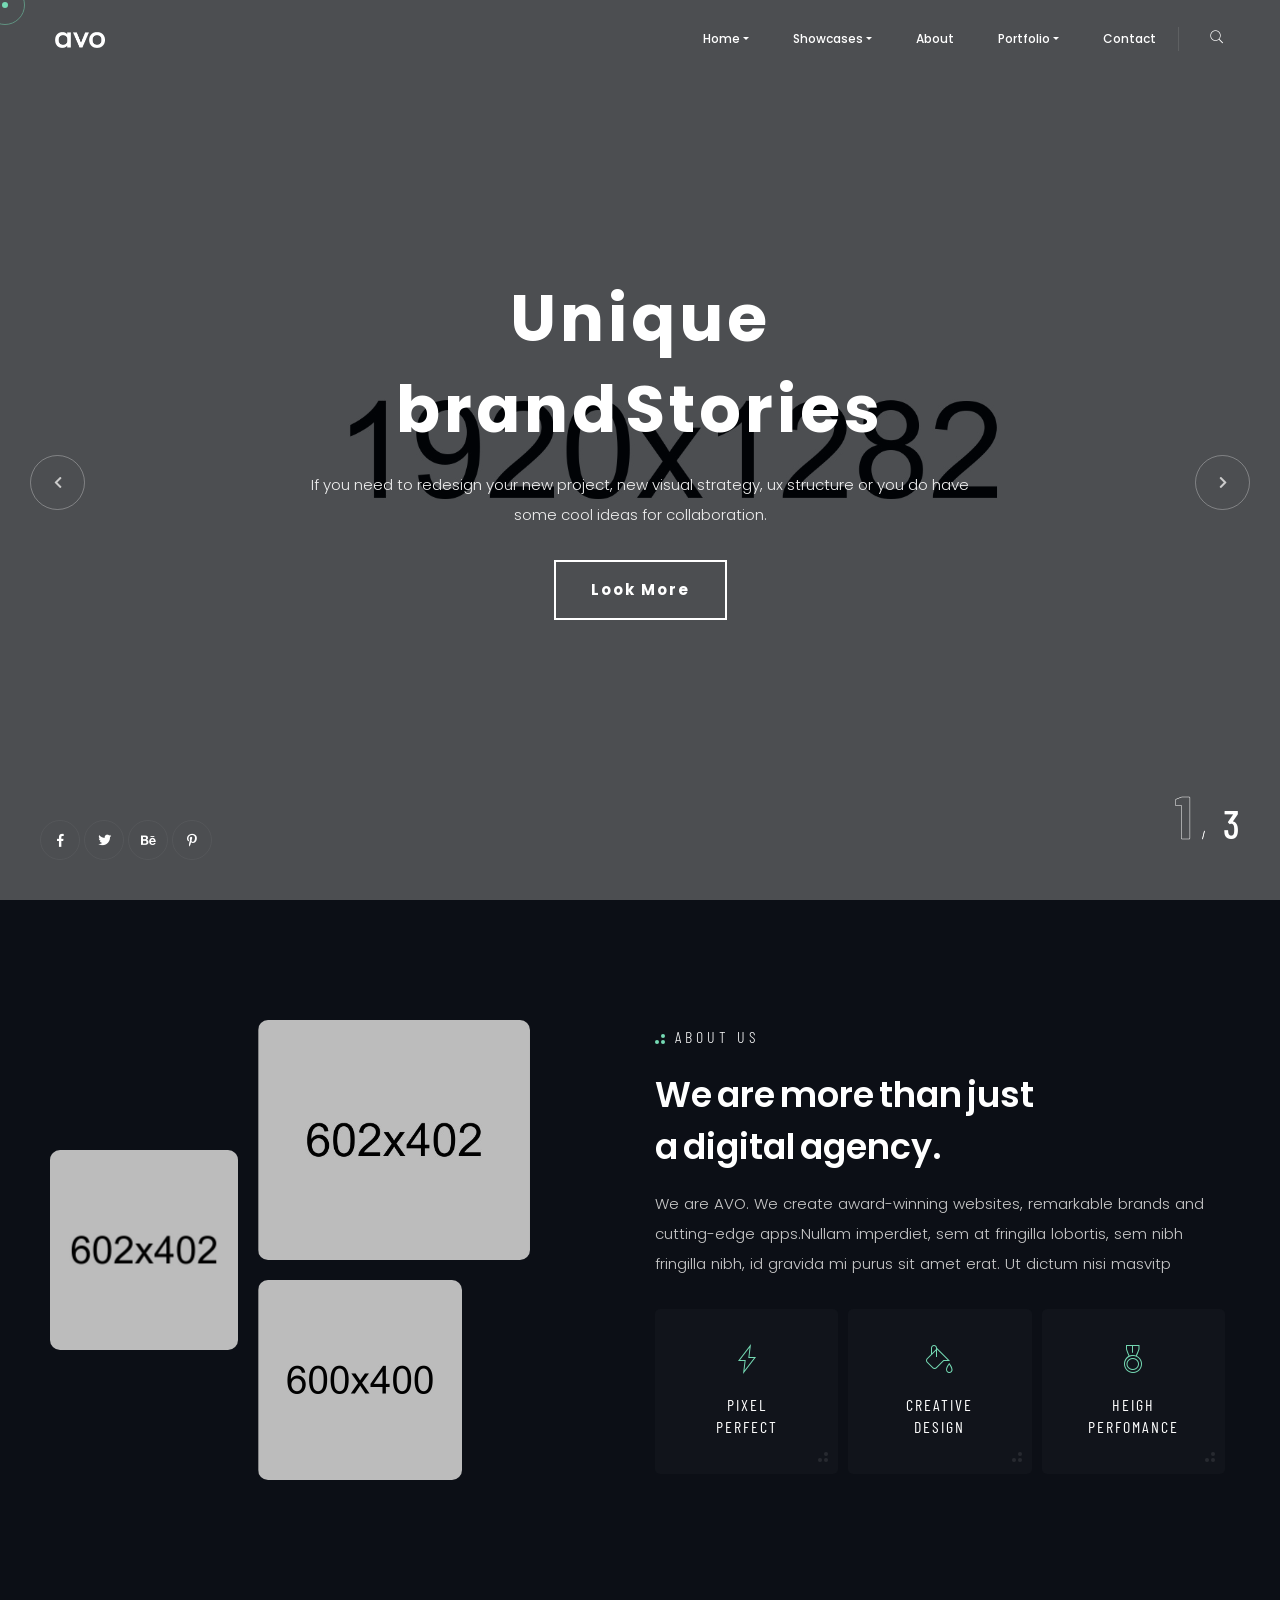
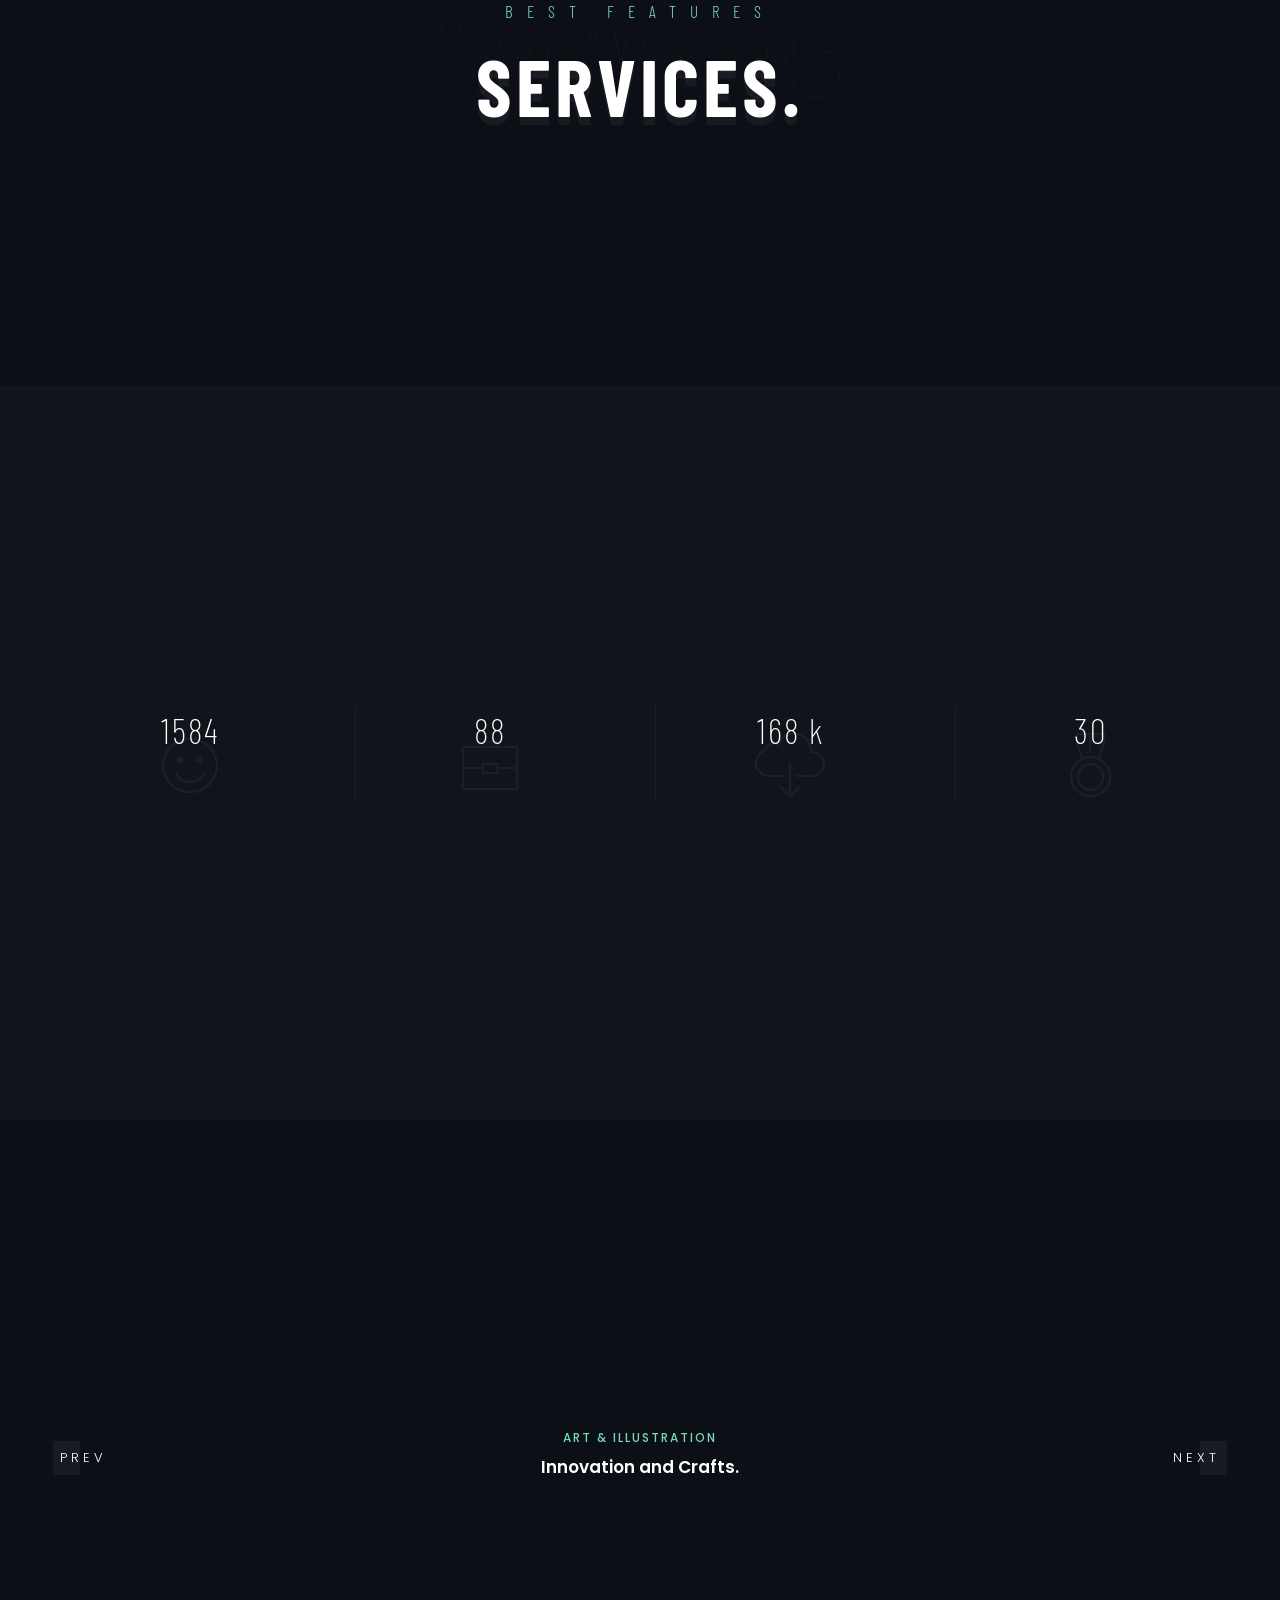
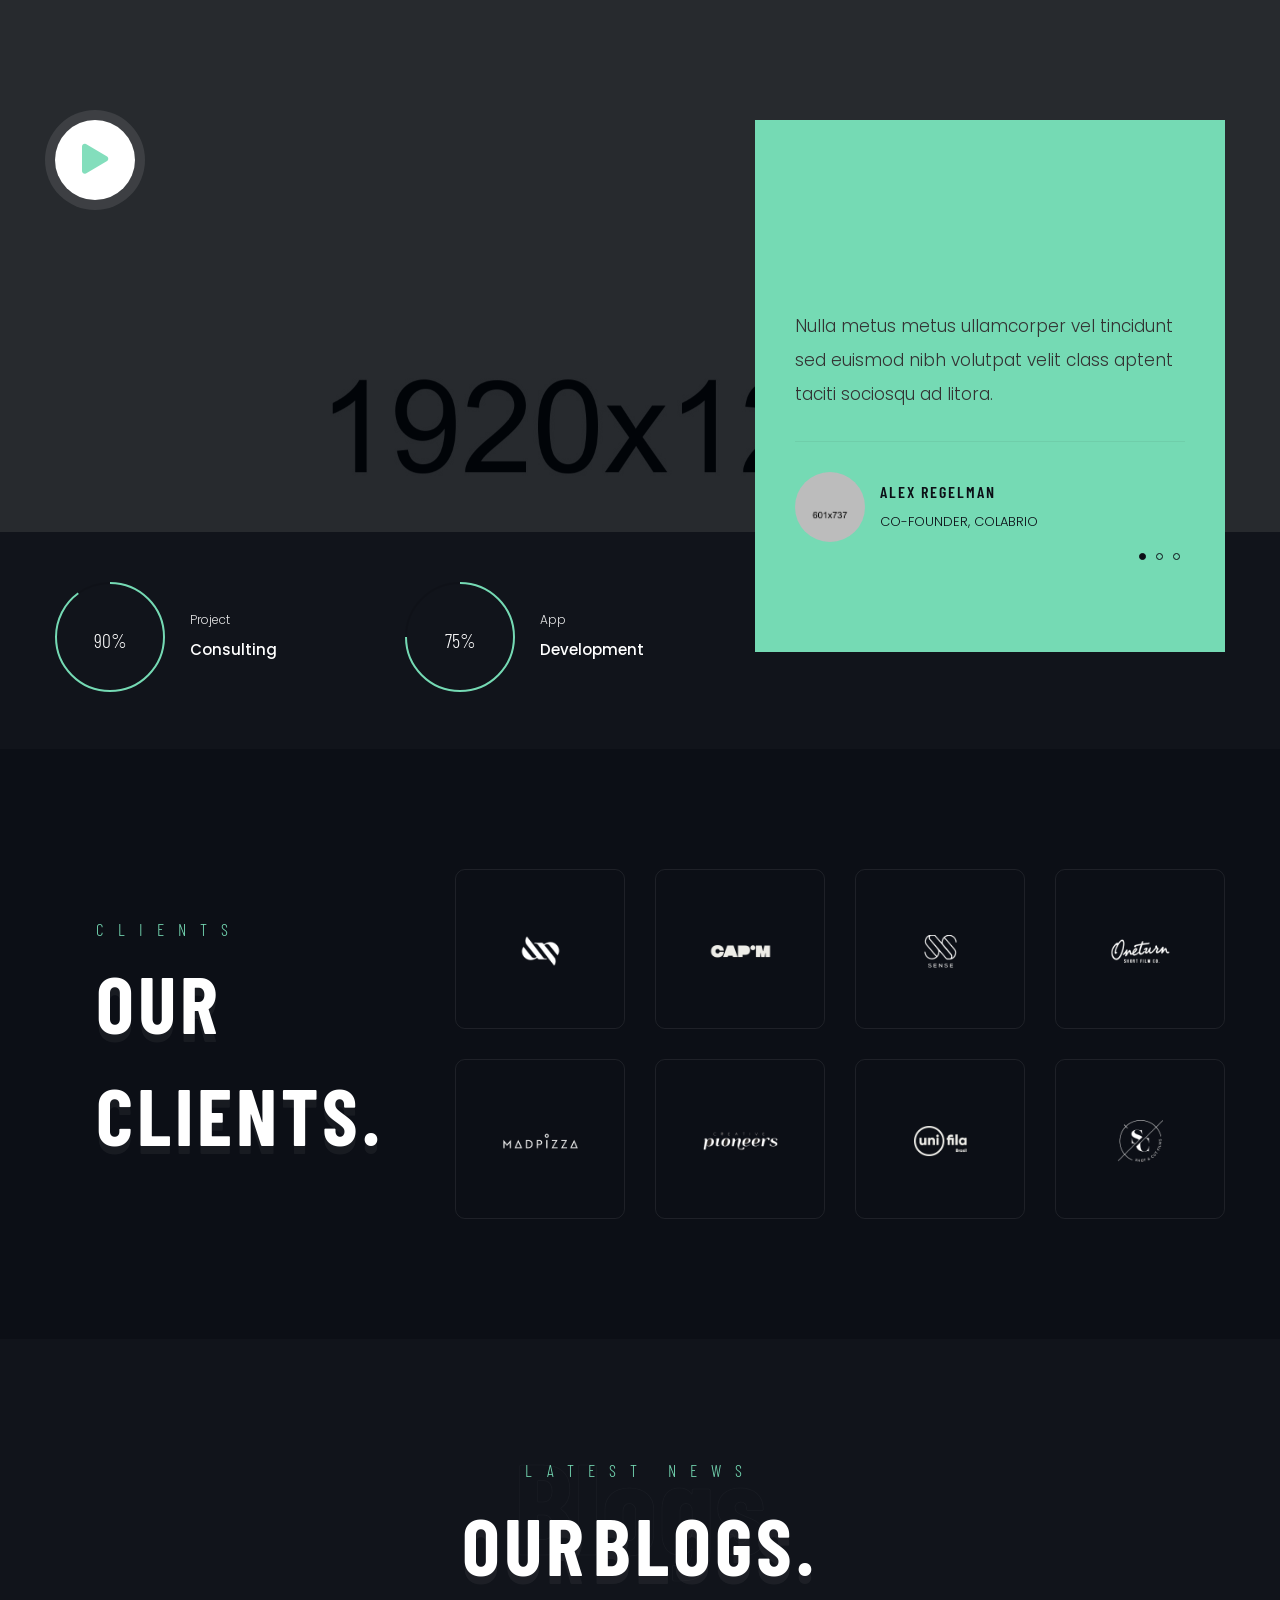
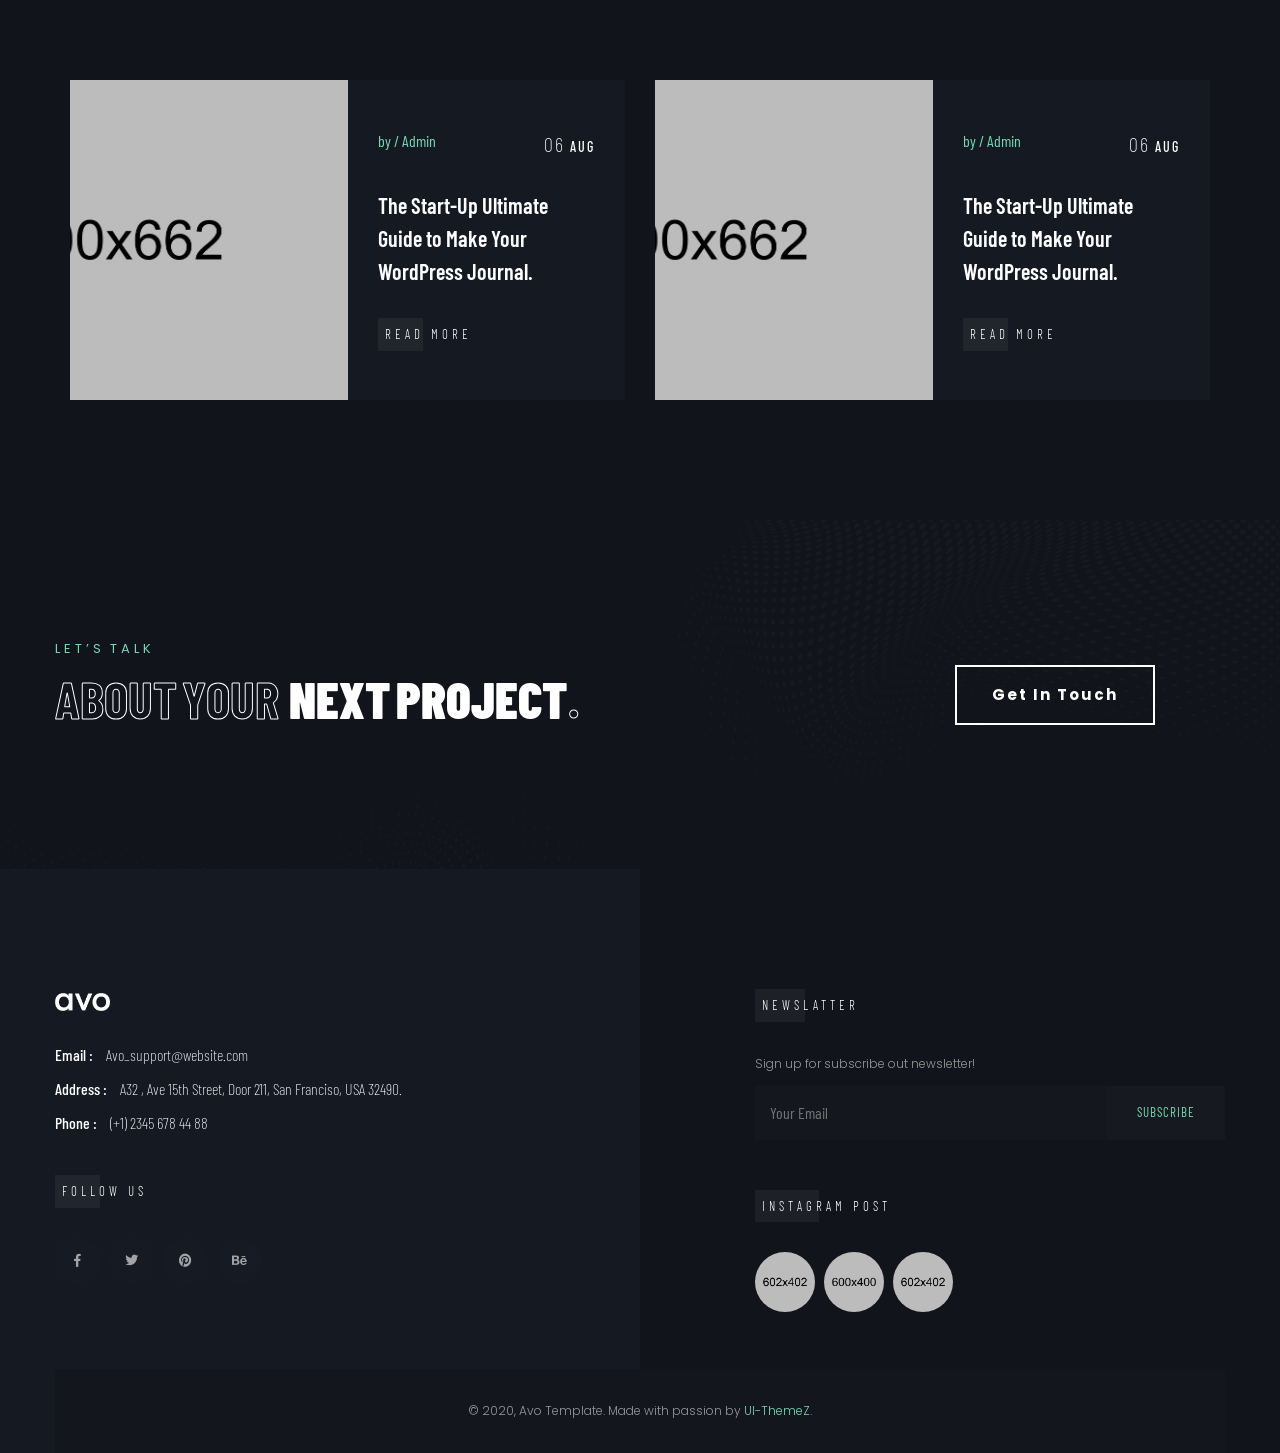
==== commit 23077699: "update 1 dec" ====
--- a/avo/avo-dark/index.html
+++ b/avo/avo-dark/index.html
@@ -7,8 +7,8 @@
     <meta charset="utf-8">
     <meta http-equiv="X-UA-Compatible" content="IE=edge" />
     <meta name="viewport" content="width=device-width, initial-scale=1, maximum-scale=1" />
-    <meta name="keywords" content="HTML5 Template Avo onepage themeforest" />
-    <meta name="description" content="Avo - Onepage Multi-Purpose HTML5 Template" />
+    <meta name="keywords" content="Viro Hang's Portfolio" />
+    <meta name="description" content="Viro Hang's Portfolio" />
     <meta name="author" content="" />
 
     <!-- Title  -->
